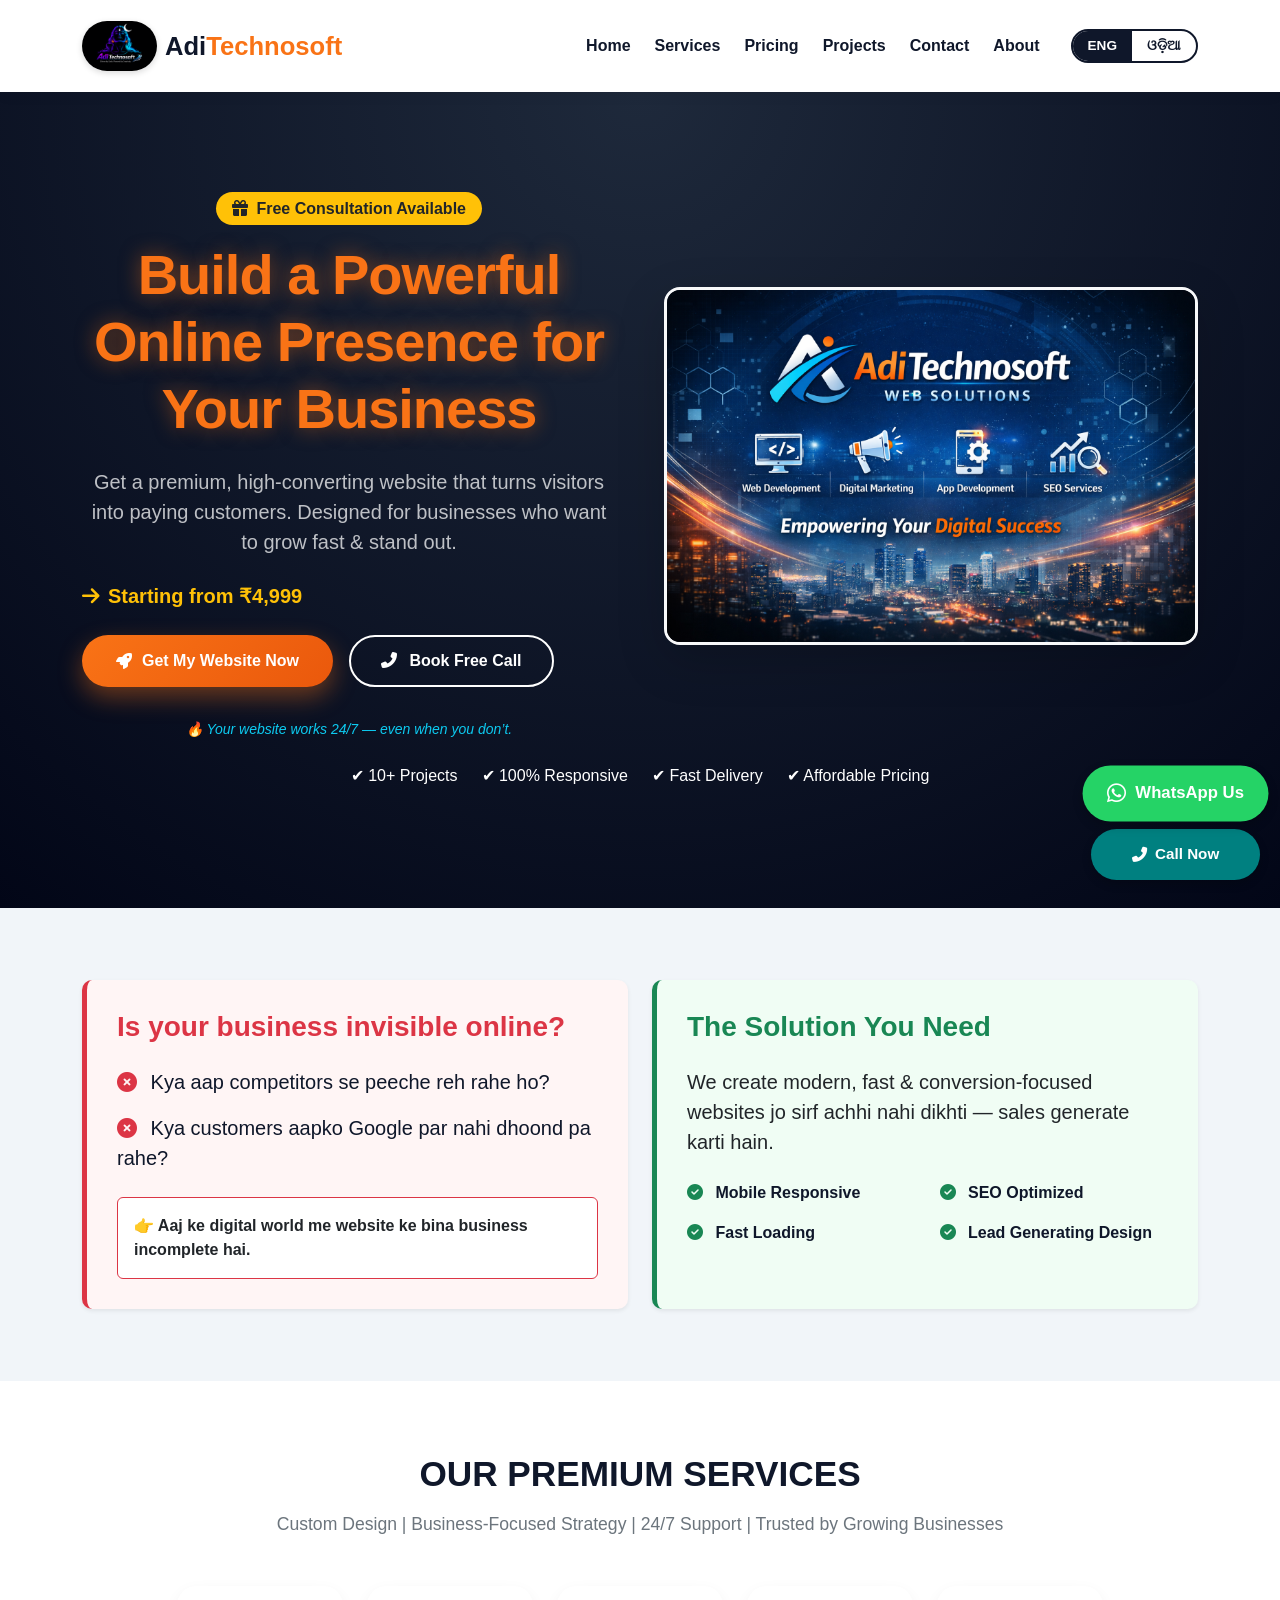
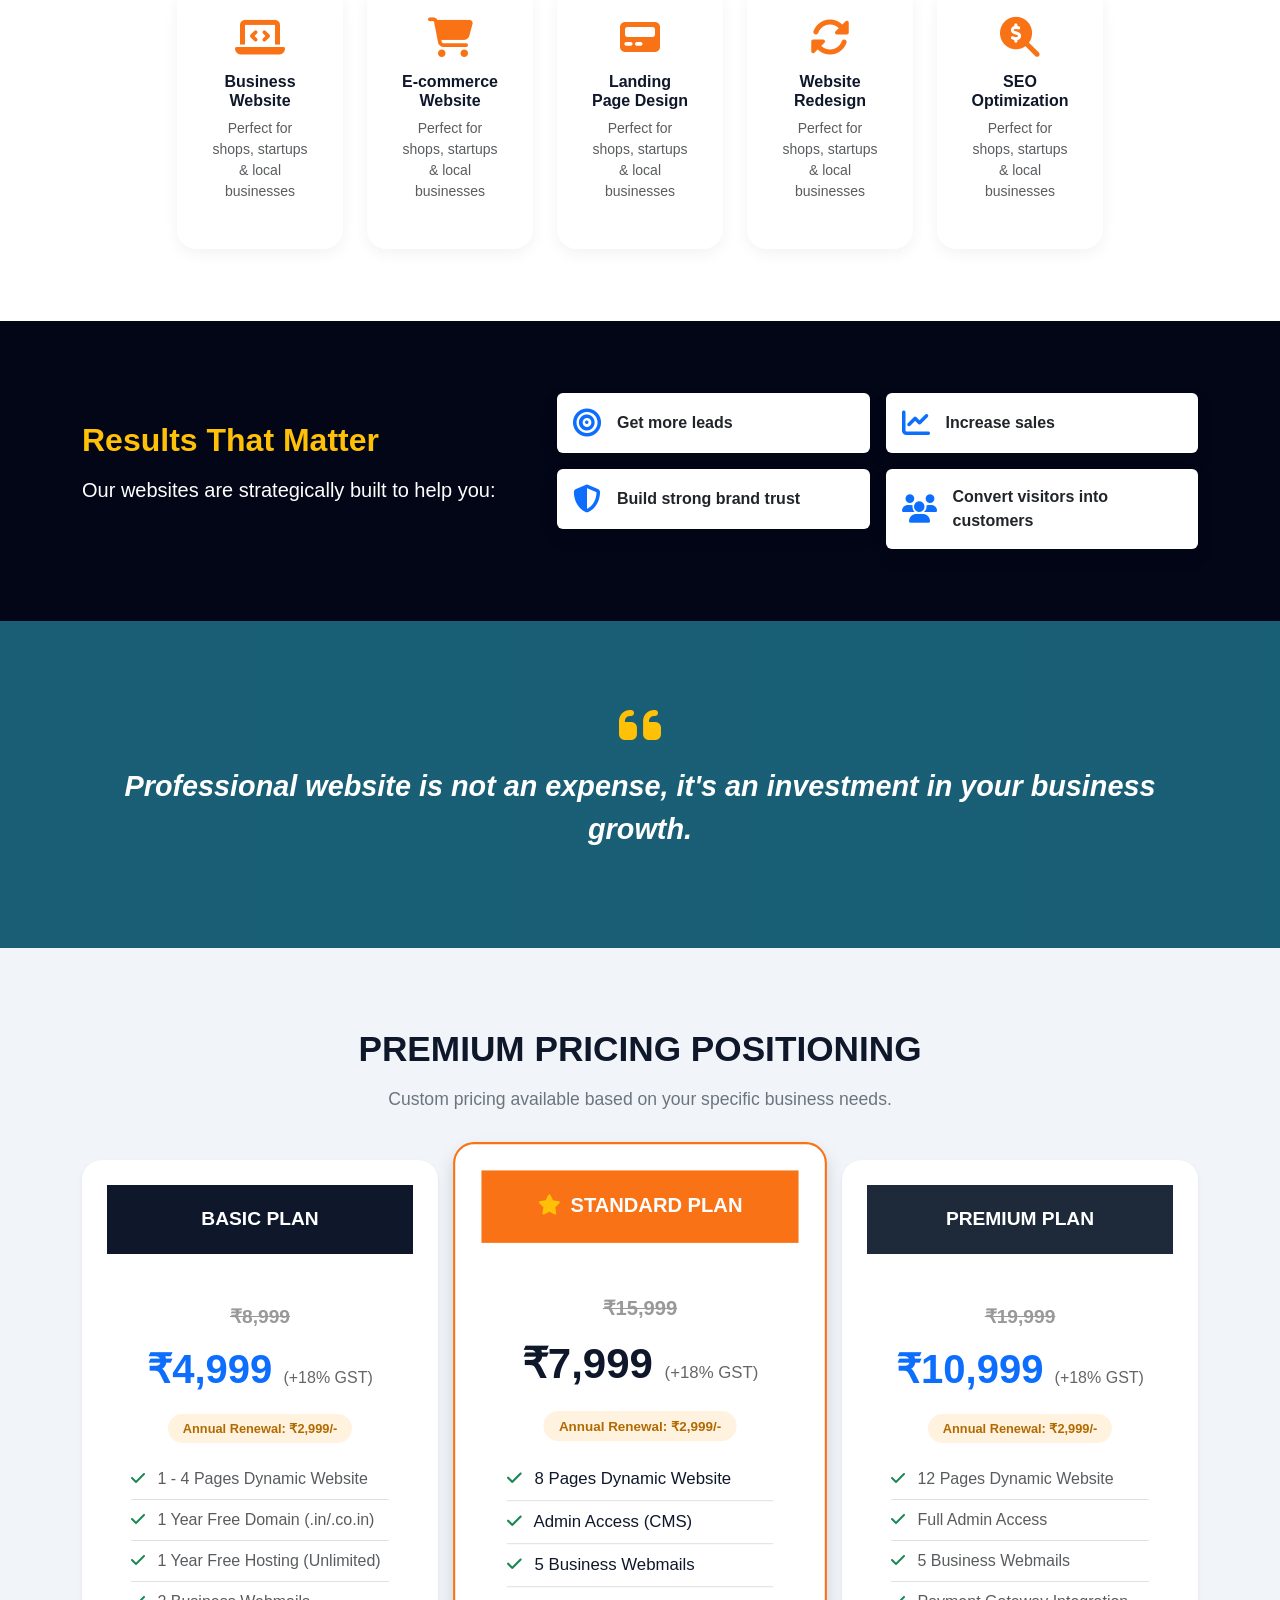
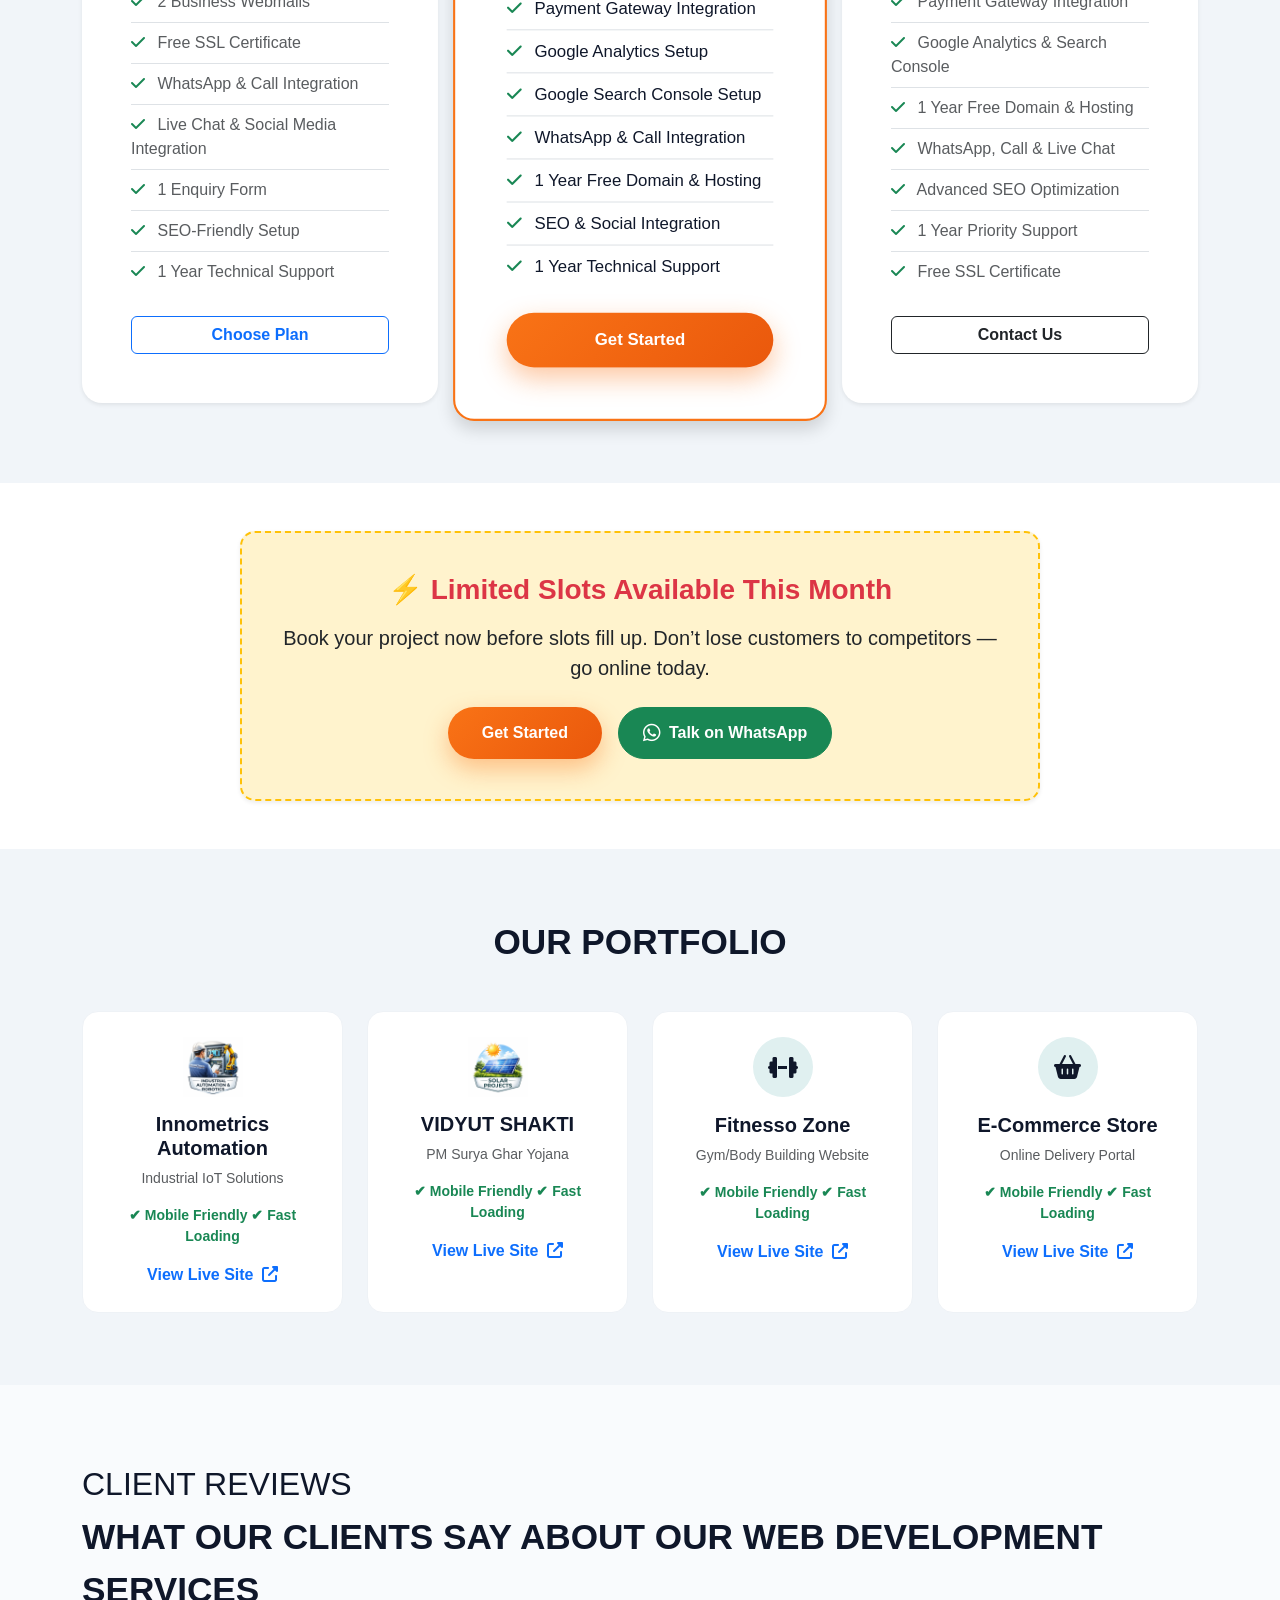
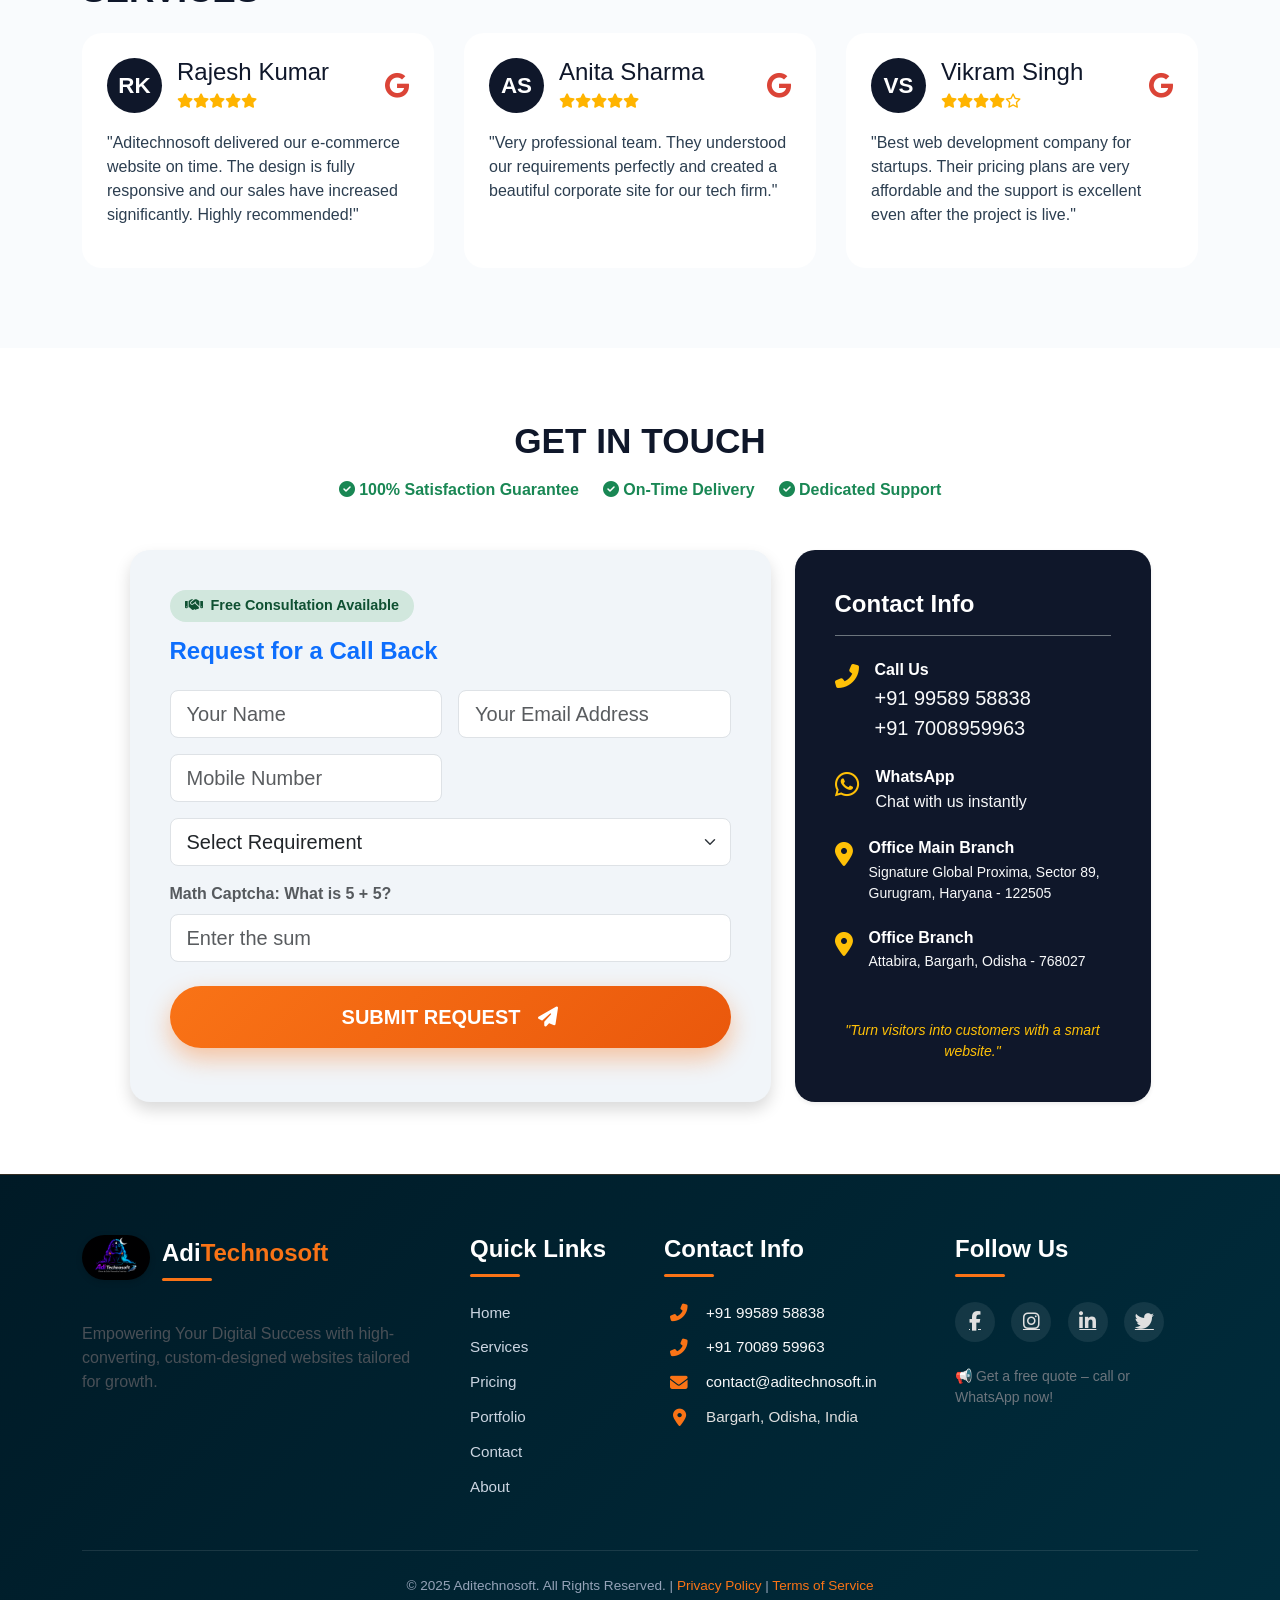
==== index.html @ 4ab3dbf2 "file updated" ====
<!DOCTYPE html>
<html lang="en">

<head>
    <meta charset="UTF-8">
    <meta name="viewport" content="width=device-width, initial-scale=1.0">
    <meta name="description"
        content="Aditechnosoft offers affordable, SEO-friendly, and 100% mobile responsive web development solutions for startups and businesses. Get a premium website starting at Rs. 9,999/-.">
    <meta name="keywords"
        content="web development, affordable website, web design, Aditechnosoft, SEO friendly website, mobile responsive, business website">
    <meta name="author" content="Aditechnosoft">
    <meta property="og:title" content="AdiTechnosoft">
<meta property="og:image" content="assets/images/preview.jpg">
    <title>Aditechnosoft | Empowering Your Digital Success – Home</title>
    <link rel="icon" sizes="32x32" href="assets/img/favicon.png">
    <link rel="icon" type="image/png" href="assets/img/favlogo.png">
    <link href="https://cdn.jsdelivr.net/npm/bootstrap@5.3.2/dist/css/bootstrap.min.css" rel="stylesheet">
    <link rel="stylesheet" href="https://cdnjs.cloudflare.com/ajax/libs/font-awesome/6.4.0/css/all.min.css">
    <link rel="stylesheet" href="assets/css/style.css">
</head>

<body data-bs-spy="scroll" data-bs-target="#mainNav" data-bs-offset="80" tabindex="0">

    <!-- Navbar (same as index.html) -->
    <nav id="mainNav" class="navbar navbar-expand-lg navbar-light bg-white sticky-top py-3">
        <div class="container">
            <a class="navbar-brand d-flex align-items-center" href="index.html">
                <img src="assets/img/logo.png" alt="Logo" class="me-2 oval-logo" onerror="this.style.display='none'">
                Adi<span style="color: var(--accent);">Technosoft</span>
            </a>
            <button class="navbar-toggler border-0 shadow-none" type="button" data-bs-toggle="collapse"
                data-bs-target="#navbarNav">
                <span class="navbar-toggler-icon"></span>
            </button>
            <div class="collapse navbar-collapse" id="navbarNav">
                <ul class="navbar-nav ms-auto align-items-center gap-2">
                    <li class="nav-item"><a class="nav-link" href="index.html"><span class="trn" data-en="Home"
                                data-or="ହୋମ୍">Home</span></a></li>
                    <li class="nav-item"><a class="nav-link active" href="services.html"><span class="trn"
                                data-en="Services" data-or="ସେବା">Services</span></a></li>
                    <li class="nav-item"><a class="nav-link" href="pricing.html"><span class="trn" data-en="Pricing"
                                data-or="ମୂଲ୍ୟ">Pricing</span></a></li>
                    <li class="nav-item"><a class="nav-link" href="projects.html"><span class="trn" data-en="Projects"
                                data-or="ପ୍ରୋଜେକ୍ଟ">Projects</span></a></li>
                    <li class="nav-item"><a class="nav-link" href="contact.html"><span class="trn" data-en="Contact"
                                data-or="ଯୋଗାଯୋଗ">Contact</span></a></li>
                    <li class="nav-item"><a class="nav-link" href="about.html"><span class="trn" data-en="About"
                                data-or="ଆମ ବିଷୟରେ">About</span></a></li>
                    <li class="nav-item mt-3 mt-lg-0">
                        <div class="lang-toggle">
                            <button class="lang-btn active" data-lang="en">ENG</button>
                            <button class="lang-btn" data-lang="or">ଓଡ଼ିଆ</button>
                        </div>
                    </li>
                </ul>
            </div>
        </div>
    </nav>

    <!-- 1. HERO SECTION -->
    <section id="home" class="hero-section">
        <div class="container">
            <div class="row align-items-center g-5">
                <div class="col-lg-6">
                    <span class="badge bg-warning text-dark px-3 py-2 fs-6 mb-3 rounded-pill fw-bold">
                        <i class="fas fa-gift me-1"></i> <span class="trn" data-en="Free Consultation Available" data-or="ମାଗଣା ପରାମର୍ଶ ଉପଲବ୍ଧ">Free Consultation Available</span>
                    </span>
                    <h1 class="display-4 fw-bold hero-title mb-4">
                        <span class="trn" data-en="Build a Powerful Online Presence for Your Business" data-or="ଆପଣଙ୍କ ବ୍ୟବସାୟ ପାଇଁ ଏକ ଶକ୍ତିଶାଳୀ ଅନଲାଇନ୍ ଉପସ୍ଥିତି ତିଆରି କରନ୍ତୁ">Build a Powerful Online Presence for Your Business</span>
                    </h1>
                    <p class="fs-5 mb-4 text-light opacity-75">
                        <span class="trn" data-en="Get a premium, high-converting website that turns visitors into paying customers. Designed for businesses who want to grow fast & stand out." data-or="ଏକ ପ୍ରିମିୟମ୍ ୱେବସାଇଟ୍ ପାଆନ୍ତୁ ଯାହା ଭିଜିଟରମାନଙ୍କୁ ଗ୍ରାହକରେ ପରିଣତ କରେ | ବ୍ୟବସାୟ ବୃଦ୍ଧି ପାଇଁ ବିଶେଷ ଭାବରେ ପ୍ରସ୍ତୁତ |">Get a premium, high-converting website that turns visitors into paying customers. Designed for businesses who want to grow fast & stand out.</span>
                    </p>
                    <div class="d-flex align-items-center mb-4 text-warning fw-bold fs-5">
                        <i class="fas fa-arrow-right me-2"></i> 
                        <span class="trn" data-en="Starting from ₹4,999" data-or="ମାତ୍ର ₹4,999 ରୁ ଆରମ୍ଭ">Starting from ₹4,999</span>
                    </div>
                    <div class="d-flex flex-wrap gap-3">
                        <a href="#contact" class="btn btn-custom-accent">
                            <i class="fas fa-rocket"></i> <span class="trn" data-en="Get My Website Now" data-or="ଏବେ ମୋର ୱେବସାଇଟ୍ ପାଆନ୍ତୁ">Get My Website Now</span>
                        </a>
                        <a href="tel:+919958958838" class="btn btn-outline-light-custom">
                            <i class="fas fa-phone-alt me-2"></i> <span class="trn" data-en="Book Free Call" data-or="ମାଗଣା କଲ୍ ବୁକ୍ କରନ୍ତୁ">Book Free Call</span>
                        </a>
                    </div>
                    <div class="mt-4 pt-2">
                        <p class="fst-italic small text-info mb-0">
                            🔥 <span class="trn" data-en="Your website works 24/7 — even when you don’t." data-or="ଆପଣଙ୍କ ୱେବସାଇଟ୍ ୨୪/୭ କାମ କରେ — ଯେତେବେଳେ ଆପଣ ଶୋଇଥାନ୍ତି ବି |">Your website works 24/7 — even when you don’t.</span>
                        </p>
                    </div>
                </div>
                <div class="col-lg-6 text-center">
                    <!-- Main Hero Image injected here -->
                    <img src="assets/img/AdiTechnosoftImg.png" alt="Adi Technosoft Digital Solutions" class="img-fluid rounded-4 shadow-lg border border-3 border-light">
                </div>
            </div>
        </div>
        <div class="d-flex justify-content-center gap-4 flex-wrap mt-4 text-center">
    <span>✔ 10+ Projects</span>
    <span>✔ 100% Responsive</span>
    <span>✔ Fast Delivery</span>
    <span>✔ Affordable Pricing</span>
</div>
    </section>

    <!-- 2 & 3. PROBLEM + SOLUTION HOOK -->
    <section class="py-5" style="background-color: var(--bg-light);">
        <div class="container py-4">
            <div class="row g-4">
                <div class="col-lg-6">
                    <div class="problem-box h-100 shadow-sm">
                        <h3 class="fw-bold mb-4 text-danger"><span class="trn" data-en="Is your business invisible online?" data-or="କ’ଣ ଆପଣଙ୍କ ବ୍ୟବସାୟ ଅନଲାଇନରେ ଦେଖାଯାଉନାହିଁ କି?">Is your business invisible online?</span></h3>
                        <ul class="list-unstyled fs-5">
                            <li class="mb-3"><i class="fas fa-times-circle me-2"></i> <span class="trn" data-en="Kya aap competitors se peeche reh rahe ho?" data-or="କ’ଣ ଆପଣ ନିଜ ପ୍ରତିଯୋଗୀମାନଙ୍କଠାରୁ ପଛରେ ରହିଯାଉଛନ୍ତି?">Kya aap competitors se peeche reh rahe ho?</span></li>
                            <li class="mb-3"><i class="fas fa-times-circle me-2"></i> <span class="trn" data-en="Kya customers aapko Google par nahi dhoond pa rahe?" data-or="କ’ଣ ଗ୍ରାହକମାନେ ଆପଣଙ୍କୁ ଗୁଗୁଲରେ ଖୋଜି ପାରୁନାହାଁନ୍ତି?">Kya customers aapko Google par nahi dhoond pa rahe?</span></li>
                        </ul>
                        <div class="mt-4 fw-bold p-3 bg-white rounded border border-danger text-dark">
                            👉 <span class="trn" data-en="Aaj ke digital world me website ke bina business incomplete hai." data-or="ଆଜିର ଡିଜିଟାଲ୍ ଯୁଗରେ ୱେବସାଇଟ୍ ବିନା ବ୍ୟବସାୟ ଅସମ୍ପୂର୍ଣ୍ଣ |">Aaj ke digital world me website ke bina business incomplete hai.</span>
                        </div>
                    </div>
                </div>
                <div class="col-lg-6">
                    <div class="solution-box shadow-sm">
                        <h3 class="fw-bold mb-4 text-success"><span class="trn" data-en="The Solution You Need" data-or="ଆପଣଙ୍କର ଆବଶ୍ୟକୀୟ ସମାଧାନ">The Solution You Need</span></h3>
                        <p class="fs-5 fw-medium text-dark mb-4">
                            <span class="trn" data-en="We create modern, fast & conversion-focused websites jo sirf achhi nahi dikhti — sales generate karti hain." data-or="ଆମେ ଆଧୁନିକ ଏବଂ ଦ୍ରୁତ ୱେବସାଇଟ୍ ତିଆରି କରୁ ଯାହା କେବଳ ଭଲ ଦେଖାଯାଏ ନାହିଁ, ବରଂ ସେଲ୍ସ ମଧ୍ୟ ବଢାଏ |">We create modern, fast & conversion-focused websites jo sirf achhi nahi dikhti — sales generate karti hain.</span>
                        </p>
                        <div class="row fs-6 fw-bold">
                            <div class="col-sm-6 mb-3"><i class="fas fa-check-circle me-2"></i> <span class="trn" data-en="Mobile Responsive" data-or="ମୋବାଇଲ୍ ରେସପନ୍ସିଭ୍">Mobile Responsive</span></div>
                            <div class="col-sm-6 mb-3"><i class="fas fa-check-circle me-2"></i> <span class="trn" data-en="SEO Optimized" data-or="ଏସଇଓ (SEO) ଅପ୍ଟିମାଇଜ୍ଡ">SEO Optimized</span></div>
                            <div class="col-sm-6 mb-3"><i class="fas fa-check-circle me-2"></i> <span class="trn" data-en="Fast Loading" data-or="ଫାଷ୍ଟ ଲୋଡିଂ">Fast Loading</span></div>
                            <div class="col-sm-6 mb-3"><i class="fas fa-check-circle me-2"></i> <span class="trn" data-en="Lead Generating Design" data-or="ଲିଡ୍ ଜେନେରେଟିଂ ଡିଜାଇନ୍">Lead Generating Design</span></div>
                        </div>
                    </div>
                </div>
            </div>
        </div>
    </section>

    <!-- 4 & 5. WHY CHOOSE US & SERVICES -->
    <section id="services" class="py-5">
        <div class="container py-4">
            <div class="text-center mb-5">
                <h2 class="section-title"><span class="trn" data-en="Our Premium Services" data-or="ଆମର ପ୍ରିମିୟମ୍ ସେବା">Our Premium Services</span></h2>
                <p class="section-subtitle"><span class="trn" data-en="Custom Design | Business-Focused Strategy | 24/7 Support | Trusted by Growing Businesses" data-or="କଷ୍ଟମ୍ ଡିଜାଇନ୍ | ବ୍ୟବସାୟ-କେନ୍ଦ୍ରିକ ରଣନୀତି | ୨୪/୭ ସପୋର୍ଟ | ବଢୁଥିବା ବ୍ୟବସାୟ ଦ୍ୱାରା ବିଶ୍ୱାସଯୋଗ୍ୟ">Custom Design | Business-Focused Strategy | 24/7 Support | Trusted by Growing Businesses</span></p>
            </div>
            
            <div class="row g-4 justify-content-center">
                <div class="col-lg-2 col-md-4 col-6">
                    <div class="service-card">
                        <i class="fas fa-laptop-code service-icon"></i>
                        <h6 class="fw-bold"><span class="trn" data-en="Business Website" data-or="ବ୍ୟବସାୟିକ ୱେବସାଇଟ୍">Business Website</span></h6>
                        <p class="small text-muted">Perfect for shops, startups & local businesses</p>
                    </div>
                </div>
                <div class="col-lg-2 col-md-4 col-6">
                    <div class="service-card">
                        <i class="fas fa-shopping-cart service-icon"></i>
                        <h6 class="fw-bold"><span class="trn" data-en="E-commerce Website" data-or="ଇ-କମର୍ସ ୱେବସାଇଟ୍">E-commerce Website</span></h6>
                        <p class="small text-muted">Perfect for shops, startups & local businesses</p>
                    </div>
                </div>
                <div class="col-lg-2 col-md-4 col-6">
                    <div class="service-card">
                        <i class="fas fa-pager service-icon"></i>
                        <h6 class="fw-bold"><span class="trn" data-en="Landing Page Design" data-or="ଲ୍ୟାଣ୍ଡିଂ ପେଜ୍">Landing Page Design</span></h6>
                        <p class="small text-muted">Perfect for shops, startups & local businesses</p>
                    </div>
                </div>
                <div class="col-lg-2 col-md-4 col-6">
                    <div class="service-card">
                        <i class="fas fa-sync-alt service-icon"></i>
                        <h6 class="fw-bold"><span class="trn" data-en="Website Redesign" data-or="ୱେବସାଇଟ୍ ରି-ଡିଜାଇନ୍">Website Redesign</span></h6>
                        <p class="small text-muted">Perfect for shops, startups & local businesses</p>
                    </div>
                </div>
                <div class="col-lg-2 col-md-4 col-6">
                    <div class="service-card">
                        <i class="fas fa-search-dollar service-icon"></i>
                        <h6 class="fw-bold"><span class="trn" data-en="SEO Optimization" data-or="ଏସଇଓ ସର୍ଭିସ୍">SEO Optimization</span></h6>
                        <p class="small text-muted">Perfect for shops, startups & local businesses</p>
                    </div>
                </div>
            </div>
        </div>
    </section>

    <!-- 6. RESULTS SECTION -->
    <section class="py-5 text-white" style="background-color: var(--primary-dark);">
        <div class="container py-4">
            <div class="row align-items-center">
                <div class="col-lg-5 mb-4 mb-lg-0">
                    <h2 class="fw-bold mb-3 text-warning"><span class="trn" data-en="Results That Matter" data-or="ଫଳାଫଳ ଯାହା ମହତ୍ତ୍ୱପୂର୍ଣ୍ଣ">Results That Matter</span></h2>
                    <p class="fs-5"><span class="trn" data-en="Our websites are strategically built to help you:" data-or="ଆମର ୱେବସାଇଟ୍ ଗୁଡିକ ଆପଣଙ୍କୁ ସାହାଯ୍ୟ କରିବା ପାଇଁ ପ୍ରସ୍ତୁତ:">Our websites are strategically built to help you:</span></p>
                </div>
                <div class="col-lg-7">
                    <div class="row g-3">
                        <div class="col-sm-6">
                            <div class="bg-white text-dark p-3 rounded shadow fw-bold d-flex align-items-center gap-3">
                                <i class="fas fa-bullseye text-primary fs-3"></i> 
                                <span class="trn" data-en="Get more leads" data-or="ଅଧିକ ଲିଡ୍ ପାଇବାକୁ">Get more leads</span>
                            </div>
                        </div>
                        <div class="col-sm-6">
                            <div class="bg-white text-dark p-3 rounded shadow fw-bold d-flex align-items-center gap-3">
                                <i class="fas fa-chart-line text-primary fs-3"></i> 
                                <span class="trn" data-en="Increase sales" data-or="ସେଲ୍ସ ବଢାଇବାକୁ">Increase sales</span>
                            </div>
                        </div>
                        <div class="col-sm-6">
                            <div class="bg-white text-dark p-3 rounded shadow fw-bold d-flex align-items-center gap-3">
                                <i class="fas fa-shield-alt text-primary fs-3"></i> 
                                <span class="trn" data-en="Build strong brand trust" data-or="ବ୍ରାଣ୍ଡ ଉପରେ ବିଶ୍ୱାସ ବଢାଇବାକୁ">Build strong brand trust</span>
                            </div>
                        </div>
                        <div class="col-sm-6">
                            <div class="bg-white text-dark p-3 rounded shadow fw-bold d-flex align-items-center gap-3">
                                <i class="fas fa-users text-primary fs-3"></i> 
                                <span class="trn" data-en="Convert visitors into customers" data-or="ଭିଜିଟରମାନଙ୍କୁ ଗ୍ରାହକରେ ପରିଣତ କରିବାକୁ">Convert visitors into customers</span>
                            </div>
                        </div>
                    </div>
                </div>
            </div>
        </div>
    </section>

    <!-- 7. CLIENT TRUST LINE -->
    <section class="trust-quote-container">
        <div class="container">
            <i class="fas fa-quote-left text-warning mb-3" style="font-size: 3rem;"></i>
            <p class="trust-quote">
                <span class="trn" data-en="Professional website is not an expense, it's an investment in your business growth." data-or="ପ୍ରଫେସନାଲ୍ ୱେବସାଇଟ୍ ଏକ ଖର୍ଚ୍ଚ ନୁହେଁ, ଏହା ଆପଣଙ୍କ ବ୍ୟବସାୟିକ ଅଭିବୃଦ୍ଧି ପାଇଁ ଏକ ବିନିଯୋଗ |">Professional website is not an expense, it's an investment in your business growth.</span>
            </p>
        </div>
    </section>

    <!-- 8. PRICING POSITIONING -->
    <section id="pricing" class="pricing-section">
        <div class="container">
            <div class="text-center mb-5">
                <h2 class="section-title"><span class="trn" data-en="Premium Pricing Positioning" data-or="ମୂଲ୍ୟ ନିର୍ଦ୍ଧାରଣ">Premium Pricing Positioning</span></h2>
                <p class="section-subtitle"><span class="trn" data-en="Custom pricing available based on your specific business needs." data-or="ଆପଣଙ୍କ ଆବଶ୍ୟକତା ଅନୁଯାୟୀ କଷ୍ଟମ୍ ମୂଲ୍ୟ ଉପଲବ୍ଧ |">Custom pricing available based on your specific business needs.</span></p>
            </div>
            <div class="row g-4 justify-content-center align-items-center">
                <!-- Basic Plan -->
                <div class="col-lg-4 col-md-6">
                    <div class="pricing-card h-100 shadow-sm">
                        <div class="pricing-header"><span class="trn" data-en="BASIC PLAN" data-or="ବେସିକ୍ ପ୍ଲାନ୍">BASIC PLAN</span></div>
                        <div class="pricing-amount text-primary">
                            <span class="old-price">₹8,999</span><br>₹4,999 <span class="gst-text">(+18% GST)</span>
                        </div>
                        <div class="px-4 pb-4 text-center">
                            <span class="renewal-badge mb-3">Annual Renewal: ₹2,999/-</span>
                            <ul class="list-unstyled text-start mb-4 text-muted">
                                <li class="py-2 border-bottom"><i class="fas fa-check text-success me-2"></i> <span class="trn" data-en="1 - 4 Pages Dynamic Website" data-or="୧ ରୁ ୪ ପୃଷ୍ଠାର ଡାଇନାମିକ୍ ୱେବସାଇଟ୍">1 - 4 Pages Dynamic Website</span></li>
                                <li class="py-2 border-bottom"><i class="fas fa-check text-success me-2"></i> <span class="trn" data-en="1 Year Free Domain (.in/.co.in)" data-or="୧ ବର୍ଷର ମାଗଣା ଡୋମେନ୍">1 Year Free Domain (.in/.co.in)</span></li>
                                <li class="py-2 border-bottom"><i class="fas fa-check text-success me-2"></i> <span class="trn" data-en="1 Year Free Hosting (Unlimited)" data-or="୧ ବର୍ଷର ମାଗଣା ହୋଷ୍ଟିଂ">1 Year Free Hosting (Unlimited)</span></li>
                                <li class="py-2 border-bottom"><i class="fas fa-check text-success me-2"></i> <span class="trn" data-en="2 Business Webmails" data-or="୨ଟି ବିଜିନେସ୍ ୱେବମେଲ୍">2 Business Webmails</span></li>
                                <li class="py-2 border-bottom"><i class="fas fa-check text-success me-2"></i> <span class="trn" data-en="Free SSL Certificate" data-or="ମାଗଣା SSL ସାର୍ଟିଫିକେଟ୍">Free SSL Certificate</span></li>
                                <li class="py-2 border-bottom"><i class="fas fa-check text-success me-2"></i> <span class="trn" data-en="WhatsApp & Call Integration" data-or="ହ୍ୱାଟ୍ସଆପ୍ ଏବଂ କଲ୍ ଇଣ୍ଟିଗ୍ରେସନ୍">WhatsApp & Call Integration</span></li>
                                <li class="py-2 border-bottom"><i class="fas fa-check text-success me-2"></i> <span class="trn" data-en="Live Chat & Social Media Integration" data-or="ଲାଇଭ୍ ଚାଟ୍ ଏବଂ ସୋସିଆଲ୍ ମିଡିଆ">Live Chat & Social Media Integration</span></li>
                                <li class="py-2 border-bottom"><i class="fas fa-check text-success me-2"></i> <span class="trn" data-en="1 Enquiry Form" data-or="୧ଟି ଅନୁସନ୍ଧାନ ଫର୍ମ">1 Enquiry Form</span></li>
                                <li class="py-2 border-bottom"><i class="fas fa-check text-success me-2"></i> <span class="trn" data-en="SEO-Friendly Setup" data-or="ଏସଇଓ ଫ୍ରେଣ୍ଡଲି ସେଟଅପ୍">SEO-Friendly Setup</span></li>
                                <li class="py-2"><i class="fas fa-check text-success me-2"></i> <span class="trn" data-en="1 Year Technical Support" data-or="୧ ବର୍ଷର ବୈଷୟିକ ସହାୟତା">1 Year Technical Support</span></li>
                            </ul>
                            <a href="#contact" class="btn btn-outline-primary w-100 fw-bold"><span class="trn" data-en="Choose Plan" data-or="ପ୍ଲାନ୍ ବାଛନ୍ତୁ">Choose Plan</span></a>
                        </div>
                    </div>
                </div>
                
                <!-- Standard Plan -->
                <div class="col-lg-4 col-md-6">
                    <div class="pricing-card featured h-100 shadow">
                        <div class="pricing-header" style="background-color: var(--accent); color: #fff;">
                            <i class="fas fa-star text-warning me-1"></i> <span class="trn" data-en="STANDARD PLAN" data-or="ଷ୍ଟାଣ୍ଡାର୍ଡ ପ୍ଲାନ୍">STANDARD PLAN</span>
                        </div>
                        <div class="pricing-amount">
                            <span class="old-price">₹15,999</span><br>₹7,999 <span class="gst-text">(+18% GST)</span>
                        </div>
                        <div class="px-4 pb-4 text-center">
                            <span class="renewal-badge mb-3">Annual Renewal: ₹2,999/-</span>
                            <ul class="list-unstyled text-start mb-4 fw-medium">
                                <li class="py-2 border-bottom"><i class="fas fa-check text-success me-2"></i> <span class="trn" data-en="8 Pages Dynamic Website" data-or="୮ ପୃଷ୍ଠାର ଡାଇନାମିକ୍ ୱେବସାଇଟ୍">8 Pages Dynamic Website</span></li>
                                <li class="py-2 border-bottom"><i class="fas fa-check text-success me-2"></i> <span class="trn" data-en="Admin Access (CMS)" data-or="ଆଡମିନ୍ ଆକ୍ସେସ୍ (CMS)">Admin Access (CMS)</span></li>
                                <li class="py-2 border-bottom"><i class="fas fa-check text-success me-2"></i> <span class="trn" data-en="5 Business Webmails" data-or="୫ଟି ବିଜିନେସ୍ ୱେବମେଲ୍">5 Business Webmails</span></li>
                                <li class="py-2 border-bottom"><i class="fas fa-check text-success me-2"></i> <span class="trn" data-en="Payment Gateway Integration" data-or="ପେମେଣ୍ଟ ଗେଟୱେ ଇଣ୍ଟିଗ୍ରେସନ୍">Payment Gateway Integration</span></li>
                                <li class="py-2 border-bottom"><i class="fas fa-check text-success me-2"></i> <span class="trn" data-en="Google Analytics Setup" data-or="ଗୁଗୁଲ୍ ଆନାଲିଟିକ୍ସ ସେଟଅପ୍">Google Analytics Setup</span></li>
                                <li class="py-2 border-bottom"><i class="fas fa-check text-success me-2"></i> <span class="trn" data-en="Google Search Console Setup" data-or="ଗୁଗୁଲ୍ ସର୍ଚ୍ଚ କନସୋଲ୍">Google Search Console Setup</span></li>
                                <li class="py-2 border-bottom"><i class="fas fa-check text-success me-2"></i> <span class="trn" data-en="WhatsApp & Call Integration" data-or="ହ୍ୱାଟ୍ସଆପ୍ ଏବଂ କଲ୍ ଇଣ୍ଟିଗ୍ରେସନ୍">WhatsApp & Call Integration</span></li>
                                <li class="py-2 border-bottom"><i class="fas fa-check text-success me-2"></i> <span class="trn" data-en="1 Year Free Domain & Hosting" data-or="୧ ବର୍ଷ ମାଗଣା ଡୋମେନ୍ ଓ ହୋଷ୍ଟିଂ">1 Year Free Domain & Hosting</span></li>
                                <li class="py-2 border-bottom"><i class="fas fa-check text-success me-2"></i> <span class="trn" data-en="SEO & Social Integration" data-or="ଏସଇଓ ଏବଂ ସୋସିଆଲ୍ ଇଣ୍ଟିଗ୍ରେସନ୍">SEO & Social Integration</span></li>
                                <li class="py-2"><i class="fas fa-check text-success me-2"></i> <span class="trn" data-en="1 Year Technical Support" data-or="୧ ବର୍ଷର ବୈଷୟିକ ସହାୟତା">1 Year Technical Support</span></li>
                            </ul>
                            <a href="#contact" class="btn btn-custom-accent w-100 text-center justify-content-center"><span class="trn" data-en="Get Started" data-or="ଆରମ୍ଭ କରନ୍ତୁ">Get Started</span></a>
                        </div>
                    </div>
                </div>

                <!-- Premium Plan -->
                <div class="col-lg-4 col-md-6">
                    <div class="pricing-card h-100 shadow-sm">
                        <div class="pricing-header" style="background: #1e2a3a;"><span class="trn" data-en="PREMIUM PLAN" data-or="ପ୍ରିମିୟମ୍ ପ୍ଲାନ୍">PREMIUM PLAN</span></div>
                        <div class="pricing-amount text-primary">
                            <span class="old-price">₹19,999</span><br>₹10,999 <span class="gst-text">(+18% GST)</span>
                        </div>
                        <div class="px-4 pb-4 text-center">
                            <span class="renewal-badge mb-3">Annual Renewal: ₹2,999/-</span>
                            <ul class="list-unstyled text-start mb-4 text-muted">
                                <li class="py-2 border-bottom"><i class="fas fa-check text-success me-2"></i> <span class="trn" data-en="12 Pages Dynamic Website" data-or="୧୨ ପୃଷ୍ଠାର ଡାଇନାମିକ୍ ୱେବସାଇଟ୍">12 Pages Dynamic Website</span></li>
                                <li class="py-2 border-bottom"><i class="fas fa-check text-success me-2"></i> <span class="trn" data-en="Full Admin Access" data-or="ସମ୍ପୂର୍ଣ୍ଣ ଆଡମିନ୍ ଆକ୍ସେସ୍">Full Admin Access</span></li>
                                <li class="py-2 border-bottom"><i class="fas fa-check text-success me-2"></i> <span class="trn" data-en="5 Business Webmails" data-or="୫ଟି ବିଜିନେସ୍ ୱେବମେଲ୍">5 Business Webmails</span></li>
                                <li class="py-2 border-bottom"><i class="fas fa-check text-success me-2"></i> <span class="trn" data-en="Payment Gateway Integration" data-or="ପେମେଣ୍ଟ ଗେଟୱେ ଇଣ୍ଟିଗ୍ରେସନ୍">Payment Gateway Integration</span></li>
                                <li class="py-2 border-bottom"><i class="fas fa-check text-success me-2"></i> <span class="trn" data-en="Google Analytics & Search Console" data-or="ଗୁଗୁଲ୍ ଆନାଲିଟିକ୍ସ ଓ ସର୍ଚ୍ଚ କନସୋଲ୍">Google Analytics & Search Console</span></li>
                                <li class="py-2 border-bottom"><i class="fas fa-check text-success me-2"></i> <span class="trn" data-en="1 Year Free Domain & Hosting" data-or="୧ ବର୍ଷ ମାଗଣା ଡୋମେନ୍ ଓ ହୋଷ୍ଟିଂ">1 Year Free Domain & Hosting</span></li>
                                <li class="py-2 border-bottom"><i class="fas fa-check text-success me-2"></i> <span class="trn" data-en="WhatsApp, Call & Live Chat" data-or="ହ୍ୱାଟ୍ସଆପ୍, କଲ୍ ଏବଂ ଲାଇଭ୍ ଚାଟ୍">WhatsApp, Call & Live Chat</span></li>
                                <li class="py-2 border-bottom"><i class="fas fa-check text-success me-2"></i> <span class="trn" data-en="Advanced SEO Optimization" data-or="ଆଡଭାନ୍ସଡ୍ ଏସଇଓ ଅପ୍ଟିମାଇଜେସନ୍">Advanced SEO Optimization</span></li>
                                <li class="py-2 border-bottom"><i class="fas fa-check text-success me-2"></i> <span class="trn" data-en="1 Year Priority Support" data-or="୧ ବର୍ଷର ପ୍ରାଥମିକତା ସହାୟତା">1 Year Priority Support</span></li>
                                <li class="py-2"><i class="fas fa-check text-success me-2"></i> <span class="trn" data-en="Free SSL Certificate" data-or="ମାଗଣା SSL ସାର୍ଟିଫିକେଟ୍">Free SSL Certificate</span></li>
                            </ul>
                            <a href="#contact" class="btn btn-outline-dark w-100 fw-bold"><span class="trn" data-en="Contact Us" data-or="ଯୋଗାଯୋଗ କରନ୍ତୁ">Contact Us</span></a>
                        </div>
                    </div>
                </div>
            </div>
        </div>
    </section>

    <!-- 9. URGENCY & CTA -->
    <section class="py-5 bg-white">
        <div class="container">
            <div class="urgency-section shadow-sm mx-auto" style="max-width: 800px;">
                <h3 class="fw-bold text-danger mb-3">⚡ <span class="trn" data-en="Limited Slots Available This Month" data-or="ଏହି ମାସରେ ସୀମିତ ସ୍ଲଟ୍ ଉପଲବ୍ଧ">Limited Slots Available This Month</span></h3>
                <p class="fs-5 mb-4 text-dark"><span class="trn" data-en="Book your project now before slots fill up. Don’t lose customers to competitors — go online today." data-or="ସ୍ଲଟ୍ ପୂରଣ ହେବା ପୂର୍ବରୁ ଆପଣଙ୍କର ପ୍ରୋଜେକ୍ଟ ବୁକ୍ କରନ୍ତୁ | ପ୍ରତିଯୋଗୀମାନଙ୍କୁ ନିଜ ଗ୍ରାହକ ହରାନ୍ତୁ ନାହିଁ - ଆଜି ହିଁ ଅନଲାଇନ୍ ଆସନ୍ତୁ |">Book your project now before slots fill up. Don’t lose customers to competitors — go online today.</span></p>
                <div class="d-flex justify-content-center gap-3 flex-wrap">
                    <a href="#contact" class="btn btn-custom-accent"><span class="trn" data-en="Get Started" data-or="ଆରମ୍ଭ କରନ୍ତୁ">Get Started</span></a>
                    <a href="https://wa.me/919958958838" target="_blank" class="btn btn-success fw-bold px-4 rounded-pill d-flex align-items-center">
                        <i class="fab fa-whatsapp fs-5 me-2"></i> <span class="trn" data-en="Talk on WhatsApp" data-or="ହ୍ୱାଟ୍ସଆପ୍ ରେ କଥା ହୁଅନ୍ତୁ">Talk on WhatsApp</span>
                    </a>
                </div>
            </div>
        </div>
    </section>

    <!-- PROJECTS SECTION (Real Time Icons Restored) -->
    <section id="projects" class="py-5" style="background-color: var(--bg-light);">
        <div class="container py-4">
            <div class="text-center mb-5">
                <h2 class="section-title"><span class="trn" data-en="OUR PORTFOLIO" data-or="ଆମର ପୋର୍ଟଫୋଲିଓ">OUR PORTFOLIO</span></h2>
            </div>
            
            <div class="row g-4 justify-content-center">
                <!-- Using actual image tags provided in earlier reference for real-time project icons -->
                <div class="col-xl-3 col-lg-4 col-md-6">
                    <div class="project-card">
                        <img src="assets/img/IAC.png" alt="Innometrics" class="project-icon-img" onerror="this.src='favicon.png'">
                        <h5 class="fw-bold">Innometrics Automation</h5>
                        <p class="text-muted small mb-3">Industrial IoT Solutions</p>
                        <p class="small text-success fw-bold">✔ Mobile Friendly ✔ Fast Loading</p>
                        <a href="https://innometricsautomation.com/" target="_blank" class="text-primary fw-bold text-decoration-none">View Live Site <i class="fas fa-external-link-alt ms-1"></i></a>
                    </div>
                </div>
                <div class="col-xl-3 col-lg-4 col-md-6">
                    <div class="project-card">
                        <img src="assets/img/Solar Project.png" alt="Vidyut Shakti" class="project-icon-img" onerror="this.src='favicon.png'">
                        <h5 class="fw-bold">VIDYUT SHAKTI</h5>
                        <p class="text-muted small mb-3">PM Surya Ghar Yojana</p>
                        <p class="small text-success fw-bold">✔ Mobile Friendly ✔ Fast Loading</p>
                        <a href="https://amitsahu629.github.io/vidyutshakti/" target="_blank" class="text-primary fw-bold text-decoration-none">View Live Site <i class="fas fa-external-link-alt ms-1"></i></a>
                    </div>
                </div>
                <div class="col-xl-3 col-lg-4 col-md-6">
                    <div class="project-card">
                        <div class="icon-box d-flex align-items-center justify-content-center rounded-circle mx-auto mb-3" style="width:60px; height:60px; background:#e0f0f0; color:var(--primary); font-size:1.5rem;"><i class="fas fa-dumbbell"></i></div>
                        <h5 class="fw-bold">Fitnesso Zone</h5>
                        <p class="text-muted small mb-3">Gym/Body Building Website</p>
                        <p class="small text-success fw-bold">✔ Mobile Friendly ✔ Fast Loading</p>
                        <a href="https://amitsahu629.github.io/Fitnesszone//" target="_blank" class="text-primary fw-bold text-decoration-none">View Live Site <i class="fas fa-external-link-alt ms-1"></i></a>
                    </div>
                </div>
                <div class="col-xl-3 col-lg-4 col-md-6">
                    <div class="project-card">
                        <div class="icon-box d-flex align-items-center justify-content-center rounded-circle mx-auto mb-3" style="width:60px; height:60px; background:#e0f0f0; color:var(--primary); font-size:1.5rem;"><i class="fas fa-shopping-basket"></i></div>
                        <h5 class="fw-bold">E-Commerce Store</h5>
                        <p class="text-muted small mb-3">Online Delivery Portal</p>
                        <p class="small text-success fw-bold">✔ Mobile Friendly ✔ Fast Loading</p>
                        <a href="https://amitsahu629.github.io/aamardukan/" class="text-primary fw-bold text-decoration-none">View Live Site <i class="fas fa-external-link-alt ms-1"></i></a>
                    </div>
                </div>
            </div>
        </div>
    </section>

    <!-- REVIEWS SECTION -->
    <section class="reviews" id="reviews">
        <div class="container">
            <div class="section-title">
                <h2>CLIENT REVIEWS</h2>
                <p>What our clients say about our web development services</p>
            </div>
            <div class="reviews-grid">
                <div class="review-card"><div class="review-header"><div class="client-img">RK</div><div class="client-meta"><h4>Rajesh Kumar</h4><div class="stars"><i class="fas fa-star"></i><i class="fas fa-star"></i><i class="fas fa-star"></i><i class="fas fa-star"></i><i class="fas fa-star"></i></div></div><i class="fab fa-google google-icon"></i></div><p class="review-text">"Aditechnosoft delivered our e-commerce website on time. The design is fully responsive and our sales have increased significantly. Highly recommended!"</p></div>
                <div class="review-card"><div class="review-header"><div class="client-img">AS</div><div class="client-meta"><h4>Anita Sharma</h4><div class="stars"><i class="fas fa-star"></i><i class="fas fa-star"></i><i class="fas fa-star"></i><i class="fas fa-star"></i><i class="fas fa-star"></i></div></div><i class="fab fa-google google-icon"></i></div><p class="review-text">"Very professional team. They understood our requirements perfectly and created a beautiful corporate site for our tech firm."</p></div>
                <div class="review-card"><div class="review-header"><div class="client-img">VS</div><div class="client-meta"><h4>Vikram Singh</h4><div class="stars"><i class="fas fa-star"></i><i class="fas fa-star"></i><i class="fas fa-star"></i><i class="fas fa-star"></i><i class="far fa-star"></i></div></div><i class="fab fa-google google-icon"></i></div><p class="review-text">"Best web development company for startups. Their pricing plans are very affordable and the support is excellent even after the project is live."</p></div>
            </div>
        </div>
    </section>


    <!-- CONTACT SECTION (Final Trust Close & Form) -->
    <section id="contact" class="py-5 bg-white">
        <div class="container py-4">
            <div class="text-center mb-5">
                <h2 class="section-title"><span class="trn" data-en="GET IN TOUCH" data-or="ଯୋଗାଯୋଗ କରନ୍ତୁ">GET IN TOUCH</span></h2>
                <div class="d-flex justify-content-center gap-4 text-success fw-bold flex-wrap mt-3">
                    <span><i class="fas fa-check-circle"></i> <span class="trn" data-en="100% Satisfaction Guarantee" data-or="୧୦୦% ସନ୍ତୁଷ୍ଟି ଗ୍ୟାରେଣ୍ଟି">100% Satisfaction Guarantee</span></span>
                    <span><i class="fas fa-check-circle"></i> <span class="trn" data-en="On-Time Delivery" data-or="ଠିକ୍ ସମୟରେ ବିତରଣ">On-Time Delivery</span></span>
                    <span><i class="fas fa-check-circle"></i> <span class="trn" data-en="Dedicated Support" data-or="ସମର୍ପିତ ସମର୍ଥନ">Dedicated Support</span></span>
                </div>
            </div>
            
            <div class="row g-4 justify-content-center">
                <!-- Form Area -->
                <div class="col-lg-7">
                    <div class="contact-box shadow">
                        <div class="free-consult-badge">
                            <i class="fas fa-handshake me-1"></i> <span class="trn" data-en="Free Consultation Available" data-or="ମାଗଣା ପରାମର୍ଶ ଉପଲବ୍ଧ">Free Consultation Available</span>
                        </div>
                        <h4 class="mb-4 text-primary fw-bold"><span class="trn" data-en="Request for a Call Back" data-or="କଲ୍ ବ୍ୟାକ୍ ପାଇଁ ଅନୁରୋଧ କରନ୍ତୁ">Request for a Call Back</span></h4>
                        
                        <form action="https://formspree.io/f/mwvwzbbd" method="POST" id="contactForm" class="needs-validation" novalidate>
                            <div class="row g-3">
                                <div class="col-md-6">
                                    <input type="text" class="form-control form-control-lg" name="Name" placeholder="Your Name" required>
                                </div>
                                <div class="col-md-6"><input type="email" class="form-control form-control-lg" name="Email" placeholder="Your Email Address" required></div>
                                <div class="col-md-6">
                                    <input type="tel" class="form-control form-control-lg" name="Phone" placeholder="Mobile Number" required pattern="[0-9]{10}">
                                </div>
                                <div class="col-12">
                                    <select class="form-select form-select-lg" name="Service" required>
                                        <option value="" disabled selected>Select Requirement</option>
                                        <option value="Basic Plan">Basic Plan (₹4,999)</option>
                                        <option value="Standard Plan">Standard Plan (₹7,999)</option>
                                        <option value="Premium Plan">Premium Plan (₹10,999)</option>
                                    </select>
                                </div>
                                
                                <!-- Custom Math Captcha -->
                                <div class="col-12">
                                    <label id="captchaQuestion" class="form-label fw-bold text-muted"></label>
                                    <input type="number" class="form-control form-control-lg" id="captchaInput" placeholder="Enter the sum" required>
                                    <div class="invalid-feedback" id="captchaError">Incorrect math answer. Please try again.</div>
                                </div>

                                <div class="col-12 mt-4">
                                    <button type="submit" class="btn-custom-accent w-100 justify-content-center py-3 fs-5 border-0">
                                        <span class="trn" data-en="SUBMIT REQUEST" data-or="ଦାଖଲ କରନ୍ତୁ">SUBMIT REQUEST</span> <i class="fas fa-paper-plane ms-2"></i>
                                    </button>
                                </div>
                            </div>
                        </form>
                    </div>
                </div>

                <!-- Info Area -->
                <div class="col-lg-4">
                    <div class="contact-box shadow-sm" style="background: var(--primary); color: white;">
                        <h4 class="fw-bold mb-4 border-bottom pb-3 border-secondary">Contact Info</h4>
                        
                        <div class="d-flex mb-4">
                            <i class="fas fa-phone-alt fs-4 text-warning me-3 mt-1"></i>
                            <div>
                                <h6 class="fw-bold text-white mb-1">Call Us</h6>
                                <a href="tel:+919958958838" class="text-light text-decoration-none fs-5">+91 99589 58838</a>
                                 <div><a href="tel:+917008959963" class="text-light text-decoration-none fs-5">+91 7008959963</a></div>
                            </div>
                        </div>
                        
                        <div class="d-flex mb-4">
                            <i class="fab fa-whatsapp fs-3 text-warning me-3 mt-1"></i>
                            <div>
                                <h6 class="fw-bold text-white mb-1">WhatsApp</h6>
                                <a href="https://wa.me/919958958838" target="_blank" class="text-light text-decoration-none">Chat with us instantly</a>
                            </div>
                        </div>

                        <div class="d-flex mb-4">
                            <i class="fas fa-map-marker-alt fs-4 text-warning me-3 mt-1"></i>
                            <div>
                                <h6 class="fw-bold text-white mb-1">Office Main Branch</h6>
                                <p class="text-light mb-0 small">Signature Global Proxima, Sector 89, Gurugram, Haryana - 122505</p>
                            </div>
                        </div>

                         <div class="d-flex mb-4">
                            <i class="fas fa-map-marker-alt fs-4 text-warning me-3 mt-1"></i>
                            <div>
                                <h6 class="fw-bold text-white mb-1">Office Branch</h6>
                                <p class="text-light mb-0 small">Attabira, Bargarh, Odisha - 768027</p>
                            </div>
                        </div>
                        
                        <div class="mt-5 text-center">
                            <p class="fst-italic text-warning small mb-0">
                                "Turn visitors into customers with a smart website."
                            </p>
                        </div>
                    </div>
                </div>
            </div>
        </div>
    </section>


    
    <footer>
    <div class="container">
        <div class="row g-5">
            <!-- Column 1: Brand & description -->
            <div class="col-lg-4 col-md-6">
                <a href="index.html" class="text-decoration-none">
                    <img src="assets/img/logo.png" alt="Logo" class="me-2 oval-logo" onerror="this.style.display='none'" style="height: 45px;">
                    <h4 class="fw-bold d-inline-block">Adi<span style="color:var(--accent);">Technosoft</span></h4>
                </a>
                <p class="mt-3 text-light-emphasis">
                    Empowering Your Digital Success with high-converting, custom-designed websites tailored for growth.
                </p>
            </div>

            <!-- Column 2: Quick Links -->
            <div class="col-lg-2 col-md-6">
                <h4>Quick Links</h4>
                <div class="d-flex flex-column">
                    <a href="index.html" class="footer-link">Home</a>
                    <a href="services.html" class="footer-link">Services</a>
                    <a href="pricing.html" class="footer-link">Pricing</a>
                    <a href="projects.html" class="footer-link">Portfolio</a>
                    <a href="contact.html" class="footer-link">Contact</a>
                    <a href="about.html" class="footer-link">About</a>
                </div>
            </div>

            <!-- Column 3: Contact Info -->
            <div class="col-lg-3 col-md-6">
                <h4>Contact Info</h4>
                <div class="contact-info">
                    <p><i class="fas fa-phone-alt"></i> <a href="tel:+919958958838" class="text-light text-decoration-none">+91 99589 58838</a></p>
                    <p><i class="fas fa-phone-alt"></i> <a href="tel:+917008959963" class="text-light text-decoration-none">+91 70089 59963</a></p>
                    <p><i class="fas fa-envelope"></i> <a href="mailto:contact@aditechnosoft.in" class="text-light text-decoration-none">contact@aditechnosoft.in</a></p>
                    <p><i class="fas fa-map-marker-alt"></i> Bargarh, Odisha, India</p>
                </div>
            </div>

            <!-- Column 4: Social Links -->
            <div class="col-lg-3 col-md-6">
                <h4>Follow Us</h4>
                <div class="social-icons">
                    <a href="#" aria-label="Facebook"><i class="fab fa-facebook-f"></i></a>
                    <a href="#" aria-label="Instagram"><i class="fab fa-instagram"></i></a>
                    <a href="#" aria-label="LinkedIn"><i class="fab fa-linkedin-in"></i></a>
                    <a href="#" aria-label="Twitter"><i class="fab fa-twitter"></i></a>
                </div>
                <div class="mt-4">
                    <p class="small text-secondary mb-0">📢 Get a free quote – call or WhatsApp now!</p>
                </div>
            </div>
        </div>

        <!-- Copyright row -->
        <div class="copyright">
            <p class="mb-0">&copy; 2025 Aditechnosoft. All Rights Reserved. | 
                <a href="#">Privacy Policy</a> | 
                <a href="#">Terms of Service</a>
            </p>
        </div>
    </div>
</footer>

    <div class="floating-buttons">
        <a href="https://wa.me/919958958838?text=Hello%20Aditechnosoft,%20I%20want%20to%20build%20a%20website"
            target="_blank" class="float-btn float-whatsapp">
            <i class="fab fa-whatsapp fs-5"></i> <span>WhatsApp Us</span>
        </a>

        <!-- Call -->
         <a href="tel:+919958958838"
       class="float-btn call"
       aria-label="Call Now">
        <i class="fas fa-phone-alt"></i> <span>Call Now</span></a>
    
    </div>


    

    <script src="https://cdn.jsdelivr.net/npm/bootstrap@5.3.2/dist/js/bootstrap.bundle.min.js"></script>
    <script src="assets/js/script.js"></script>
</body>

</html>
---- assets/css/style.css ----
:root {

    --primary: #0f172a;
    /* dark navy (premium) */
    --primary-dark: #020617;
    --accent: #f97316;
    /* modern orange */
    --accent-dark: #ea580c;
    --text-main: #0f172a;
    --bg-light: #f1f5f9;
    --white: #ffffff;
    --transition: all 0.3s ease;
    --danger: #dc3545;
    --success: #198754;
    --warning: #ffb400;

    --danger-bg: #fff5f5;
--success-bg: #f0fdf4;
--google: #db4437;
}

body {
    font-family: 'Segoe UI', Tahoma, Geneva, Verdana, sans-serif;
    color: var(--text-main);
    scroll-behavior: smooth;
}

.navbar {
    box-shadow: 0 2px 15px rgba(0, 0, 0, 0.05);
    transition: var(--transition);

    backdrop-filter: blur(10px);
    background: rgba(255, 255, 255, 0.8) !important;
}

.navbar-brand {
    font-weight: 700;
    font-size: 1.6rem;
    color: var(--primary) !important;

}

.oval-logo {
    height: 50px;
    border-radius: 50px;
    box-shadow: 0 2px 6px rgba(0, 0, 0, 0.15);
    object-fit: cover;
}

.nav-link {
    font-weight: 600;
    color: var(--text-main) !important;
    transition: var(--transition);
}

.nav-link:hover,
.nav-link.active {
    color: var(--accent) !important;
}

.lang-toggle {
    background: #fff;
    border: 2px solid var(--primary);
    border-radius: 30px;
    overflow: hidden;
    display: inline-flex;
    margin-left: 15px;
}

.lang-btn {
    background: transparent;
    border: none;
    padding: 5px 15px;
    font-size: 0.85rem;
    font-weight: 700;
    color: var(--primary);
    cursor: pointer;
    transition: var(--transition);
}

.lang-btn.active {
    background: var(--primary);
    color: #fff;
}

.hero-section {
    background: radial-gradient(circle at top, #1e293b, #020617);
    padding: 100px 0 120px;
    color: white;
    text-align: center;


}

.hero-title {
    /* line-height: 1.2; */
    /* font-size: 3rem; */
    font-weight: 800;
    letter-spacing: -1px;
    font-size: clamp(2rem, 5vw, 3.5rem);
}

.hero-title span {
    /* color: var(--accent); */
    color: var(--accent);
    text-shadow: 0 0 20px rgba(249, 115, 22, 0.5);
}

.btn-custom-accent {

    color: #fff;
    font-weight: 700;
    border-radius: 50px;
    padding: 14px 32px;
    transition: var(--transition);
    border: none;
    box-shadow: 0 6px 15px rgba(255, 102, 0, 0.3);
    display: inline-flex;
    align-items: center;
    gap: 10px;

    background: linear-gradient(135deg, #f97316, #ea580c);
    border-radius: 999px;
    padding: 14px 34px;
    font-size: 1rem;
    font-weight: 700;
    box-shadow: 0 10px 25px rgba(249, 115, 22, 0.4);
}

.btn-custom-accent:hover {
    background-color: var(--accent-dark);
    transform: translateY(-2px);
    color: #fff;
    transform: translateY(-3px) scale(1.03);

}

.btn-outline-light-custom {
    border: 2px solid white;
    color: white;
    font-weight: 700;
    border-radius: 50px;
    padding: 12px 30px;
    transition: var(--transition);
}

.btn-outline-light-custom:hover {
    background-color: white;
    color: var(--primary);
}

section {
    padding: 80px 0;
}

.section-title {
    color: var(--primary);
    font-weight: 800;
    margin-bottom: 1rem;
    text-transform: uppercase;

    font-size: 2.2rem;
    font-weight: 800;
}

.section-subtitle {
    color: #6c757d;
    margin-bottom: 3rem;
    font-size: 1.1rem;
}

.problem-box {
    background: #fff5f5;
    border-left: 5px solid #dc3545;
    padding: 30px;
    border-radius: 10px;
}

.problem-box i {
    color: #dc3545;
}

.solution-box {
    background: #f0fdf4;
    border-left: 5px solid #198754;
    padding: 30px;
    border-radius: 10px;
    height: 100%;
}

.solution-box i {
    color: #198754;
}

.trust-quote-container {
    background: linear-gradient(rgba(0, 77, 102, 0.9), rgba(0, 77, 102, 0.9)), url('AdiTechnosoftImg.jpg') center/cover;
    color: white;
    padding: 80px 0;
    text-align: center;
}

.trust-quote {
    font-size: 1.8rem;
    font-style: italic;
    font-weight: 600;
    line-height: 1.5;
}

.service-card {

    box-shadow: 0 5px 15px rgba(0, 0, 0, 0.05);
    height: 100%;
    text-align: center;

    background: rgba(255, 255, 255, 0.7);
    backdrop-filter: blur(10px);
    padding: 30px;
    border-radius: 20px;
    transition: var(--transition);
    border: 1px solid rgba(255, 255, 255, 0.2);
}

.service-card:hover {

    border-color: var(--accent);


    transform: translateY(-8px);


    box-shadow: 0 0 25px rgba(249, 115, 22, 0.2);
}

.service-icon {
    font-size: 2.5rem;
    color: var(--accent);
    margin-bottom: 15px;
}

.pricing-section {
    background-color: var(--bg-light);
    padding: 80px 0;
}

.pricing-card {


    background: white;
    border-radius: 20px;
    padding: 25px;
    transition: var(--transition);
    border: none;
    box-shadow: 0 8px 20px rgba(0, 0, 0, 0.05);
}

.pricing-card:hover {

    transform: translateY(-10px);
    box-shadow: 0 20px 40px rgba(0, 0, 0, 0.1);
}

.pricing-header {
    background-color: var(--primary);
    color: white;
    font-weight: 700;
    padding: 20px;
    text-align: center;
    font-size: 1.2rem;
}

.pricing-card.featured {
    border: 2px solid var(--accent);
    transform: scale(1.05);
    z-index: 2;
}

.pricing-card.featured:hover {
    transform: scale(1.05) translateY(-8px);
}

.pricing-amount {
    font-size: 2.5rem;
    font-weight: 800;
    text-align: center;
    padding: 25px 0 15px;
}

.old-price {
    font-size: 1.2rem;
    color: #999;
    text-decoration: line-through;
}

.gst-text {
    font-size: 1rem;
    color: #666;
    font-weight: normal;
}

.renewal-badge {
    background: #fff3e0;
    color: #b26a00;
    font-size: 0.8rem;
    font-weight: 600;
    border-radius: 20px;
    padding: 5px 15px;
    display: inline-block;
}

.urgency-section {
    background-color: #fff3cd;
    border: 2px dashed #ffc107;
    padding: 40px;
    border-radius: 15px;
    text-align: center;
}

.project-card {
    background: white;
    border-radius: 16px;
    border: 1px solid #eef2f6;
    transition: var(--transition);
    padding: 25px;
    text-align: center;
    height: 100%;
}

.project-card:hover {
    transform: translateY(-6px);
    border-color: var(--primary);
    box-shadow: 0 10px 20px rgba(0, 77, 102, 0.1);
}

.project-icon-img {
    width: 60px;
    height: 60px;
    object-fit: contain;
    margin-bottom: 15px;
}

.contact-box {
    background: var(--bg-light);
    padding: 40px;
    border-radius: 20px;
    height: 100%;
}

.free-consult-badge {
    background: #d1e7dd;
    color: #0f5132;
    padding: 5px 15px;
    border-radius: 20px;
    font-weight: 700;
    font-size: 0.9rem;
    display: inline-block;
    margin-bottom: 15px;
}

.about-box {
    padding: 25px;
    border-radius: 15px;
    background: #f8fbfd;
    transition: 0.3s;
}

.about-box:hover {
    transform: translateY(-5px);
}

/* ========== REVIEWS ========== */
.reviews {
    padding: 80px 0;
    background: #f9fbfd;
}

.reviews-grid {
    display: grid;
    grid-template-columns: repeat(auto-fit, minmax(300px, 1fr));
    gap: 30px;
}

.review-card {
    background: white;
    padding: 25px;
    border-radius: 20px;
    box-shadow: var(--shadow);
}

.review-header {
    display: flex;
    align-items: center;
    gap: 15px;
    margin-bottom: 18px;
    flex-wrap: wrap;
}

.client-img {
    width: 55px;
    height: 55px;
    background: var(--primary);
    border-radius: 50%;
    display: flex;
    align-items: center;
    justify-content: center;
    color: white;
    font-weight: bold;
    font-size: 1.4rem;
}

.client-meta h4 {
    margin-bottom: 4px;
}

.stars {
    color: #ffb400;
    font-size: 0.9rem;
}

.google-icon {
    color: #db4437;
    font-size: 1.6rem;
    margin-left: auto;
}

.review-text {
    color: #2c3e50;
    line-height: 1.5;
}


/* ========== FOOTER STYLES - MODERN & STYLISH ========== */
footer {
    background: linear-gradient(135deg, #001a26 0%, #002d3d 100%);
    color: #e0e0e0;
    padding: 60px 0 30px;
    position: relative;
    border-top: 1px solid rgba(255, 102, 0, 0.2);
}

footer h4 {
    color: #ffffff;
    margin-bottom: 25px;
    font-weight: 700;
    position: relative;
    display: inline-block;
}

footer h4::after {
    content: '';
    display: block;
    width: 50px;
    height: 3px;
    background: var(--accent);
    margin-top: 10px;
    border-radius: 2px;
}

footer .footer-link {
    color: #cbd5e1 !important;
    text-decoration: none;
    transition: all 0.3s ease;
    display: inline-block;
    margin-bottom: 12px;
    font-size: 0.95rem;
}

footer .footer-link:hover {
    color: var(--accent) !important;
    transform: translateX(5px);
}

/* Contact info list */
footer .contact-info p {
    margin-bottom: 12px;
    display: flex;
    align-items: center;
    gap: 12px;
    font-size: 0.95rem;
    transition: 0.3s;
}

footer .contact-info p i {
    width: 30px;
    color: var(--accent);
    font-size: 1.1rem;
    text-align: center;
}

footer .contact-info p:hover {
    transform: translateX(5px);
    color: white;
}

/* Social icons */
footer .social-icons a {
    display: inline-flex;
    align-items: center;
    justify-content: center;
    width: 40px;
    height: 40px;
    background: rgba(255, 255, 255, 0.08);
    border-radius: 50%;
    transition: all 0.3s ease;
    color: #e0e0e0;
    font-size: 1.2rem;
    margin-right: 12px;
}

footer .social-icons a:hover {
    background: var(--accent);
    color: white;
    transform: translateY(-3px);
    box-shadow: 0 5px 12px rgba(255, 102, 0, 0.3);
}

/* Copyright area */
footer .copyright {
    border-top: 1px solid rgba(255, 255, 255, 0.1);
    padding-top: 25px;
    margin-top: 40px;
    text-align: center;
    font-size: 0.85rem;
    color: #94a3b8;
    transition: 0.3s;
}

footer .copyright a {
    color: var(--accent);
    text-decoration: none;
}

footer .copyright a:hover {
    text-decoration: underline;
}

/* Responsive adjustments */
@media (max-width: 768px) {
    footer {
        text-align: center;
    }

    footer h4::after {
        margin-left: auto;
        margin-right: auto;
    }

    footer .contact-info p {
        justify-content: center;
    }

    footer .social-icons a {
        margin: 0 6px;
    }
}


.floating-buttons {
    position: fixed;
    bottom: 20px;
    right: 20px;
    z-index: 1030;
    display: flex;
    flex-direction: column;
    gap: 10px;
}

.float-btn {
    display: flex;
    align-items: center;
    justify-content: center;
    gap: 8px;
    color: white;
    /* padding: 12px 20px; */
    /* border-radius: 50px; */
    text-decoration: none;
    font-weight: 600;
    /* font-size: 0.9rem; */
    box-shadow: 0 4px 10px rgba(0, 0, 0, 0.2);
    transition: var(--transition);

    border-radius: 999px;
    font-size: 0.95rem;
    padding: 14px 22px;
}

.float-whatsapp {
    background: #25D366;
}

.float-btn.call {
    background: #008080;
}

.float-btn:hover {
    transform: scale(1.05);
    color: white;
    filter: brightness(1.1);
}

@media (max-width: 991px) {
    .pricing-card.featured {
        transform: none;
        margin: 15px 0;
    }

    .pricing-card.featured:hover {
        transform: translateY(-8px);
    }
}

/* --- Popup styles for thank you message (added) --- */
#thank-you-popup-overlay {
    position: fixed;
    top: 0;
    left: 0;
    width: 100%;
    height: 100%;
    background-color: rgba(0, 0, 0, 0.7);
    display: flex;
    justify-content: center;
    align-items: center;
    z-index: 1100;
}

#thank-you-popup-content {
    background-color: white;
    padding: 30px;
    border-radius: 8px;
    text-align: center;
    box-shadow: 0 4px 8px rgba(0, 0, 0, 0.2);
    max-width: 400px;
    margin: 20px;
}

#thank-you-popup-content p {
    font-size: 18px;
    margin-bottom: 20px;
    color: #1e2a3a;
}

#thank-you-popup-content button {
    padding: 10px 20px;
    background-color: var(--accent);
    color: white;
    border: none;
    border-radius: 5px;
    cursor: pointer;
    font-weight: 600;
}

#thank-you-popup-content button:hover {
    background-color: var(--accent-dark);
}

* {
    transition: transform 0.3s, box-shadow 0.3s;
}

.fw-bold {
    font-weight: 700;
}

.text-lg {
    font-size: 1.2rem;
}

@keyframes fadeUp {
    from {
        opacity: 0;
        transform: translateY(20px);
    }

    to {
        opacity: 1;
        transform: translateY(0);
    }
}

.fade-up {
    animation: fadeUp 0.6s ease forwards;
}

.gradient-text {
    background: linear-gradient(135deg, #f97316, #ea580c);
    -webkit-background-clip: text;
    -webkit-text-fill-color: transparent;
}

.popup-overlay {
    position: fixed;
    top: 0;
    left: 0;
    width: 100%;
    height: 100%;
    background: rgba(0,0,0,0.7);
    display: flex;
    justify-content: center;
    align-items: center;
    z-index: 1100;
}

.popup-box {
    background: white;
    padding: 30px;
    border-radius: 10px;
    text-align: center;
    max-width: 300px;
}

.popup-box button {
    margin-top: 15px;
    padding: 10px 20px;
    background: #ff6600;
    color: white;
    border: none;
    border-radius: 5px;
}
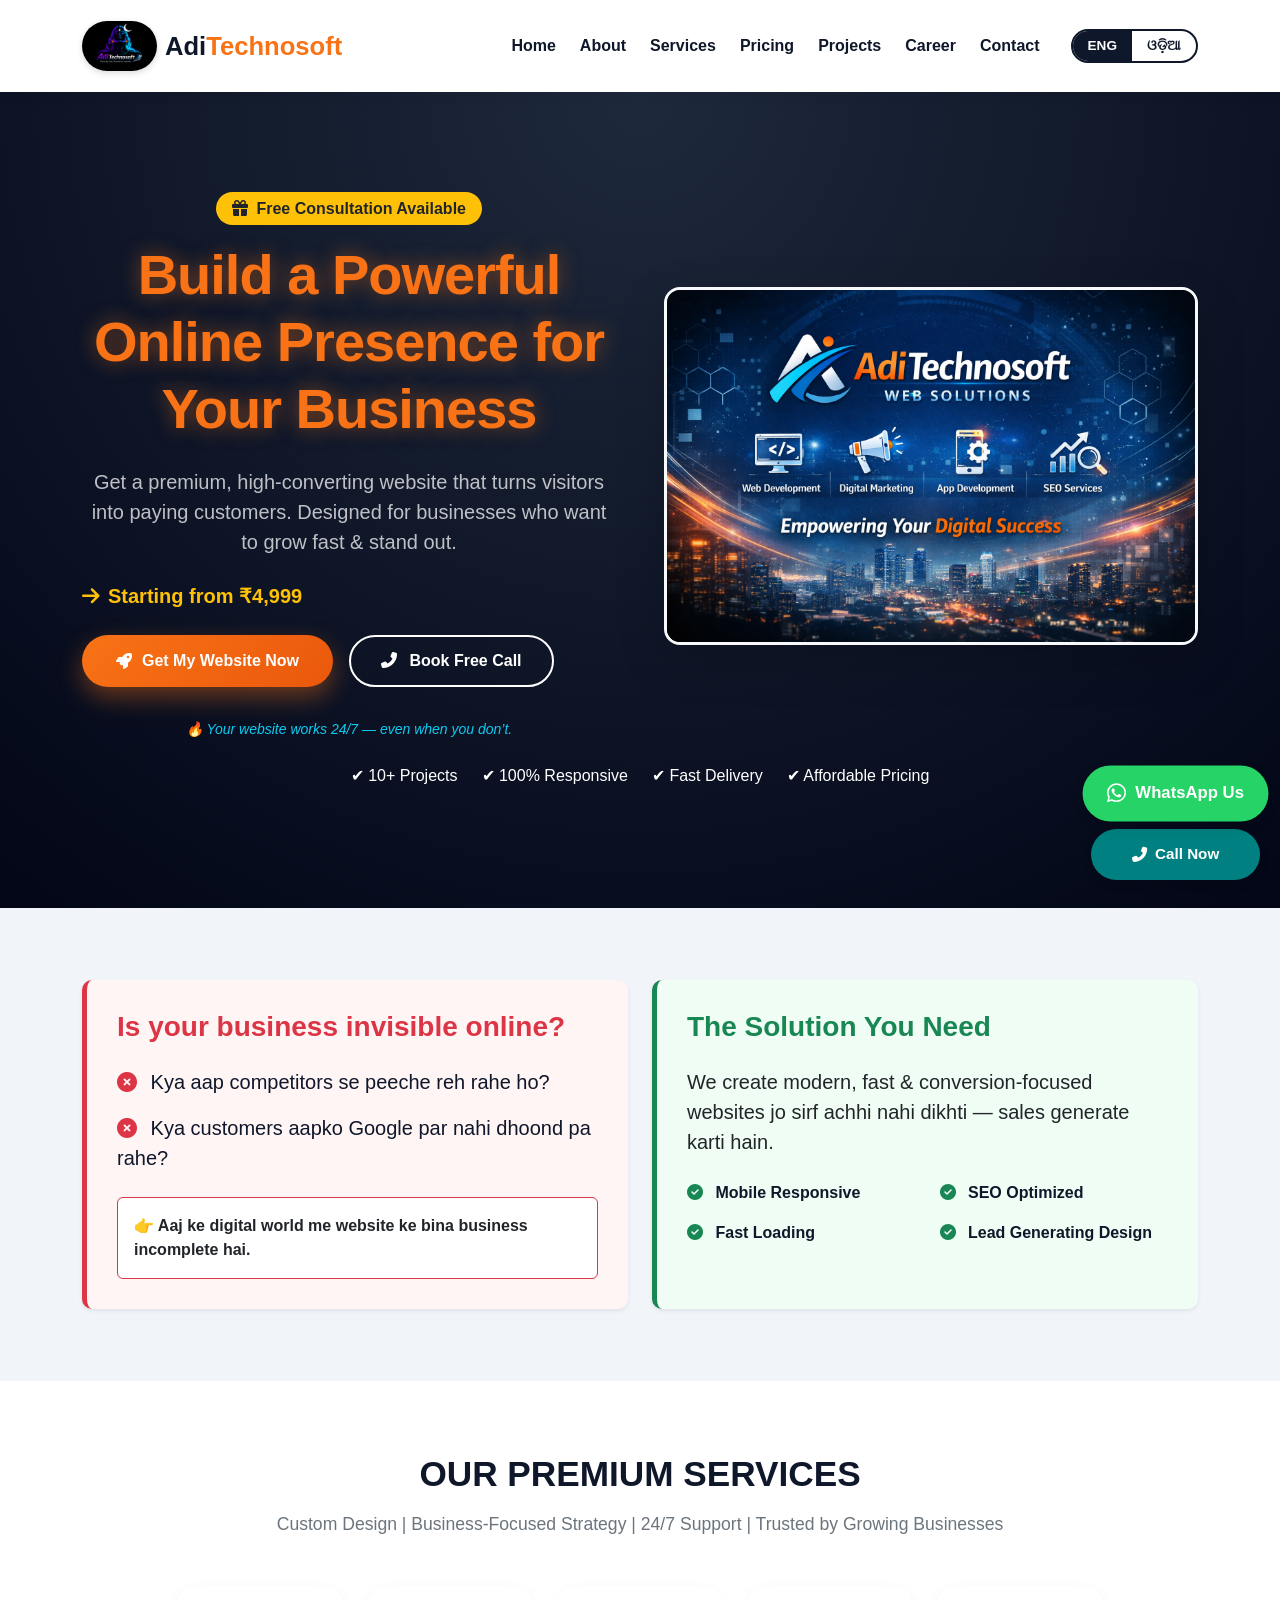
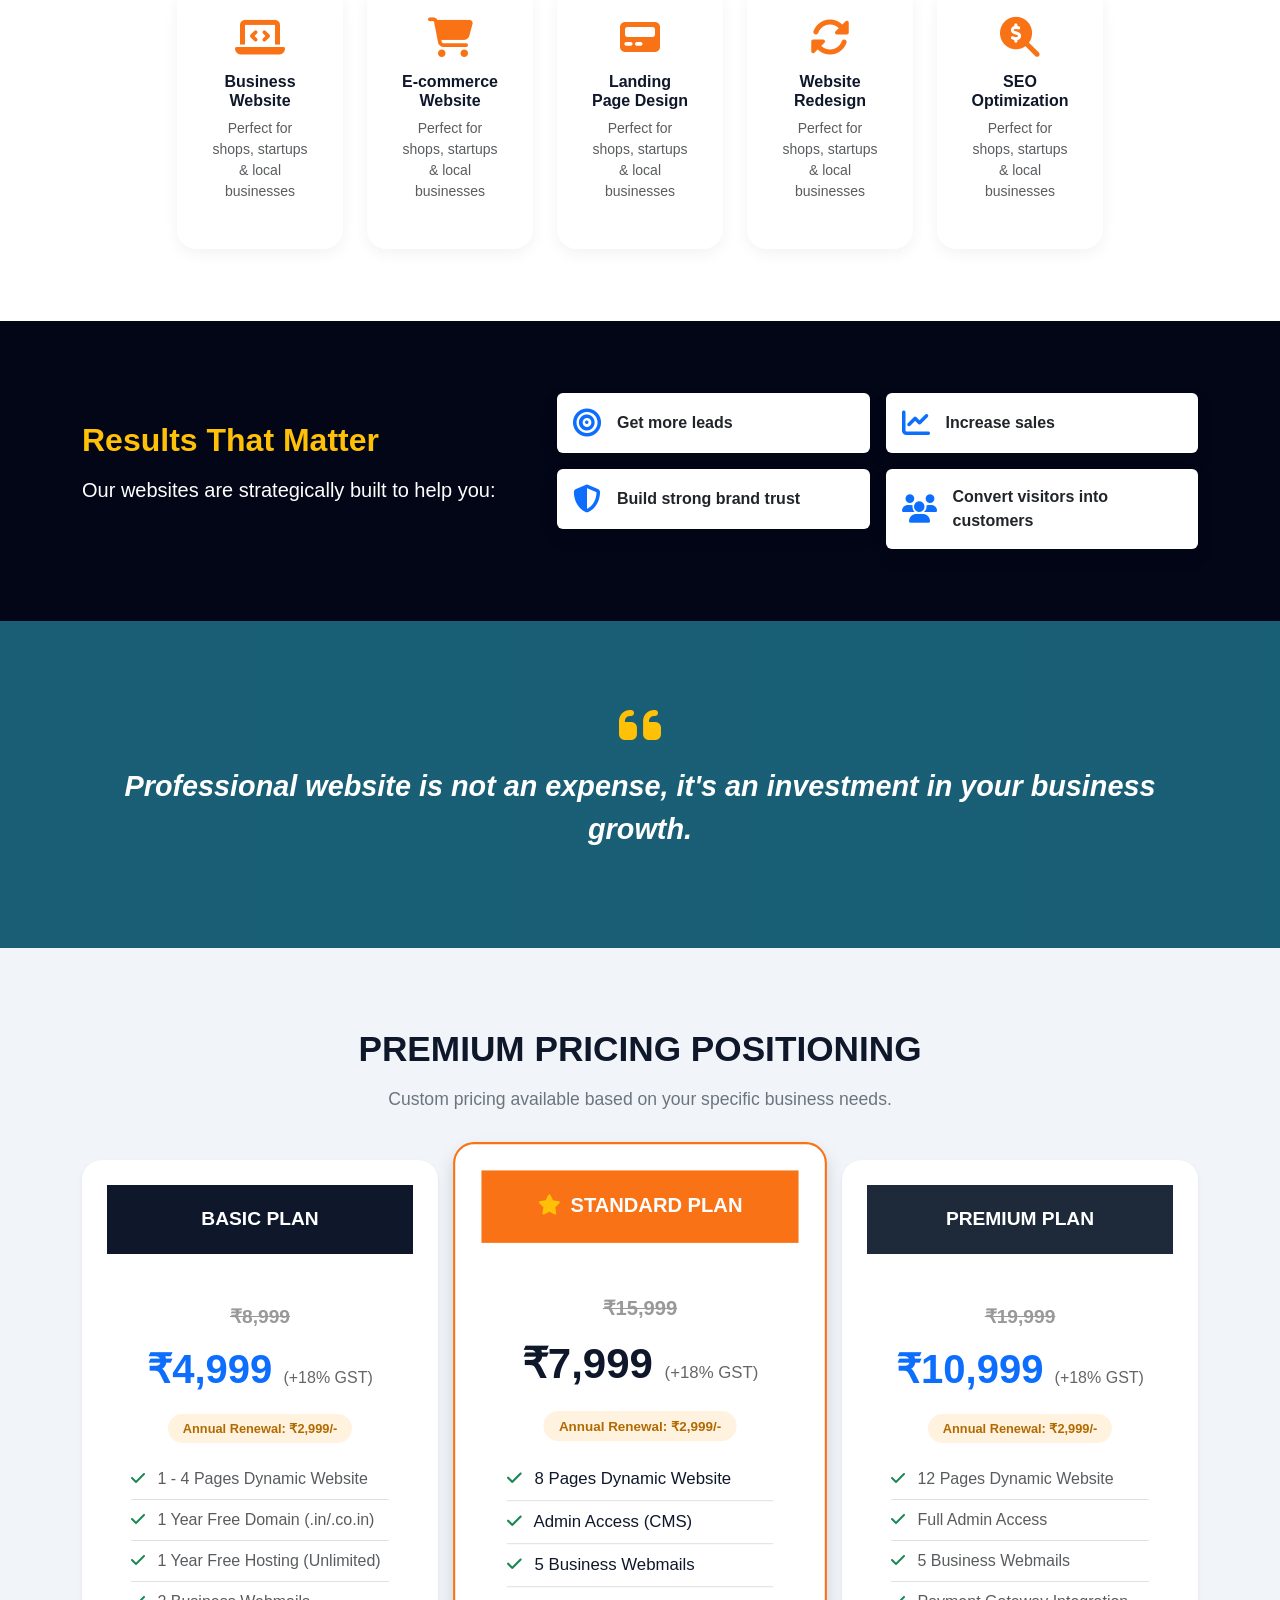
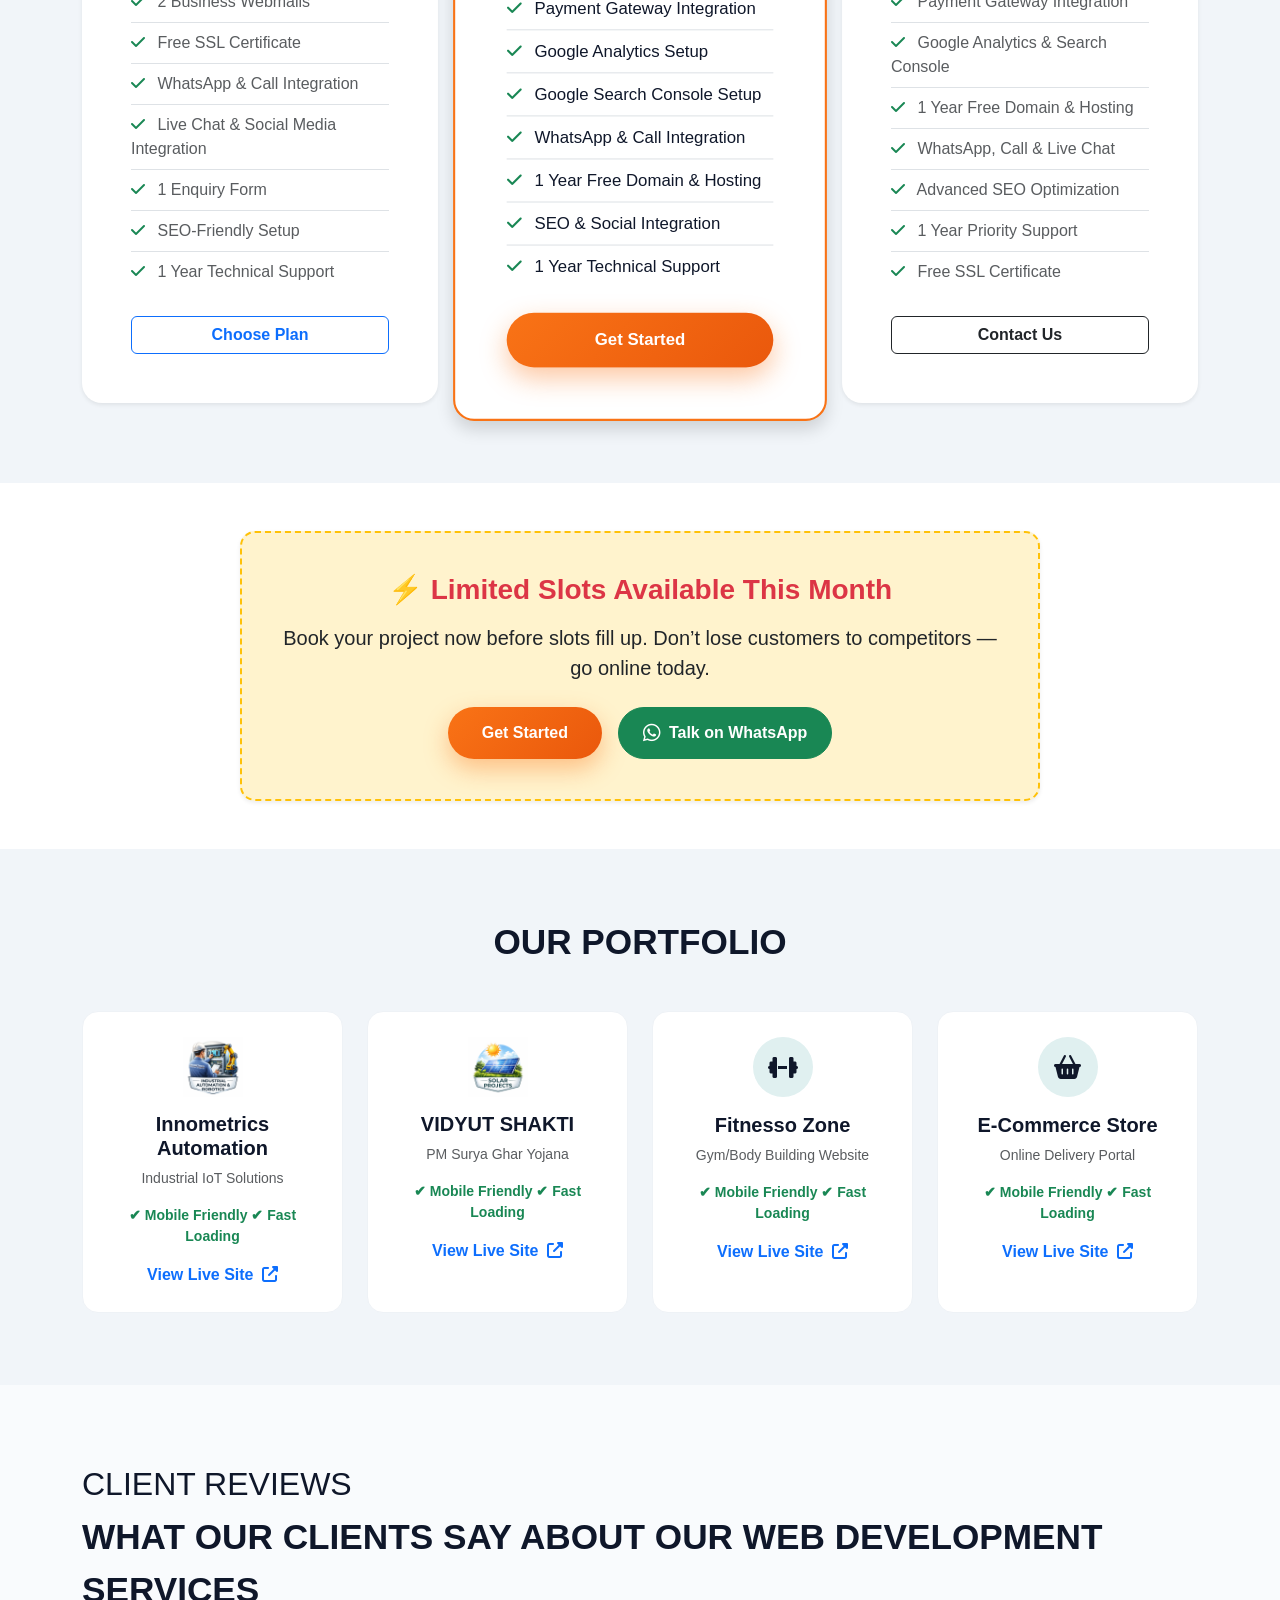
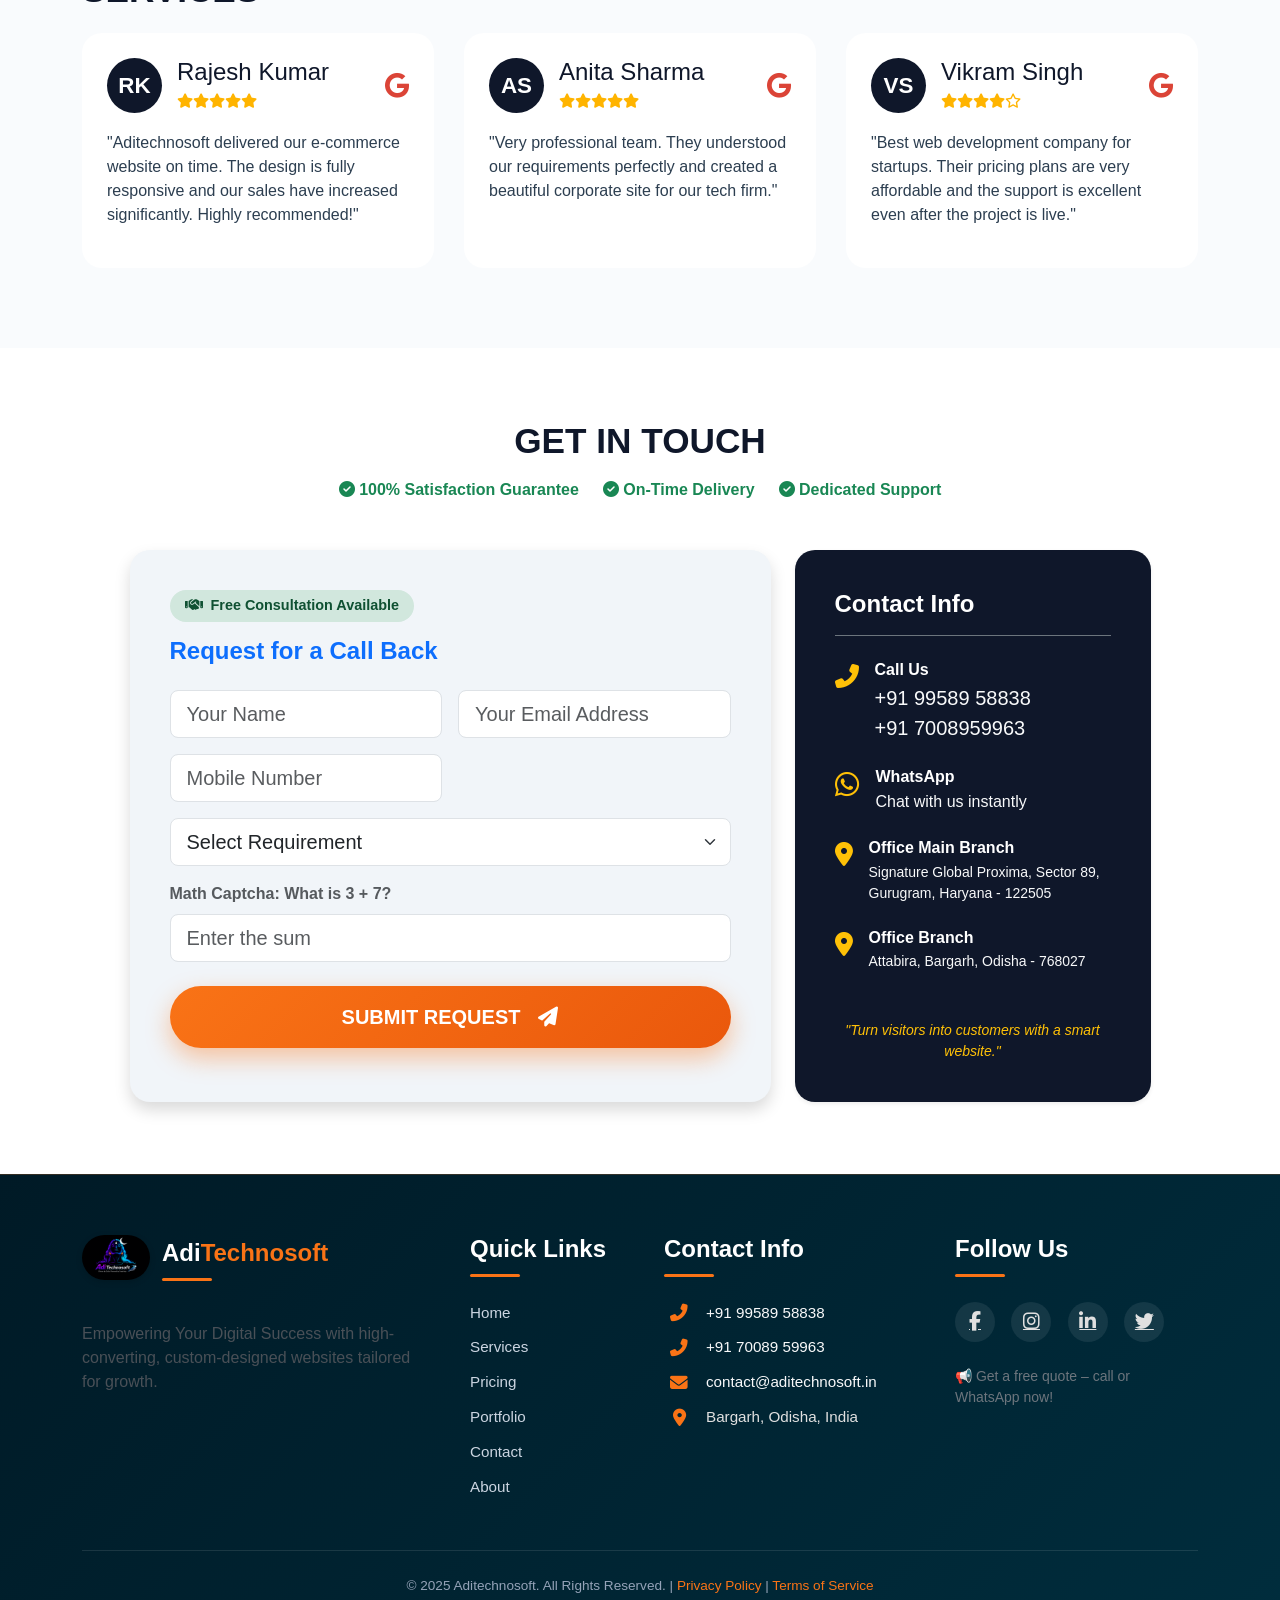
==== commit dc3c674d: "file modified" ====
--- a/index.html
+++ b/index.html
@@ -10,7 +10,8 @@
         content="web development, affordable website, web design, Aditechnosoft, SEO friendly website, mobile responsive, business website">
     <meta name="author" content="Aditechnosoft">
     <meta property="og:title" content="AdiTechnosoft">
-<meta property="og:image" content="assets/images/preview.jpg">
+    <meta property="og:image" content="assets/images/preview.jpg">
+    <meta name="google-site-verification" content="PrwBs2NR2Fb20FjVS_dCwJ9hAWnOa04ygaIyOFXfbQM" />
     <title>Aditechnosoft | Empowering Your Digital Success – Home</title>
     <link rel="icon" sizes="32x32" href="assets/img/favicon.png">
     <link rel="icon" type="image/png" href="assets/img/favlogo.png">
@@ -34,19 +35,25 @@
             </button>
             <div class="collapse navbar-collapse" id="navbarNav">
                 <ul class="navbar-nav ms-auto align-items-center gap-2">
-                    <li class="nav-item"><a class="nav-link" href="index.html"><span class="trn" data-en="Home"
+                    <li class="nav-item"><a class="nav-link active" href="index.html"><span class="trn" data-en="Home"
                                 data-or="ହୋମ୍">Home</span></a></li>
-                    <li class="nav-item"><a class="nav-link active" href="services.html"><span class="trn"
+                    <li class="nav-item"><a class="nav-link" href="about.html"><span class="trn" data-en="About"
+                                data-or="ଆମ ବିଷୟରେ">About</span></a></li>
+                    <li class="nav-item"><a class="nav-link " href="services.html"><span class="trn"
                                 data-en="Services" data-or="ସେବା">Services</span></a></li>
                     <li class="nav-item"><a class="nav-link" href="pricing.html"><span class="trn" data-en="Pricing"
                                 data-or="ମୂଲ୍ୟ">Pricing</span></a></li>
                     <li class="nav-item"><a class="nav-link" href="projects.html"><span class="trn" data-en="Projects"
                                 data-or="ପ୍ରୋଜେକ୍ଟ">Projects</span></a></li>
+                    <li class="nav-item"><a class="nav-link " href="career.html"><span class="trn" data-en="About"
+                                data-or="ଆମ ସହିତ ଯୋଗ ଦିଅ">Career</span></a></li>
                     <li class="nav-item"><a class="nav-link" href="contact.html"><span class="trn" data-en="Contact"
                                 data-or="ଯୋଗାଯୋଗ">Contact</span></a></li>
-                    <li class="nav-item"><a class="nav-link" href="about.html"><span class="trn" data-en="About"
-                                data-or="ଆମ ବିଷୟରେ">About</span></a></li>
+
+
                     <li class="nav-item mt-3 mt-lg-0">
+
+
                         <div class="lang-toggle">
                             <button class="lang-btn active" data-lang="en">ENG</button>
                             <button class="lang-btn" data-lang="or">ଓଡ଼ିଆ</button>
@@ -63,44 +70,57 @@
             <div class="row align-items-center g-5">
                 <div class="col-lg-6">
                     <span class="badge bg-warning text-dark px-3 py-2 fs-6 mb-3 rounded-pill fw-bold">
-                        <i class="fas fa-gift me-1"></i> <span class="trn" data-en="Free Consultation Available" data-or="ମାଗଣା ପରାମର୍ଶ ଉପଲବ୍ଧ">Free Consultation Available</span>
+                        <i class="fas fa-gift me-1"></i> <span class="trn" data-en="Free Consultation Available"
+                            data-or="ମାଗଣା ପରାମର୍ଶ ଉପଲବ୍ଧ">Free Consultation Available</span>
                     </span>
                     <h1 class="display-4 fw-bold hero-title mb-4">
-                        <span class="trn" data-en="Build a Powerful Online Presence for Your Business" data-or="ଆପଣଙ୍କ ବ୍ୟବସାୟ ପାଇଁ ଏକ ଶକ୍ତିଶାଳୀ ଅନଲାଇନ୍ ଉପସ୍ଥିତି ତିଆରି କରନ୍ତୁ">Build a Powerful Online Presence for Your Business</span>
+                        <span class="trn" data-en="Build a Powerful Online Presence for Your Business"
+                            data-or="ଆପଣଙ୍କ ବ୍ୟବସାୟ ପାଇଁ ଏକ ଶକ୍ତିଶାଳୀ ଅନଲାଇନ୍ ଉପସ୍ଥିତି ତିଆରି କରନ୍ତୁ">Build a Powerful
+                            Online Presence for Your Business</span>
                     </h1>
                     <p class="fs-5 mb-4 text-light opacity-75">
-                        <span class="trn" data-en="Get a premium, high-converting website that turns visitors into paying customers. Designed for businesses who want to grow fast & stand out." data-or="ଏକ ପ୍ରିମିୟମ୍ ୱେବସାଇଟ୍ ପାଆନ୍ତୁ ଯାହା ଭିଜିଟରମାନଙ୍କୁ ଗ୍ରାହକରେ ପରିଣତ କରେ | ବ୍ୟବସାୟ ବୃଦ୍ଧି ପାଇଁ ବିଶେଷ ଭାବରେ ପ୍ରସ୍ତୁତ |">Get a premium, high-converting website that turns visitors into paying customers. Designed for businesses who want to grow fast & stand out.</span>
+                        <span class="trn"
+                            data-en="Get a premium, high-converting website that turns visitors into paying customers. Designed for businesses who want to grow fast & stand out."
+                            data-or="ଏକ ପ୍ରିମିୟମ୍ ୱେବସାଇଟ୍ ପାଆନ୍ତୁ ଯାହା ଭିଜିଟରମାନଙ୍କୁ ଗ୍ରାହକରେ ପରିଣତ କରେ | ବ୍ୟବସାୟ ବୃଦ୍ଧି ପାଇଁ ବିଶେଷ ଭାବରେ ପ୍ରସ୍ତୁତ |">Get
+                            a premium, high-converting website that turns visitors into paying customers. Designed for
+                            businesses who want to grow fast & stand out.</span>
                     </p>
                     <div class="d-flex align-items-center mb-4 text-warning fw-bold fs-5">
-                        <i class="fas fa-arrow-right me-2"></i> 
-                        <span class="trn" data-en="Starting from ₹4,999" data-or="ମାତ୍ର ₹4,999 ରୁ ଆରମ୍ଭ">Starting from ₹4,999</span>
+                        <i class="fas fa-arrow-right me-2"></i>
+                        <span class="trn" data-en="Starting from ₹4,999" data-or="ମାତ୍ର ₹4,999 ରୁ ଆରମ୍ଭ">Starting from
+                            ₹4,999</span>
                     </div>
                     <div class="d-flex flex-wrap gap-3">
                         <a href="#contact" class="btn btn-custom-accent">
-                            <i class="fas fa-rocket"></i> <span class="trn" data-en="Get My Website Now" data-or="ଏବେ ମୋର ୱେବସାଇଟ୍ ପାଆନ୍ତୁ">Get My Website Now</span>
+                            <i class="fas fa-rocket"></i> <span class="trn" data-en="Get My Website Now"
+                                data-or="ଏବେ ମୋର ୱେବସାଇଟ୍ ପାଆନ୍ତୁ">Get My Website Now</span>
                         </a>
                         <a href="tel:+919958958838" class="btn btn-outline-light-custom">
-                            <i class="fas fa-phone-alt me-2"></i> <span class="trn" data-en="Book Free Call" data-or="ମାଗଣା କଲ୍ ବୁକ୍ କରନ୍ତୁ">Book Free Call</span>
+                            <i class="fas fa-phone-alt me-2"></i> <span class="trn" data-en="Book Free Call"
+                                data-or="ମାଗଣା କଲ୍ ବୁକ୍ କରନ୍ତୁ">Book Free Call</span>
                         </a>
                     </div>
                     <div class="mt-4 pt-2">
                         <p class="fst-italic small text-info mb-0">
-                            🔥 <span class="trn" data-en="Your website works 24/7 — even when you don’t." data-or="ଆପଣଙ୍କ ୱେବସାଇଟ୍ ୨୪/୭ କାମ କରେ — ଯେତେବେଳେ ଆପଣ ଶୋଇଥାନ୍ତି ବି |">Your website works 24/7 — even when you don’t.</span>
+                            🔥 <span class="trn" data-en="Your website works 24/7 — even when you don’t."
+                                data-or="ଆପଣଙ୍କ ୱେବସାଇଟ୍ ୨୪/୭ କାମ କରେ — ଯେତେବେଳେ ଆପଣ ଶୋଇଥାନ୍ତି ବି |">Your website works
+                                24/7 — even when you don’t.</span>
                         </p>
                     </div>
                 </div>
                 <div class="col-lg-6 text-center">
                     <!-- Main Hero Image injected here -->
-                    <img src="assets/img/AdiTechnosoftImg.png" alt="Adi Technosoft Digital Solutions" class="img-fluid rounded-4 shadow-lg border border-3 border-light">
+                    <img src="assets/img/AdiTechnosoftImg.png"  alt="Adi Technosoft Digital Solutions"
+                        class="img-fluid rounded-4 shadow-lg border border-3 border-light" loading="lazy">
                 </div>
             </div>
         </div>
         <div class="d-flex justify-content-center gap-4 flex-wrap mt-4 text-center">
-    <span>✔ 10+ Projects</span>
-    <span>✔ 100% Responsive</span>
-    <span>✔ Fast Delivery</span>
-    <span>✔ Affordable Pricing</span>
-</div>
+            <span>✔ 10+ Projects</span>
+            <span>✔ 100% Responsive</span>
+            <span>✔ Fast Delivery</span>
+            <span>✔ Affordable Pricing</span>
+        </div>
     </section>
 
     <!-- 2 & 3. PROBLEM + SOLUTION HOOK -->
@@ -109,27 +129,50 @@
             <div class="row g-4">
                 <div class="col-lg-6">
                     <div class="problem-box h-100 shadow-sm">
-                        <h3 class="fw-bold mb-4 text-danger"><span class="trn" data-en="Is your business invisible online?" data-or="କ’ଣ ଆପଣଙ୍କ ବ୍ୟବସାୟ ଅନଲାଇନରେ ଦେଖାଯାଉନାହିଁ କି?">Is your business invisible online?</span></h3>
+                        <h3 class="fw-bold mb-4 text-danger"><span class="trn"
+                                data-en="Is your business invisible online?"
+                                data-or="କ’ଣ ଆପଣଙ୍କ ବ୍ୟବସାୟ ଅନଲାଇନରେ ଦେଖାଯାଉନାହିଁ କି?">Is your business invisible
+                                online?</span></h3>
                         <ul class="list-unstyled fs-5">
-                            <li class="mb-3"><i class="fas fa-times-circle me-2"></i> <span class="trn" data-en="Kya aap competitors se peeche reh rahe ho?" data-or="କ’ଣ ଆପଣ ନିଜ ପ୍ରତିଯୋଗୀମାନଙ୍କଠାରୁ ପଛରେ ରହିଯାଉଛନ୍ତି?">Kya aap competitors se peeche reh rahe ho?</span></li>
-                            <li class="mb-3"><i class="fas fa-times-circle me-2"></i> <span class="trn" data-en="Kya customers aapko Google par nahi dhoond pa rahe?" data-or="କ’ଣ ଗ୍ରାହକମାନେ ଆପଣଙ୍କୁ ଗୁଗୁଲରେ ଖୋଜି ପାରୁନାହାଁନ୍ତି?">Kya customers aapko Google par nahi dhoond pa rahe?</span></li>
+                            <li class="mb-3"><i class="fas fa-times-circle me-2"></i> <span class="trn"
+                                    data-en="Kya aap competitors se peeche reh rahe ho?"
+                                    data-or="କ’ଣ ଆପଣ ନିଜ ପ୍ରତିଯୋଗୀମାନଙ୍କଠାରୁ ପଛରେ ରହିଯାଉଛନ୍ତି?">Kya aap competitors se
+                                    peeche reh rahe ho?</span></li>
+                            <li class="mb-3"><i class="fas fa-times-circle me-2"></i> <span class="trn"
+                                    data-en="Kya customers aapko Google par nahi dhoond pa rahe?"
+                                    data-or="କ’ଣ ଗ୍ରାହକମାନେ ଆପଣଙ୍କୁ ଗୁଗୁଲରେ ଖୋଜି ପାରୁନାହାଁନ୍ତି?">Kya customers aapko
+                                    Google par nahi dhoond pa rahe?</span></li>
                         </ul>
                         <div class="mt-4 fw-bold p-3 bg-white rounded border border-danger text-dark">
-                            👉 <span class="trn" data-en="Aaj ke digital world me website ke bina business incomplete hai." data-or="ଆଜିର ଡିଜିଟାଲ୍ ଯୁଗରେ ୱେବସାଇଟ୍ ବିନା ବ୍ୟବସାୟ ଅସମ୍ପୂର୍ଣ୍ଣ |">Aaj ke digital world me website ke bina business incomplete hai.</span>
+                            👉 <span class="trn"
+                                data-en="Aaj ke digital world me website ke bina business incomplete hai."
+                                data-or="ଆଜିର ଡିଜିଟାଲ୍ ଯୁଗରେ ୱେବସାଇଟ୍ ବିନା ବ୍ୟବସାୟ ଅସମ୍ପୂର୍ଣ୍ଣ |">Aaj ke digital world
+                                me website ke bina business incomplete hai.</span>
                         </div>
                     </div>
                 </div>
                 <div class="col-lg-6">
                     <div class="solution-box shadow-sm">
-                        <h3 class="fw-bold mb-4 text-success"><span class="trn" data-en="The Solution You Need" data-or="ଆପଣଙ୍କର ଆବଶ୍ୟକୀୟ ସମାଧାନ">The Solution You Need</span></h3>
+                        <h3 class="fw-bold mb-4 text-success"><span class="trn" data-en="The Solution You Need"
+                                data-or="ଆପଣଙ୍କର ଆବଶ୍ୟକୀୟ ସମାଧାନ">The Solution You Need</span></h3>
                         <p class="fs-5 fw-medium text-dark mb-4">
-                            <span class="trn" data-en="We create modern, fast & conversion-focused websites jo sirf achhi nahi dikhti — sales generate karti hain." data-or="ଆମେ ଆଧୁନିକ ଏବଂ ଦ୍ରୁତ ୱେବସାଇଟ୍ ତିଆରି କରୁ ଯାହା କେବଳ ଭଲ ଦେଖାଯାଏ ନାହିଁ, ବରଂ ସେଲ୍ସ ମଧ୍ୟ ବଢାଏ |">We create modern, fast & conversion-focused websites jo sirf achhi nahi dikhti — sales generate karti hain.</span>
+                            <span class="trn"
+                                data-en="We create modern, fast & conversion-focused websites jo sirf achhi nahi dikhti — sales generate karti hain."
+                                data-or="ଆମେ ଆଧୁନିକ ଏବଂ ଦ୍ରୁତ ୱେବସାଇଟ୍ ତିଆରି କରୁ ଯାହା କେବଳ ଭଲ ଦେଖାଯାଏ ନାହିଁ, ବରଂ ସେଲ୍ସ ମଧ୍ୟ ବଢାଏ |">We
+                                create modern, fast & conversion-focused websites jo sirf achhi nahi dikhti — sales
+                                generate karti hain.</span>
                         </p>
                         <div class="row fs-6 fw-bold">
-                            <div class="col-sm-6 mb-3"><i class="fas fa-check-circle me-2"></i> <span class="trn" data-en="Mobile Responsive" data-or="ମୋବାଇଲ୍ ରେସପନ୍ସିଭ୍">Mobile Responsive</span></div>
-                            <div class="col-sm-6 mb-3"><i class="fas fa-check-circle me-2"></i> <span class="trn" data-en="SEO Optimized" data-or="ଏସଇଓ (SEO) ଅପ୍ଟିମାଇଜ୍ଡ">SEO Optimized</span></div>
-                            <div class="col-sm-6 mb-3"><i class="fas fa-check-circle me-2"></i> <span class="trn" data-en="Fast Loading" data-or="ଫାଷ୍ଟ ଲୋଡିଂ">Fast Loading</span></div>
-                            <div class="col-sm-6 mb-3"><i class="fas fa-check-circle me-2"></i> <span class="trn" data-en="Lead Generating Design" data-or="ଲିଡ୍ ଜେନେରେଟିଂ ଡିଜାଇନ୍">Lead Generating Design</span></div>
+                            <div class="col-sm-6 mb-3"><i class="fas fa-check-circle me-2"></i> <span class="trn"
+                                    data-en="Mobile Responsive" data-or="ମୋବାଇଲ୍ ରେସପନ୍ସିଭ୍">Mobile Responsive</span>
+                            </div>
+                            <div class="col-sm-6 mb-3"><i class="fas fa-check-circle me-2"></i> <span class="trn"
+                                    data-en="SEO Optimized" data-or="ଏସଇଓ (SEO) ଅପ୍ଟିମାଇଜ୍ଡ">SEO Optimized</span></div>
+                            <div class="col-sm-6 mb-3"><i class="fas fa-check-circle me-2"></i> <span class="trn"
+                                    data-en="Fast Loading" data-or="ଫାଷ୍ଟ ଲୋଡିଂ">Fast Loading</span></div>
+                            <div class="col-sm-6 mb-3"><i class="fas fa-check-circle me-2"></i> <span class="trn"
+                                    data-en="Lead Generating Design" data-or="ଲିଡ୍ ଜେନେରେଟିଂ ଡିଜାଇନ୍">Lead Generating
+                                    Design</span></div>
                         </div>
                     </div>
                 </div>
@@ -141,43 +184,52 @@
     <section id="services" class="py-5">
         <div class="container py-4">
             <div class="text-center mb-5">
-                <h2 class="section-title"><span class="trn" data-en="Our Premium Services" data-or="ଆମର ପ୍ରିମିୟମ୍ ସେବା">Our Premium Services</span></h2>
-                <p class="section-subtitle"><span class="trn" data-en="Custom Design | Business-Focused Strategy | 24/7 Support | Trusted by Growing Businesses" data-or="କଷ୍ଟମ୍ ଡିଜାଇନ୍ | ବ୍ୟବସାୟ-କେନ୍ଦ୍ରିକ ରଣନୀତି | ୨୪/୭ ସପୋର୍ଟ | ବଢୁଥିବା ବ୍ୟବସାୟ ଦ୍ୱାରା ବିଶ୍ୱାସଯୋଗ୍ୟ">Custom Design | Business-Focused Strategy | 24/7 Support | Trusted by Growing Businesses</span></p>
-            </div>
-            
+                <h2 class="section-title"><span class="trn" data-en="Our Premium Services"
+                        data-or="ଆମର ପ୍ରିମିୟମ୍ ସେବା">Our Premium Services</span></h2>
+                <p class="section-subtitle"><span class="trn"
+                        data-en="Custom Design | Business-Focused Strategy | 24/7 Support | Trusted by Growing Businesses"
+                        data-or="କଷ୍ଟମ୍ ଡିଜାଇନ୍ | ବ୍ୟବସାୟ-କେନ୍ଦ୍ରିକ ରଣନୀତି | ୨୪/୭ ସପୋର୍ଟ | ବଢୁଥିବା ବ୍ୟବସାୟ ଦ୍ୱାରା ବିଶ୍ୱାସଯୋଗ୍ୟ">Custom
+                        Design | Business-Focused Strategy | 24/7 Support | Trusted by Growing Businesses</span></p>
+            </div>
+
             <div class="row g-4 justify-content-center">
                 <div class="col-lg-2 col-md-4 col-6">
                     <div class="service-card">
                         <i class="fas fa-laptop-code service-icon"></i>
-                        <h6 class="fw-bold"><span class="trn" data-en="Business Website" data-or="ବ୍ୟବସାୟିକ ୱେବସାଇଟ୍">Business Website</span></h6>
+                        <h6 class="fw-bold"><span class="trn" data-en="Business Website"
+                                data-or="ବ୍ୟବସାୟିକ ୱେବସାଇଟ୍">Business Website</span></h6>
                         <p class="small text-muted">Perfect for shops, startups & local businesses</p>
                     </div>
                 </div>
                 <div class="col-lg-2 col-md-4 col-6">
                     <div class="service-card">
                         <i class="fas fa-shopping-cart service-icon"></i>
-                        <h6 class="fw-bold"><span class="trn" data-en="E-commerce Website" data-or="ଇ-କମର୍ସ ୱେବସାଇଟ୍">E-commerce Website</span></h6>
+                        <h6 class="fw-bold"><span class="trn" data-en="E-commerce Website"
+                                data-or="ଇ-କମର୍ସ ୱେବସାଇଟ୍">E-commerce Website</span></h6>
                         <p class="small text-muted">Perfect for shops, startups & local businesses</p>
                     </div>
                 </div>
                 <div class="col-lg-2 col-md-4 col-6">
                     <div class="service-card">
                         <i class="fas fa-pager service-icon"></i>
-                        <h6 class="fw-bold"><span class="trn" data-en="Landing Page Design" data-or="ଲ୍ୟାଣ୍ଡିଂ ପେଜ୍">Landing Page Design</span></h6>
+                        <h6 class="fw-bold"><span class="trn" data-en="Landing Page Design"
+                                data-or="ଲ୍ୟାଣ୍ଡିଂ ପେଜ୍">Landing Page Design</span></h6>
                         <p class="small text-muted">Perfect for shops, startups & local businesses</p>
                     </div>
                 </div>
                 <div class="col-lg-2 col-md-4 col-6">
                     <div class="service-card">
                         <i class="fas fa-sync-alt service-icon"></i>
-                        <h6 class="fw-bold"><span class="trn" data-en="Website Redesign" data-or="ୱେବସାଇଟ୍ ରି-ଡିଜାଇନ୍">Website Redesign</span></h6>
+                        <h6 class="fw-bold"><span class="trn" data-en="Website Redesign"
+                                data-or="ୱେବସାଇଟ୍ ରି-ଡିଜାଇନ୍">Website Redesign</span></h6>
                         <p class="small text-muted">Perfect for shops, startups & local businesses</p>
                     </div>
                 </div>
                 <div class="col-lg-2 col-md-4 col-6">
                     <div class="service-card">
                         <i class="fas fa-search-dollar service-icon"></i>
-                        <h6 class="fw-bold"><span class="trn" data-en="SEO Optimization" data-or="ଏସଇଓ ସର୍ଭିସ୍">SEO Optimization</span></h6>
+                        <h6 class="fw-bold"><span class="trn" data-en="SEO Optimization" data-or="ଏସଇଓ ସର୍ଭିସ୍">SEO
+                                Optimization</span></h6>
                         <p class="small text-muted">Perfect for shops, startups & local businesses</p>
                     </div>
                 </div>
@@ -190,33 +242,41 @@
         <div class="container py-4">
             <div class="row align-items-center">
                 <div class="col-lg-5 mb-4 mb-lg-0">
-                    <h2 class="fw-bold mb-3 text-warning"><span class="trn" data-en="Results That Matter" data-or="ଫଳାଫଳ ଯାହା ମହତ୍ତ୍ୱପୂର୍ଣ୍ଣ">Results That Matter</span></h2>
-                    <p class="fs-5"><span class="trn" data-en="Our websites are strategically built to help you:" data-or="ଆମର ୱେବସାଇଟ୍ ଗୁଡିକ ଆପଣଙ୍କୁ ସାହାଯ୍ୟ କରିବା ପାଇଁ ପ୍ରସ୍ତୁତ:">Our websites are strategically built to help you:</span></p>
+                    <h2 class="fw-bold mb-3 text-warning"><span class="trn" data-en="Results That Matter"
+                            data-or="ଫଳାଫଳ ଯାହା ମହତ୍ତ୍ୱପୂର୍ଣ୍ଣ">Results That Matter</span></h2>
+                    <p class="fs-5"><span class="trn" data-en="Our websites are strategically built to help you:"
+                            data-or="ଆମର ୱେବସାଇଟ୍ ଗୁଡିକ ଆପଣଙ୍କୁ ସାହାଯ୍ୟ କରିବା ପାଇଁ ପ୍ରସ୍ତୁତ:">Our websites are
+                            strategically built to help you:</span></p>
                 </div>
                 <div class="col-lg-7">
                     <div class="row g-3">
                         <div class="col-sm-6">
                             <div class="bg-white text-dark p-3 rounded shadow fw-bold d-flex align-items-center gap-3">
-                                <i class="fas fa-bullseye text-primary fs-3"></i> 
-                                <span class="trn" data-en="Get more leads" data-or="ଅଧିକ ଲିଡ୍ ପାଇବାକୁ">Get more leads</span>
+                                <i class="fas fa-bullseye text-primary fs-3"></i>
+                                <span class="trn" data-en="Get more leads" data-or="ଅଧିକ ଲିଡ୍ ପାଇବାକୁ">Get more
+                                    leads</span>
                             </div>
                         </div>
                         <div class="col-sm-6">
                             <div class="bg-white text-dark p-3 rounded shadow fw-bold d-flex align-items-center gap-3">
-                                <i class="fas fa-chart-line text-primary fs-3"></i> 
-                                <span class="trn" data-en="Increase sales" data-or="ସେଲ୍ସ ବଢାଇବାକୁ">Increase sales</span>
+                                <i class="fas fa-chart-line text-primary fs-3"></i>
+                                <span class="trn" data-en="Increase sales" data-or="ସେଲ୍ସ ବଢାଇବାକୁ">Increase
+                                    sales</span>
                             </div>
                         </div>
                         <div class="col-sm-6">
                             <div class="bg-white text-dark p-3 rounded shadow fw-bold d-flex align-items-center gap-3">
-                                <i class="fas fa-shield-alt text-primary fs-3"></i> 
-                                <span class="trn" data-en="Build strong brand trust" data-or="ବ୍ରାଣ୍ଡ ଉପରେ ବିଶ୍ୱାସ ବଢାଇବାକୁ">Build strong brand trust</span>
+                                <i class="fas fa-shield-alt text-primary fs-3"></i>
+                                <span class="trn" data-en="Build strong brand trust"
+                                    data-or="ବ୍ରାଣ୍ଡ ଉପରେ ବିଶ୍ୱାସ ବଢାଇବାକୁ">Build strong brand trust</span>
                             </div>
                         </div>
                         <div class="col-sm-6">
                             <div class="bg-white text-dark p-3 rounded shadow fw-bold d-flex align-items-center gap-3">
-                                <i class="fas fa-users text-primary fs-3"></i> 
-                                <span class="trn" data-en="Convert visitors into customers" data-or="ଭିଜିଟରମାନଙ୍କୁ ଗ୍ରାହକରେ ପରିଣତ କରିବାକୁ">Convert visitors into customers</span>
+                                <i class="fas fa-users text-primary fs-3"></i>
+                                <span class="trn" data-en="Convert visitors into customers"
+                                    data-or="ଭିଜିଟରମାନଙ୍କୁ ଗ୍ରାହକରେ ପରିଣତ କରିବାକୁ">Convert visitors into
+                                    customers</span>
                             </div>
                         </div>
                     </div>
@@ -230,7 +290,10 @@
         <div class="container">
             <i class="fas fa-quote-left text-warning mb-3" style="font-size: 3rem;"></i>
             <p class="trust-quote">
-                <span class="trn" data-en="Professional website is not an expense, it's an investment in your business growth." data-or="ପ୍ରଫେସନାଲ୍ ୱେବସାଇଟ୍ ଏକ ଖର୍ଚ୍ଚ ନୁହେଁ, ଏହା ଆପଣଙ୍କ ବ୍ୟବସାୟିକ ଅଭିବୃଦ୍ଧି ପାଇଁ ଏକ ବିନିଯୋଗ |">Professional website is not an expense, it's an investment in your business growth.</span>
+                <span class="trn"
+                    data-en="Professional website is not an expense, it's an investment in your business growth."
+                    data-or="ପ୍ରଫେସନାଲ୍ ୱେବସାଇଟ୍ ଏକ ଖର୍ଚ୍ଚ ନୁହେଁ, ଏହା ଆପଣଙ୍କ ବ୍ୟବସାୟିକ ଅଭିବୃଦ୍ଧି ପାଇଁ ଏକ ବିନିଯୋଗ |">Professional
+                    website is not an expense, it's an investment in your business growth.</span>
             </p>
         </div>
     </section>
@@ -239,41 +302,71 @@
     <section id="pricing" class="pricing-section">
         <div class="container">
             <div class="text-center mb-5">
-                <h2 class="section-title"><span class="trn" data-en="Premium Pricing Positioning" data-or="ମୂଲ୍ୟ ନିର୍ଦ୍ଧାରଣ">Premium Pricing Positioning</span></h2>
-                <p class="section-subtitle"><span class="trn" data-en="Custom pricing available based on your specific business needs." data-or="ଆପଣଙ୍କ ଆବଶ୍ୟକତା ଅନୁଯାୟୀ କଷ୍ଟମ୍ ମୂଲ୍ୟ ଉପଲବ୍ଧ |">Custom pricing available based on your specific business needs.</span></p>
+                <h2 class="section-title"><span class="trn" data-en="Premium Pricing Positioning"
+                        data-or="ମୂଲ୍ୟ ନିର୍ଦ୍ଧାରଣ">Premium Pricing Positioning</span></h2>
+                <p class="section-subtitle"><span class="trn"
+                        data-en="Custom pricing available based on your specific business needs."
+                        data-or="ଆପଣଙ୍କ ଆବଶ୍ୟକତା ଅନୁଯାୟୀ କଷ୍ଟମ୍ ମୂଲ୍ୟ ଉପଲବ୍ଧ |">Custom pricing available based on your
+                        specific business needs.</span></p>
             </div>
             <div class="row g-4 justify-content-center align-items-center">
                 <!-- Basic Plan -->
                 <div class="col-lg-4 col-md-6">
                     <div class="pricing-card h-100 shadow-sm">
-                        <div class="pricing-header"><span class="trn" data-en="BASIC PLAN" data-or="ବେସିକ୍ ପ୍ଲାନ୍">BASIC PLAN</span></div>
+                        <div class="pricing-header"><span class="trn" data-en="BASIC PLAN" data-or="ବେସିକ୍ ପ୍ଲାନ୍">BASIC
+                                PLAN</span></div>
                         <div class="pricing-amount text-primary">
                             <span class="old-price">₹8,999</span><br>₹4,999 <span class="gst-text">(+18% GST)</span>
                         </div>
                         <div class="px-4 pb-4 text-center">
                             <span class="renewal-badge mb-3">Annual Renewal: ₹2,999/-</span>
                             <ul class="list-unstyled text-start mb-4 text-muted">
-                                <li class="py-2 border-bottom"><i class="fas fa-check text-success me-2"></i> <span class="trn" data-en="1 - 4 Pages Dynamic Website" data-or="୧ ରୁ ୪ ପୃଷ୍ଠାର ଡାଇନାମିକ୍ ୱେବସାଇଟ୍">1 - 4 Pages Dynamic Website</span></li>
-                                <li class="py-2 border-bottom"><i class="fas fa-check text-success me-2"></i> <span class="trn" data-en="1 Year Free Domain (.in/.co.in)" data-or="୧ ବର୍ଷର ମାଗଣା ଡୋମେନ୍">1 Year Free Domain (.in/.co.in)</span></li>
-                                <li class="py-2 border-bottom"><i class="fas fa-check text-success me-2"></i> <span class="trn" data-en="1 Year Free Hosting (Unlimited)" data-or="୧ ବର୍ଷର ମାଗଣା ହୋଷ୍ଟିଂ">1 Year Free Hosting (Unlimited)</span></li>
-                                <li class="py-2 border-bottom"><i class="fas fa-check text-success me-2"></i> <span class="trn" data-en="2 Business Webmails" data-or="୨ଟି ବିଜିନେସ୍ ୱେବମେଲ୍">2 Business Webmails</span></li>
-                                <li class="py-2 border-bottom"><i class="fas fa-check text-success me-2"></i> <span class="trn" data-en="Free SSL Certificate" data-or="ମାଗଣା SSL ସାର୍ଟିଫିକେଟ୍">Free SSL Certificate</span></li>
-                                <li class="py-2 border-bottom"><i class="fas fa-check text-success me-2"></i> <span class="trn" data-en="WhatsApp & Call Integration" data-or="ହ୍ୱାଟ୍ସଆପ୍ ଏବଂ କଲ୍ ଇଣ୍ଟିଗ୍ରେସନ୍">WhatsApp & Call Integration</span></li>
-                                <li class="py-2 border-bottom"><i class="fas fa-check text-success me-2"></i> <span class="trn" data-en="Live Chat & Social Media Integration" data-or="ଲାଇଭ୍ ଚାଟ୍ ଏବଂ ସୋସିଆଲ୍ ମିଡିଆ">Live Chat & Social Media Integration</span></li>
-                                <li class="py-2 border-bottom"><i class="fas fa-check text-success me-2"></i> <span class="trn" data-en="1 Enquiry Form" data-or="୧ଟି ଅନୁସନ୍ଧାନ ଫର୍ମ">1 Enquiry Form</span></li>
-                                <li class="py-2 border-bottom"><i class="fas fa-check text-success me-2"></i> <span class="trn" data-en="SEO-Friendly Setup" data-or="ଏସଇଓ ଫ୍ରେଣ୍ଡଲି ସେଟଅପ୍">SEO-Friendly Setup</span></li>
-                                <li class="py-2"><i class="fas fa-check text-success me-2"></i> <span class="trn" data-en="1 Year Technical Support" data-or="୧ ବର୍ଷର ବୈଷୟିକ ସହାୟତା">1 Year Technical Support</span></li>
+                                <li class="py-2 border-bottom"><i class="fas fa-check text-success me-2"></i> <span
+                                        class="trn" data-en="1 - 4 Pages Dynamic Website"
+                                        data-or="୧ ରୁ ୪ ପୃଷ୍ଠାର ଡାଇନାମିକ୍ ୱେବସାଇଟ୍">1 - 4 Pages Dynamic Website</span>
+                                </li>
+                                <li class="py-2 border-bottom"><i class="fas fa-check text-success me-2"></i> <span
+                                        class="trn" data-en="1 Year Free Domain (.in/.co.in)"
+                                        data-or="୧ ବର୍ଷର ମାଗଣା ଡୋମେନ୍">1 Year Free Domain (.in/.co.in)</span></li>
+                                <li class="py-2 border-bottom"><i class="fas fa-check text-success me-2"></i> <span
+                                        class="trn" data-en="1 Year Free Hosting (Unlimited)"
+                                        data-or="୧ ବର୍ଷର ମାଗଣା ହୋଷ୍ଟିଂ">1 Year Free Hosting (Unlimited)</span></li>
+                                <li class="py-2 border-bottom"><i class="fas fa-check text-success me-2"></i> <span
+                                        class="trn" data-en="2 Business Webmails" data-or="୨ଟି ବିଜିନେସ୍ ୱେବମେଲ୍">2
+                                        Business Webmails</span></li>
+                                <li class="py-2 border-bottom"><i class="fas fa-check text-success me-2"></i> <span
+                                        class="trn" data-en="Free SSL Certificate" data-or="ମାଗଣା SSL ସାର୍ଟିଫିକେଟ୍">Free
+                                        SSL Certificate</span></li>
+                                <li class="py-2 border-bottom"><i class="fas fa-check text-success me-2"></i> <span
+                                        class="trn" data-en="WhatsApp & Call Integration"
+                                        data-or="ହ୍ୱାଟ୍ସଆପ୍ ଏବଂ କଲ୍ ଇଣ୍ଟିଗ୍ରେସନ୍">WhatsApp & Call Integration</span>
+                                </li>
+                                <li class="py-2 border-bottom"><i class="fas fa-check text-success me-2"></i> <span
+                                        class="trn" data-en="Live Chat & Social Media Integration"
+                                        data-or="ଲାଇଭ୍ ଚାଟ୍ ଏବଂ ସୋସିଆଲ୍ ମିଡିଆ">Live Chat & Social Media
+                                        Integration</span></li>
+                                <li class="py-2 border-bottom"><i class="fas fa-check text-success me-2"></i> <span
+                                        class="trn" data-en="1 Enquiry Form" data-or="୧ଟି ଅନୁସନ୍ଧାନ ଫର୍ମ">1 Enquiry
+                                        Form</span></li>
+                                <li class="py-2 border-bottom"><i class="fas fa-check text-success me-2"></i> <span
+                                        class="trn" data-en="SEO-Friendly Setup"
+                                        data-or="ଏସଇଓ ଫ୍ରେଣ୍ଡଲି ସେଟଅପ୍">SEO-Friendly Setup</span></li>
+                                <li class="py-2"><i class="fas fa-check text-success me-2"></i> <span class="trn"
+                                        data-en="1 Year Technical Support" data-or="୧ ବର୍ଷର ବୈଷୟିକ ସହାୟତା">1 Year
+                                        Technical Support</span></li>
                             </ul>
-                            <a href="#contact" class="btn btn-outline-primary w-100 fw-bold"><span class="trn" data-en="Choose Plan" data-or="ପ୍ଲାନ୍ ବାଛନ୍ତୁ">Choose Plan</span></a>
-                        </div>
-                    </div>
-                </div>
-                
+                            <a href="#contact" class="btn btn-outline-primary w-100 fw-bold"><span class="trn"
+                                    data-en="Choose Plan" data-or="ପ୍ଲାନ୍ ବାଛନ୍ତୁ">Choose Plan</span></a>
+                        </div>
+                    </div>
+                </div>
+
                 <!-- Standard Plan -->
                 <div class="col-lg-4 col-md-6">
                     <div class="pricing-card featured h-100 shadow">
                         <div class="pricing-header" style="background-color: var(--accent); color: #fff;">
-                            <i class="fas fa-star text-warning me-1"></i> <span class="trn" data-en="STANDARD PLAN" data-or="ଷ୍ଟାଣ୍ଡାର୍ଡ ପ୍ଲାନ୍">STANDARD PLAN</span>
+                            <i class="fas fa-star text-warning me-1"></i> <span class="trn" data-en="STANDARD PLAN"
+                                data-or="ଷ୍ଟାଣ୍ଡାର୍ଡ ପ୍ଲାନ୍">STANDARD PLAN</span>
                         </div>
                         <div class="pricing-amount">
                             <span class="old-price">₹15,999</span><br>₹7,999 <span class="gst-text">(+18% GST)</span>
@@ -281,18 +374,41 @@
                         <div class="px-4 pb-4 text-center">
                             <span class="renewal-badge mb-3">Annual Renewal: ₹2,999/-</span>
                             <ul class="list-unstyled text-start mb-4 fw-medium">
-                                <li class="py-2 border-bottom"><i class="fas fa-check text-success me-2"></i> <span class="trn" data-en="8 Pages Dynamic Website" data-or="୮ ପୃଷ୍ଠାର ଡାଇନାମିକ୍ ୱେବସାଇଟ୍">8 Pages Dynamic Website</span></li>
-                                <li class="py-2 border-bottom"><i class="fas fa-check text-success me-2"></i> <span class="trn" data-en="Admin Access (CMS)" data-or="ଆଡମିନ୍ ଆକ୍ସେସ୍ (CMS)">Admin Access (CMS)</span></li>
-                                <li class="py-2 border-bottom"><i class="fas fa-check text-success me-2"></i> <span class="trn" data-en="5 Business Webmails" data-or="୫ଟି ବିଜିନେସ୍ ୱେବମେଲ୍">5 Business Webmails</span></li>
-                                <li class="py-2 border-bottom"><i class="fas fa-check text-success me-2"></i> <span class="trn" data-en="Payment Gateway Integration" data-or="ପେମେଣ୍ଟ ଗେଟୱେ ଇଣ୍ଟିଗ୍ରେସନ୍">Payment Gateway Integration</span></li>
-                                <li class="py-2 border-bottom"><i class="fas fa-check text-success me-2"></i> <span class="trn" data-en="Google Analytics Setup" data-or="ଗୁଗୁଲ୍ ଆନାଲିଟିକ୍ସ ସେଟଅପ୍">Google Analytics Setup</span></li>
-                                <li class="py-2 border-bottom"><i class="fas fa-check text-success me-2"></i> <span class="trn" data-en="Google Search Console Setup" data-or="ଗୁଗୁଲ୍ ସର୍ଚ୍ଚ କନସୋଲ୍">Google Search Console Setup</span></li>
-                                <li class="py-2 border-bottom"><i class="fas fa-check text-success me-2"></i> <span class="trn" data-en="WhatsApp & Call Integration" data-or="ହ୍ୱାଟ୍ସଆପ୍ ଏବଂ କଲ୍ ଇଣ୍ଟିଗ୍ରେସନ୍">WhatsApp & Call Integration</span></li>
-                                <li class="py-2 border-bottom"><i class="fas fa-check text-success me-2"></i> <span class="trn" data-en="1 Year Free Domain & Hosting" data-or="୧ ବର୍ଷ ମାଗଣା ଡୋମେନ୍ ଓ ହୋଷ୍ଟିଂ">1 Year Free Domain & Hosting</span></li>
-                                <li class="py-2 border-bottom"><i class="fas fa-check text-success me-2"></i> <span class="trn" data-en="SEO & Social Integration" data-or="ଏସଇଓ ଏବଂ ସୋସିଆଲ୍ ଇଣ୍ଟିଗ୍ରେସନ୍">SEO & Social Integration</span></li>
-                                <li class="py-2"><i class="fas fa-check text-success me-2"></i> <span class="trn" data-en="1 Year Technical Support" data-or="୧ ବର୍ଷର ବୈଷୟିକ ସହାୟତା">1 Year Technical Support</span></li>
+                                <li class="py-2 border-bottom"><i class="fas fa-check text-success me-2"></i> <span
+                                        class="trn" data-en="8 Pages Dynamic Website"
+                                        data-or="୮ ପୃଷ୍ଠାର ଡାଇନାମିକ୍ ୱେବସାଇଟ୍">8 Pages Dynamic Website</span></li>
+                                <li class="py-2 border-bottom"><i class="fas fa-check text-success me-2"></i> <span
+                                        class="trn" data-en="Admin Access (CMS)" data-or="ଆଡମିନ୍ ଆକ୍ସେସ୍ (CMS)">Admin
+                                        Access (CMS)</span></li>
+                                <li class="py-2 border-bottom"><i class="fas fa-check text-success me-2"></i> <span
+                                        class="trn" data-en="5 Business Webmails" data-or="୫ଟି ବିଜିନେସ୍ ୱେବମେଲ୍">5
+                                        Business Webmails</span></li>
+                                <li class="py-2 border-bottom"><i class="fas fa-check text-success me-2"></i> <span
+                                        class="trn" data-en="Payment Gateway Integration"
+                                        data-or="ପେମେଣ୍ଟ ଗେଟୱେ ଇଣ୍ଟିଗ୍ରେସନ୍">Payment Gateway Integration</span></li>
+                                <li class="py-2 border-bottom"><i class="fas fa-check text-success me-2"></i> <span
+                                        class="trn" data-en="Google Analytics Setup"
+                                        data-or="ଗୁଗୁଲ୍ ଆନାଲିଟିକ୍ସ ସେଟଅପ୍">Google Analytics Setup</span></li>
+                                <li class="py-2 border-bottom"><i class="fas fa-check text-success me-2"></i> <span
+                                        class="trn" data-en="Google Search Console Setup"
+                                        data-or="ଗୁଗୁଲ୍ ସର୍ଚ୍ଚ କନସୋଲ୍">Google Search Console Setup</span></li>
+                                <li class="py-2 border-bottom"><i class="fas fa-check text-success me-2"></i> <span
+                                        class="trn" data-en="WhatsApp & Call Integration"
+                                        data-or="ହ୍ୱାଟ୍ସଆପ୍ ଏବଂ କଲ୍ ଇଣ୍ଟିଗ୍ରେସନ୍">WhatsApp & Call Integration</span>
+                                </li>
+                                <li class="py-2 border-bottom"><i class="fas fa-check text-success me-2"></i> <span
+                                        class="trn" data-en="1 Year Free Domain & Hosting"
+                                        data-or="୧ ବର୍ଷ ମାଗଣା ଡୋମେନ୍ ଓ ହୋଷ୍ଟିଂ">1 Year Free Domain & Hosting</span></li>
+                                <li class="py-2 border-bottom"><i class="fas fa-check text-success me-2"></i> <span
+                                        class="trn" data-en="SEO & Social Integration"
+                                        data-or="ଏସଇଓ ଏବଂ ସୋସିଆଲ୍ ଇଣ୍ଟିଗ୍ରେସନ୍">SEO & Social Integration</span></li>
+                                <li class="py-2"><i class="fas fa-check text-success me-2"></i> <span class="trn"
+                                        data-en="1 Year Technical Support" data-or="୧ ବର୍ଷର ବୈଷୟିକ ସହାୟତା">1 Year
+                                        Technical Support</span></li>
                             </ul>
-                            <a href="#contact" class="btn btn-custom-accent w-100 text-center justify-content-center"><span class="trn" data-en="Get Started" data-or="ଆରମ୍ଭ କରନ୍ତୁ">Get Started</span></a>
+                            <a href="#contact"
+                                class="btn btn-custom-accent w-100 text-center justify-content-center"><span class="trn"
+                                    data-en="Get Started" data-or="ଆରମ୍ଭ କରନ୍ତୁ">Get Started</span></a>
                         </div>
                     </div>
                 </div>
@@ -300,25 +416,48 @@
                 <!-- Premium Plan -->
                 <div class="col-lg-4 col-md-6">
                     <div class="pricing-card h-100 shadow-sm">
-                        <div class="pricing-header" style="background: #1e2a3a;"><span class="trn" data-en="PREMIUM PLAN" data-or="ପ୍ରିମିୟମ୍ ପ୍ଲାନ୍">PREMIUM PLAN</span></div>
+                        <div class="pricing-header" style="background: #1e2a3a;"><span class="trn"
+                                data-en="PREMIUM PLAN" data-or="ପ୍ରିମିୟମ୍ ପ୍ଲାନ୍">PREMIUM PLAN</span></div>
                         <div class="pricing-amount text-primary">
                             <span class="old-price">₹19,999</span><br>₹10,999 <span class="gst-text">(+18% GST)</span>
                         </div>
                         <div class="px-4 pb-4 text-center">
                             <span class="renewal-badge mb-3">Annual Renewal: ₹2,999/-</span>
                             <ul class="list-unstyled text-start mb-4 text-muted">
-                                <li class="py-2 border-bottom"><i class="fas fa-check text-success me-2"></i> <span class="trn" data-en="12 Pages Dynamic Website" data-or="୧୨ ପୃଷ୍ଠାର ଡାଇନାମିକ୍ ୱେବସାଇଟ୍">12 Pages Dynamic Website</span></li>
-                                <li class="py-2 border-bottom"><i class="fas fa-check text-success me-2"></i> <span class="trn" data-en="Full Admin Access" data-or="ସମ୍ପୂର୍ଣ୍ଣ ଆଡମିନ୍ ଆକ୍ସେସ୍">Full Admin Access</span></li>
-                                <li class="py-2 border-bottom"><i class="fas fa-check text-success me-2"></i> <span class="trn" data-en="5 Business Webmails" data-or="୫ଟି ବିଜିନେସ୍ ୱେବମେଲ୍">5 Business Webmails</span></li>
-                                <li class="py-2 border-bottom"><i class="fas fa-check text-success me-2"></i> <span class="trn" data-en="Payment Gateway Integration" data-or="ପେମେଣ୍ଟ ଗେଟୱେ ଇଣ୍ଟିଗ୍ରେସନ୍">Payment Gateway Integration</span></li>
-                                <li class="py-2 border-bottom"><i class="fas fa-check text-success me-2"></i> <span class="trn" data-en="Google Analytics & Search Console" data-or="ଗୁଗୁଲ୍ ଆନାଲିଟିକ୍ସ ଓ ସର୍ଚ୍ଚ କନସୋଲ୍">Google Analytics & Search Console</span></li>
-                                <li class="py-2 border-bottom"><i class="fas fa-check text-success me-2"></i> <span class="trn" data-en="1 Year Free Domain & Hosting" data-or="୧ ବର୍ଷ ମାଗଣା ଡୋମେନ୍ ଓ ହୋଷ୍ଟିଂ">1 Year Free Domain & Hosting</span></li>
-                                <li class="py-2 border-bottom"><i class="fas fa-check text-success me-2"></i> <span class="trn" data-en="WhatsApp, Call & Live Chat" data-or="ହ୍ୱାଟ୍ସଆପ୍, କଲ୍ ଏବଂ ଲାଇଭ୍ ଚାଟ୍">WhatsApp, Call & Live Chat</span></li>
-                                <li class="py-2 border-bottom"><i class="fas fa-check text-success me-2"></i> <span class="trn" data-en="Advanced SEO Optimization" data-or="ଆଡଭାନ୍ସଡ୍ ଏସଇଓ ଅପ୍ଟିମାଇଜେସନ୍">Advanced SEO Optimization</span></li>
-                                <li class="py-2 border-bottom"><i class="fas fa-check text-success me-2"></i> <span class="trn" data-en="1 Year Priority Support" data-or="୧ ବର୍ଷର ପ୍ରାଥମିକତା ସହାୟତା">1 Year Priority Support</span></li>
-                                <li class="py-2"><i class="fas fa-check text-success me-2"></i> <span class="trn" data-en="Free SSL Certificate" data-or="ମାଗଣା SSL ସାର୍ଟିଫିକେଟ୍">Free SSL Certificate</span></li>
+                                <li class="py-2 border-bottom"><i class="fas fa-check text-success me-2"></i> <span
+                                        class="trn" data-en="12 Pages Dynamic Website"
+                                        data-or="୧୨ ପୃଷ୍ଠାର ଡାଇନାମିକ୍ ୱେବସାଇଟ୍">12 Pages Dynamic Website</span></li>
+                                <li class="py-2 border-bottom"><i class="fas fa-check text-success me-2"></i> <span
+                                        class="trn" data-en="Full Admin Access" data-or="ସମ୍ପୂର୍ଣ୍ଣ ଆଡମିନ୍ ଆକ୍ସେସ୍">Full
+                                        Admin Access</span></li>
+                                <li class="py-2 border-bottom"><i class="fas fa-check text-success me-2"></i> <span
+                                        class="trn" data-en="5 Business Webmails" data-or="୫ଟି ବିଜିନେସ୍ ୱେବମେଲ୍">5
+                                        Business Webmails</span></li>
+                                <li class="py-2 border-bottom"><i class="fas fa-check text-success me-2"></i> <span
+                                        class="trn" data-en="Payment Gateway Integration"
+                                        data-or="ପେମେଣ୍ଟ ଗେଟୱେ ଇଣ୍ଟିଗ୍ରେସନ୍">Payment Gateway Integration</span></li>
+                                <li class="py-2 border-bottom"><i class="fas fa-check text-success me-2"></i> <span
+                                        class="trn" data-en="Google Analytics & Search Console"
+                                        data-or="ଗୁଗୁଲ୍ ଆନାଲିଟିକ୍ସ ଓ ସର୍ଚ୍ଚ କନସୋଲ୍">Google Analytics & Search
+                                        Console</span></li>
+                                <li class="py-2 border-bottom"><i class="fas fa-check text-success me-2"></i> <span
+                                        class="trn" data-en="1 Year Free Domain & Hosting"
+                                        data-or="୧ ବର୍ଷ ମାଗଣା ଡୋମେନ୍ ଓ ହୋଷ୍ଟିଂ">1 Year Free Domain & Hosting</span></li>
+                                <li class="py-2 border-bottom"><i class="fas fa-check text-success me-2"></i> <span
+                                        class="trn" data-en="WhatsApp, Call & Live Chat"
+                                        data-or="ହ୍ୱାଟ୍ସଆପ୍, କଲ୍ ଏବଂ ଲାଇଭ୍ ଚାଟ୍">WhatsApp, Call & Live Chat</span></li>
+                                <li class="py-2 border-bottom"><i class="fas fa-check text-success me-2"></i> <span
+                                        class="trn" data-en="Advanced SEO Optimization"
+                                        data-or="ଆଡଭାନ୍ସଡ୍ ଏସଇଓ ଅପ୍ଟିମାଇଜେସନ୍">Advanced SEO Optimization</span></li>
+                                <li class="py-2 border-bottom"><i class="fas fa-check text-success me-2"></i> <span
+                                        class="trn" data-en="1 Year Priority Support"
+                                        data-or="୧ ବର୍ଷର ପ୍ରାଥମିକତା ସହାୟତା">1 Year Priority Support</span></li>
+                                <li class="py-2"><i class="fas fa-check text-success me-2"></i> <span class="trn"
+                                        data-en="Free SSL Certificate" data-or="ମାଗଣା SSL ସାର୍ଟିଫିକେଟ୍">Free SSL
+                                        Certificate</span></li>
                             </ul>
-                            <a href="#contact" class="btn btn-outline-dark w-100 fw-bold"><span class="trn" data-en="Contact Us" data-or="ଯୋଗାଯୋଗ କରନ୍ତୁ">Contact Us</span></a>
+                            <a href="#contact" class="btn btn-outline-dark w-100 fw-bold"><span class="trn"
+                                    data-en="Contact Us" data-or="ଯୋଗାଯୋଗ କରନ୍ତୁ">Contact Us</span></a>
                         </div>
                     </div>
                 </div>
@@ -330,12 +469,20 @@
     <section class="py-5 bg-white">
         <div class="container">
             <div class="urgency-section shadow-sm mx-auto" style="max-width: 800px;">
-                <h3 class="fw-bold text-danger mb-3">⚡ <span class="trn" data-en="Limited Slots Available This Month" data-or="ଏହି ମାସରେ ସୀମିତ ସ୍ଲଟ୍ ଉପଲବ୍ଧ">Limited Slots Available This Month</span></h3>
-                <p class="fs-5 mb-4 text-dark"><span class="trn" data-en="Book your project now before slots fill up. Don’t lose customers to competitors — go online today." data-or="ସ୍ଲଟ୍ ପୂରଣ ହେବା ପୂର୍ବରୁ ଆପଣଙ୍କର ପ୍ରୋଜେକ୍ଟ ବୁକ୍ କରନ୍ତୁ | ପ୍ରତିଯୋଗୀମାନଙ୍କୁ ନିଜ ଗ୍ରାହକ ହରାନ୍ତୁ ନାହିଁ - ଆଜି ହିଁ ଅନଲାଇନ୍ ଆସନ୍ତୁ |">Book your project now before slots fill up. Don’t lose customers to competitors — go online today.</span></p>
+                <h3 class="fw-bold text-danger mb-3">⚡ <span class="trn" data-en="Limited Slots Available This Month"
+                        data-or="ଏହି ମାସରେ ସୀମିତ ସ୍ଲଟ୍ ଉପଲବ୍ଧ">Limited Slots Available This Month</span></h3>
+                <p class="fs-5 mb-4 text-dark"><span class="trn"
+                        data-en="Book your project now before slots fill up. Don’t lose customers to competitors — go online today."
+                        data-or="ସ୍ଲଟ୍ ପୂରଣ ହେବା ପୂର୍ବରୁ ଆପଣଙ୍କର ପ୍ରୋଜେକ୍ଟ ବୁକ୍ କରନ୍ତୁ | ପ୍ରତିଯୋଗୀମାନଙ୍କୁ ନିଜ ଗ୍ରାହକ ହରାନ୍ତୁ ନାହିଁ - ଆଜି ହିଁ ଅନଲାଇନ୍ ଆସନ୍ତୁ |">Book
+                        your project now before slots fill up. Don’t lose customers to competitors — go online
+                        today.</span></p>
                 <div class="d-flex justify-content-center gap-3 flex-wrap">
-                    <a href="#contact" class="btn btn-custom-accent"><span class="trn" data-en="Get Started" data-or="ଆରମ୍ଭ କରନ୍ତୁ">Get Started</span></a>
-                    <a href="https://wa.me/919958958838" target="_blank" class="btn btn-success fw-bold px-4 rounded-pill d-flex align-items-center">
-                        <i class="fab fa-whatsapp fs-5 me-2"></i> <span class="trn" data-en="Talk on WhatsApp" data-or="ହ୍ୱାଟ୍ସଆପ୍ ରେ କଥା ହୁଅନ୍ତୁ">Talk on WhatsApp</span>
+                    <a href="#contact" class="btn btn-custom-accent"><span class="trn" data-en="Get Started"
+                            data-or="ଆରମ୍ଭ କରନ୍ତୁ">Get Started</span></a>
+                    <a href="https://wa.me/919958958838" target="_blank"
+                        class="btn btn-success fw-bold px-4 rounded-pill d-flex align-items-center">
+                        <i class="fab fa-whatsapp fs-5 me-2"></i> <span class="trn" data-en="Talk on WhatsApp"
+                            data-or="ହ୍ୱାଟ୍ସଆପ୍ ରେ କଥା ହୁଅନ୍ତୁ">Talk on WhatsApp</span>
                     </a>
                 </div>
             </div>
@@ -346,45 +493,62 @@
     <section id="projects" class="py-5" style="background-color: var(--bg-light);">
         <div class="container py-4">
             <div class="text-center mb-5">
-                <h2 class="section-title"><span class="trn" data-en="OUR PORTFOLIO" data-or="ଆମର ପୋର୍ଟଫୋଲିଓ">OUR PORTFOLIO</span></h2>
-            </div>
-            
+                <h2 class="section-title"><span class="trn" data-en="OUR PORTFOLIO" data-or="ଆମର ପୋର୍ଟଫୋଲିଓ">OUR
+                        PORTFOLIO</span></h2>
+            </div>
+
             <div class="row g-4 justify-content-center">
                 <!-- Using actual image tags provided in earlier reference for real-time project icons -->
                 <div class="col-xl-3 col-lg-4 col-md-6">
                     <div class="project-card">
-                        <img src="assets/img/IAC.png" alt="Innometrics" class="project-icon-img" onerror="this.src='favicon.png'">
+                        <img src="assets/img/IAC.png" alt="Innometrics" class="project-icon-img"
+                            onerror="this.src='favicon.png'">
                         <h5 class="fw-bold">Innometrics Automation</h5>
                         <p class="text-muted small mb-3">Industrial IoT Solutions</p>
                         <p class="small text-success fw-bold">✔ Mobile Friendly ✔ Fast Loading</p>
-                        <a href="https://innometricsautomation.com/" target="_blank" class="text-primary fw-bold text-decoration-none">View Live Site <i class="fas fa-external-link-alt ms-1"></i></a>
+                        <a href="https://innometricsautomation.com/" target="_blank"
+                            class="text-primary fw-bold text-decoration-none">View Live Site <i
+                                class="fas fa-external-link-alt ms-1"></i></a>
                     </div>
                 </div>
                 <div class="col-xl-3 col-lg-4 col-md-6">
                     <div class="project-card">
-                        <img src="assets/img/Solar Project.png" alt="Vidyut Shakti" class="project-icon-img" onerror="this.src='favicon.png'">
+                        <img src="assets/img/solar-project.png" alt="Vidyut Shakti" class="project-icon-img"
+                            onerror="this.src='favicon.png'">
                         <h5 class="fw-bold">VIDYUT SHAKTI</h5>
                         <p class="text-muted small mb-3">PM Surya Ghar Yojana</p>
                         <p class="small text-success fw-bold">✔ Mobile Friendly ✔ Fast Loading</p>
-                        <a href="https://amitsahu629.github.io/vidyutshakti/" target="_blank" class="text-primary fw-bold text-decoration-none">View Live Site <i class="fas fa-external-link-alt ms-1"></i></a>
+                        <a href="https://amitsahu629.github.io/vidyutshakti/" target="_blank"
+                            class="text-primary fw-bold text-decoration-none">View Live Site <i
+                                class="fas fa-external-link-alt ms-1"></i></a>
                     </div>
                 </div>
                 <div class="col-xl-3 col-lg-4 col-md-6">
                     <div class="project-card">
-                        <div class="icon-box d-flex align-items-center justify-content-center rounded-circle mx-auto mb-3" style="width:60px; height:60px; background:#e0f0f0; color:var(--primary); font-size:1.5rem;"><i class="fas fa-dumbbell"></i></div>
+                        <div class="icon-box d-flex align-items-center justify-content-center rounded-circle mx-auto mb-3"
+                            style="width:60px; height:60px; background:#e0f0f0; color:var(--primary); font-size:1.5rem;">
+                            <i class="fas fa-dumbbell"></i>
+                        </div>
                         <h5 class="fw-bold">Fitnesso Zone</h5>
                         <p class="text-muted small mb-3">Gym/Body Building Website</p>
                         <p class="small text-success fw-bold">✔ Mobile Friendly ✔ Fast Loading</p>
-                        <a href="https://amitsahu629.github.io/Fitnesszone//" target="_blank" class="text-primary fw-bold text-decoration-none">View Live Site <i class="fas fa-external-link-alt ms-1"></i></a>
+                        <a href="https://amitsahu629.github.io/Fitnesszone/" target="_blank"
+                            class="text-primary fw-bold text-decoration-none">View Live Site <i
+                                class="fas fa-external-link-alt ms-1"></i></a>
                     </div>
                 </div>
                 <div class="col-xl-3 col-lg-4 col-md-6">
                     <div class="project-card">
-                        <div class="icon-box d-flex align-items-center justify-content-center rounded-circle mx-auto mb-3" style="width:60px; height:60px; background:#e0f0f0; color:var(--primary); font-size:1.5rem;"><i class="fas fa-shopping-basket"></i></div>
+                        <div class="icon-box d-flex align-items-center justify-content-center rounded-circle mx-auto mb-3"
+                            style="width:60px; height:60px; background:#e0f0f0; color:var(--primary); font-size:1.5rem;">
+                            <i class="fas fa-shopping-basket"></i>
+                        </div>
                         <h5 class="fw-bold">E-Commerce Store</h5>
                         <p class="text-muted small mb-3">Online Delivery Portal</p>
                         <p class="small text-success fw-bold">✔ Mobile Friendly ✔ Fast Loading</p>
-                        <a href="https://amitsahu629.github.io/aamardukan/" class="text-primary fw-bold text-decoration-none">View Live Site <i class="fas fa-external-link-alt ms-1"></i></a>
+                        <a href="https://amitsahu629.github.io/aamardukan/"
+                            class="text-primary fw-bold text-decoration-none">View Live Site <i
+                                class="fas fa-external-link-alt ms-1"></i></a>
                     </div>
                 </div>
             </div>
@@ -399,9 +563,42 @@
                 <p>What our clients say about our web development services</p>
             </div>
             <div class="reviews-grid">
-                <div class="review-card"><div class="review-header"><div class="client-img">RK</div><div class="client-meta"><h4>Rajesh Kumar</h4><div class="stars"><i class="fas fa-star"></i><i class="fas fa-star"></i><i class="fas fa-star"></i><i class="fas fa-star"></i><i class="fas fa-star"></i></div></div><i class="fab fa-google google-icon"></i></div><p class="review-text">"Aditechnosoft delivered our e-commerce website on time. The design is fully responsive and our sales have increased significantly. Highly recommended!"</p></div>
-                <div class="review-card"><div class="review-header"><div class="client-img">AS</div><div class="client-meta"><h4>Anita Sharma</h4><div class="stars"><i class="fas fa-star"></i><i class="fas fa-star"></i><i class="fas fa-star"></i><i class="fas fa-star"></i><i class="fas fa-star"></i></div></div><i class="fab fa-google google-icon"></i></div><p class="review-text">"Very professional team. They understood our requirements perfectly and created a beautiful corporate site for our tech firm."</p></div>
-                <div class="review-card"><div class="review-header"><div class="client-img">VS</div><div class="client-meta"><h4>Vikram Singh</h4><div class="stars"><i class="fas fa-star"></i><i class="fas fa-star"></i><i class="fas fa-star"></i><i class="fas fa-star"></i><i class="far fa-star"></i></div></div><i class="fab fa-google google-icon"></i></div><p class="review-text">"Best web development company for startups. Their pricing plans are very affordable and the support is excellent even after the project is live."</p></div>
+                <div class="review-card">
+                    <div class="review-header">
+                        <div class="client-img">RK</div>
+                        <div class="client-meta">
+                            <h4>Rajesh Kumar</h4>
+                            <div class="stars"><i class="fas fa-star"></i><i class="fas fa-star"></i><i
+                                    class="fas fa-star"></i><i class="fas fa-star"></i><i class="fas fa-star"></i></div>
+                        </div><i class="fab fa-google google-icon"></i>
+                    </div>
+                    <p class="review-text">"Aditechnosoft delivered our e-commerce website on time. The design is fully
+                        responsive and our sales have increased significantly. Highly recommended!"</p>
+                </div>
+                <div class="review-card">
+                    <div class="review-header">
+                        <div class="client-img">AS</div>
+                        <div class="client-meta">
+                            <h4>Anita Sharma</h4>
+                            <div class="stars"><i class="fas fa-star"></i><i class="fas fa-star"></i><i
+                                    class="fas fa-star"></i><i class="fas fa-star"></i><i class="fas fa-star"></i></div>
+                        </div><i class="fab fa-google google-icon"></i>
+                    </div>
+                    <p class="review-text">"Very professional team. They understood our requirements perfectly and
+                        created a beautiful corporate site for our tech firm."</p>
+                </div>
+                <div class="review-card">
+                    <div class="review-header">
+                        <div class="client-img">VS</div>
+                        <div class="client-meta">
+                            <h4>Vikram Singh</h4>
+                            <div class="stars"><i class="fas fa-star"></i><i class="fas fa-star"></i><i
+                                    class="fas fa-star"></i><i class="fas fa-star"></i><i class="far fa-star"></i></div>
+                        </div><i class="fab fa-google google-icon"></i>
+                    </div>
+                    <p class="review-text">"Best web development company for startups. Their pricing plans are very
+                        affordable and the support is excellent even after the project is live."</p>
+                </div>
             </div>
         </div>
     </section>
@@ -411,31 +608,42 @@
     <section id="contact" class="py-5 bg-white">
         <div class="container py-4">
             <div class="text-center mb-5">
-                <h2 class="section-title"><span class="trn" data-en="GET IN TOUCH" data-or="ଯୋଗାଯୋଗ କରନ୍ତୁ">GET IN TOUCH</span></h2>
+                <h2 class="section-title"><span class="trn" data-en="GET IN TOUCH" data-or="ଯୋଗାଯୋଗ କରନ୍ତୁ">GET IN
+                        TOUCH</span></h2>
                 <div class="d-flex justify-content-center gap-4 text-success fw-bold flex-wrap mt-3">
-                    <span><i class="fas fa-check-circle"></i> <span class="trn" data-en="100% Satisfaction Guarantee" data-or="୧୦୦% ସନ୍ତୁଷ୍ଟି ଗ୍ୟାରେଣ୍ଟି">100% Satisfaction Guarantee</span></span>
-                    <span><i class="fas fa-check-circle"></i> <span class="trn" data-en="On-Time Delivery" data-or="ଠିକ୍ ସମୟରେ ବିତରଣ">On-Time Delivery</span></span>
-                    <span><i class="fas fa-check-circle"></i> <span class="trn" data-en="Dedicated Support" data-or="ସମର୍ପିତ ସମର୍ଥନ">Dedicated Support</span></span>
-                </div>
-            </div>
-            
+                    <span><i class="fas fa-check-circle"></i> <span class="trn" data-en="100% Satisfaction Guarantee"
+                            data-or="୧୦୦% ସନ୍ତୁଷ୍ଟି ଗ୍ୟାରେଣ୍ଟି">100% Satisfaction Guarantee</span></span>
+                    <span><i class="fas fa-check-circle"></i> <span class="trn" data-en="On-Time Delivery"
+                            data-or="ଠିକ୍ ସମୟରେ ବିତରଣ">On-Time Delivery</span></span>
+                    <span><i class="fas fa-check-circle"></i> <span class="trn" data-en="Dedicated Support"
+                            data-or="ସମର୍ପିତ ସମର୍ଥନ">Dedicated Support</span></span>
+                </div>
+            </div>
+
             <div class="row g-4 justify-content-center">
                 <!-- Form Area -->
                 <div class="col-lg-7">
                     <div class="contact-box shadow">
                         <div class="free-consult-badge">
-                            <i class="fas fa-handshake me-1"></i> <span class="trn" data-en="Free Consultation Available" data-or="ମାଗଣା ପରାମର୍ଶ ଉପଲବ୍ଧ">Free Consultation Available</span>
-                        </div>
-                        <h4 class="mb-4 text-primary fw-bold"><span class="trn" data-en="Request for a Call Back" data-or="କଲ୍ ବ୍ୟାକ୍ ପାଇଁ ଅନୁରୋଧ କରନ୍ତୁ">Request for a Call Back</span></h4>
-                        
-                        <form action="https://formspree.io/f/mwvwzbbd" method="POST" id="contactForm" class="needs-validation" novalidate>
+                            <i class="fas fa-handshake me-1"></i> <span class="trn"
+                                data-en="Free Consultation Available" data-or="ମାଗଣା ପରାମର୍ଶ ଉପଲବ୍ଧ">Free Consultation
+                                Available</span>
+                        </div>
+                        <h4 class="mb-4 text-primary fw-bold"><span class="trn" data-en="Request for a Call Back"
+                                data-or="କଲ୍ ବ୍ୟାକ୍ ପାଇଁ ଅନୁରୋଧ କରନ୍ତୁ">Request for a Call Back</span></h4>
+
+                        <form action="https://formspree.io/f/mwvwzbbd" method="POST" id="contactForm"
+                            class="needs-validation" novalidate>
                             <div class="row g-3">
                                 <div class="col-md-6">
-                                    <input type="text" class="form-control form-control-lg" name="Name" placeholder="Your Name" required>
+                                    <input type="text" class="form-control form-control-lg" name="Name"
+                                        placeholder="Your Name" required>
                                 </div>
-                                <div class="col-md-6"><input type="email" class="form-control form-control-lg" name="Email" placeholder="Your Email Address" required></div>
+                                <div class="col-md-6"><input type="email" class="form-control form-control-lg"
+                                        name="Email" placeholder="Your Email Address" required></div>
                                 <div class="col-md-6">
-                                    <input type="tel" class="form-control form-control-lg" name="Phone" placeholder="Mobile Number" required pattern="[0-9]{10}">
+                                    <input type="tel" class="form-control form-control-lg" name="Phone"
+                                        placeholder="Mobile Number" required pattern="[0-9]{10,13}">
                                 </div>
                                 <div class="col-12">
                                     <select class="form-select form-select-lg" name="Service" required>
@@ -445,17 +653,21 @@
                                         <option value="Premium Plan">Premium Plan (₹10,999)</option>
                                     </select>
                                 </div>
-                                
+
                                 <!-- Custom Math Captcha -->
                                 <div class="col-12">
                                     <label id="captchaQuestion" class="form-label fw-bold text-muted"></label>
-                                    <input type="number" class="form-control form-control-lg" id="captchaInput" placeholder="Enter the sum" required>
-                                    <div class="invalid-feedback" id="captchaError">Incorrect math answer. Please try again.</div>
+                                    <input type="number" class="form-control form-control-lg" id="captchaInput"
+                                        placeholder="Enter the sum" required>
+                                    <div class="invalid-feedback" id="captchaError">Incorrect math answer. Please try
+                                        again.</div>
                                 </div>
 
                                 <div class="col-12 mt-4">
-                                    <button type="submit" class="btn-custom-accent w-100 justify-content-center py-3 fs-5 border-0">
-                                        <span class="trn" data-en="SUBMIT REQUEST" data-or="ଦାଖଲ କରନ୍ତୁ">SUBMIT REQUEST</span> <i class="fas fa-paper-plane ms-2"></i>
+                                    <button type="submit"
+                                        class="btn-custom-accent w-100 justify-content-center py-3 fs-5 border-0">
+                                        <span class="trn" data-en="SUBMIT REQUEST" data-or="ଦାଖଲ କରନ୍ତୁ">SUBMIT
+                                            REQUEST</span> <i class="fas fa-paper-plane ms-2"></i>
                                     </button>
                                 </div>
                             </div>
@@ -467,21 +679,24 @@
                 <div class="col-lg-4">
                     <div class="contact-box shadow-sm" style="background: var(--primary); color: white;">
                         <h4 class="fw-bold mb-4 border-bottom pb-3 border-secondary">Contact Info</h4>
-                        
+
                         <div class="d-flex mb-4">
                             <i class="fas fa-phone-alt fs-4 text-warning me-3 mt-1"></i>
                             <div>
                                 <h6 class="fw-bold text-white mb-1">Call Us</h6>
-                                <a href="tel:+919958958838" class="text-light text-decoration-none fs-5">+91 99589 58838</a>
-                                 <div><a href="tel:+917008959963" class="text-light text-decoration-none fs-5">+91 7008959963</a></div>
-                            </div>
-                        </div>
-                        
+                                <a href="tel:+919958958838" class="text-light text-decoration-none fs-5">+91 99589
+                                    58838</a>
+                                <div><a href="tel:+917008959963" class="text-light text-decoration-none fs-5">+91
+                                        7008959963</a></div>
+                            </div>
+                        </div>
+
                         <div class="d-flex mb-4">
                             <i class="fab fa-whatsapp fs-3 text-warning me-3 mt-1"></i>
                             <div>
                                 <h6 class="fw-bold text-white mb-1">WhatsApp</h6>
-                                <a href="https://wa.me/919958958838" target="_blank" class="text-light text-decoration-none">Chat with us instantly</a>
+                                <a href="https://wa.me/919958958838" target="_blank"
+                                    class="text-light text-decoration-none">Chat with us instantly</a>
                             </div>
                         </div>
 
@@ -489,18 +704,19 @@
                             <i class="fas fa-map-marker-alt fs-4 text-warning me-3 mt-1"></i>
                             <div>
                                 <h6 class="fw-bold text-white mb-1">Office Main Branch</h6>
-                                <p class="text-light mb-0 small">Signature Global Proxima, Sector 89, Gurugram, Haryana - 122505</p>
-                            </div>
-                        </div>
-
-                         <div class="d-flex mb-4">
+                                <p class="text-light mb-0 small">Signature Global Proxima, Sector 89, Gurugram, Haryana
+                                    - 122505</p>
+                            </div>
+                        </div>
+
+                        <div class="d-flex mb-4">
                             <i class="fas fa-map-marker-alt fs-4 text-warning me-3 mt-1"></i>
                             <div>
                                 <h6 class="fw-bold text-white mb-1">Office Branch</h6>
                                 <p class="text-light mb-0 small">Attabira, Bargarh, Odisha - 768027</p>
                             </div>
                         </div>
-                        
+
                         <div class="mt-5 text-center">
                             <p class="fst-italic text-warning small mb-0">
                                 "Turn visitors into customers with a smart website."
@@ -513,69 +729,74 @@
     </section>
 
 
-    
+
     <footer>
-    <div class="container">
-        <div class="row g-5">
-            <!-- Column 1: Brand & description -->
-            <div class="col-lg-4 col-md-6">
-                <a href="index.html" class="text-decoration-none">
-                    <img src="assets/img/logo.png" alt="Logo" class="me-2 oval-logo" onerror="this.style.display='none'" style="height: 45px;">
-                    <h4 class="fw-bold d-inline-block">Adi<span style="color:var(--accent);">Technosoft</span></h4>
-                </a>
-                <p class="mt-3 text-light-emphasis">
-                    Empowering Your Digital Success with high-converting, custom-designed websites tailored for growth.
+        <div class="container">
+            <div class="row g-5">
+                <!-- Column 1: Brand & description -->
+                <div class="col-lg-4 col-md-6">
+                    <a href="index.html" class="text-decoration-none">
+                        <img src="assets/img/logo.png" alt="Logo" class="me-2 oval-logo"
+                            onerror="this.style.display='none'" style="height: 45px;">
+                        <h4 class="fw-bold d-inline-block">Adi<span style="color:var(--accent);">Technosoft</span></h4>
+                    </a>
+                    <p class="mt-3 text-light-emphasis">
+                        Empowering Your Digital Success with high-converting, custom-designed websites tailored for
+                        growth.
+                    </p>
+                </div>
+
+                <!-- Column 2: Quick Links -->
+                <div class="col-lg-2 col-md-6">
+                    <h4>Quick Links</h4>
+                    <div class="d-flex flex-column">
+                        <a href="index.html" class="footer-link">Home</a>
+                        <a href="services.html" class="footer-link">Services</a>
+                        <a href="pricing.html" class="footer-link">Pricing</a>
+                        <a href="projects.html" class="footer-link">Portfolio</a>
+                        <a href="contact.html" class="footer-link">Contact</a>
+                        <a href="about.html" class="footer-link">About</a>
+                    </div>
+                </div>
+
+                <!-- Column 3: Contact Info -->
+                <div class="col-lg-3 col-md-6">
+                    <h4>Contact Info</h4>
+                    <div class="contact-info">
+                        <p><i class="fas fa-phone-alt"></i> <a href="tel:+919958958838"
+                                class="text-light text-decoration-none">+91 99589 58838</a></p>
+                        <p><i class="fas fa-phone-alt"></i> <a href="tel:+917008959963"
+                                class="text-light text-decoration-none">+91 70089 59963</a></p>
+                        <p><i class="fas fa-envelope"></i> <a href="mailto:contact@aditechnosoft.in"
+                                class="text-light text-decoration-none">contact@aditechnosoft.in</a></p>
+                        <p><i class="fas fa-map-marker-alt"></i> Bargarh, Odisha, India</p>
+                    </div>
+                </div>
+
+                <!-- Column 4: Social Links -->
+                <div class="col-lg-3 col-md-6">
+                    <h4>Follow Us</h4>
+                    <div class="social-icons">
+                        <a href="#" aria-label="Facebook"><i class="fab fa-facebook-f"></i></a>
+                        <a href="#" aria-label="Instagram"><i class="fab fa-instagram"></i></a>
+                        <a href="#" aria-label="LinkedIn"><i class="fab fa-linkedin-in"></i></a>
+                        <a href="#" aria-label="Twitter"><i class="fab fa-twitter"></i></a>
+                    </div>
+                    <div class="mt-4">
+                        <p class="small text-secondary mb-0">📢 Get a free quote – call or WhatsApp now!</p>
+                    </div>
+                </div>
+            </div>
+
+            <!-- Copyright row -->
+            <div class="copyright">
+                <p class="mb-0">&copy; 2025 Aditechnosoft. All Rights Reserved. |
+                    <a href="#">Privacy Policy</a> |
+                    <a href="#">Terms of Service</a>
                 </p>
             </div>
-
-            <!-- Column 2: Quick Links -->
-            <div class="col-lg-2 col-md-6">
-                <h4>Quick Links</h4>
-                <div class="d-flex flex-column">
-                    <a href="index.html" class="footer-link">Home</a>
-                    <a href="services.html" class="footer-link">Services</a>
-                    <a href="pricing.html" class="footer-link">Pricing</a>
-                    <a href="projects.html" class="footer-link">Portfolio</a>
-                    <a href="contact.html" class="footer-link">Contact</a>
-                    <a href="about.html" class="footer-link">About</a>
-                </div>
-            </div>
-
-            <!-- Column 3: Contact Info -->
-            <div class="col-lg-3 col-md-6">
-                <h4>Contact Info</h4>
-                <div class="contact-info">
-                    <p><i class="fas fa-phone-alt"></i> <a href="tel:+919958958838" class="text-light text-decoration-none">+91 99589 58838</a></p>
-                    <p><i class="fas fa-phone-alt"></i> <a href="tel:+917008959963" class="text-light text-decoration-none">+91 70089 59963</a></p>
-                    <p><i class="fas fa-envelope"></i> <a href="mailto:contact@aditechnosoft.in" class="text-light text-decoration-none">contact@aditechnosoft.in</a></p>
-                    <p><i class="fas fa-map-marker-alt"></i> Bargarh, Odisha, India</p>
-                </div>
-            </div>
-
-            <!-- Column 4: Social Links -->
-            <div class="col-lg-3 col-md-6">
-                <h4>Follow Us</h4>
-                <div class="social-icons">
-                    <a href="#" aria-label="Facebook"><i class="fab fa-facebook-f"></i></a>
-                    <a href="#" aria-label="Instagram"><i class="fab fa-instagram"></i></a>
-                    <a href="#" aria-label="LinkedIn"><i class="fab fa-linkedin-in"></i></a>
-                    <a href="#" aria-label="Twitter"><i class="fab fa-twitter"></i></a>
-                </div>
-                <div class="mt-4">
-                    <p class="small text-secondary mb-0">📢 Get a free quote – call or WhatsApp now!</p>
-                </div>
-            </div>
-        </div>
-
-        <!-- Copyright row -->
-        <div class="copyright">
-            <p class="mb-0">&copy; 2025 Aditechnosoft. All Rights Reserved. | 
-                <a href="#">Privacy Policy</a> | 
-                <a href="#">Terms of Service</a>
-            </p>
-        </div>
-    </div>
-</footer>
+        </div>
+    </footer>
 
     <div class="floating-buttons">
         <a href="https://wa.me/919958958838?text=Hello%20Aditechnosoft,%20I%20want%20to%20build%20a%20website"
@@ -584,15 +805,13 @@
         </a>
 
         <!-- Call -->
-         <a href="tel:+919958958838"
-       class="float-btn call"
-       aria-label="Call Now">
-        <i class="fas fa-phone-alt"></i> <span>Call Now</span></a>
-    
+        <a href="tel:+919958958838" class="float-btn call" aria-label="Call Now">
+            <i class="fas fa-phone-alt"></i> <span>Call Now</span></a>
+
     </div>
 
 
-    
+
 
     <script src="https://cdn.jsdelivr.net/npm/bootstrap@5.3.2/dist/js/bootstrap.bundle.min.js"></script>
     <script src="assets/js/script.js"></script>
--- a/assets/css/style.css
+++ b/assets/css/style.css
@@ -31,6 +31,10 @@
 
     backdrop-filter: blur(10px);
     background: rgba(255, 255, 255, 0.8) !important;
+
+    position: sticky;
+     top: 0; 
+     z-index: 1200; 
 }
 
 .navbar-brand {
@@ -619,7 +623,7 @@
     display: flex;
     justify-content: center;
     align-items: center;
-    z-index: 1100;
+    z-index: 105;
 }
 
 #thank-you-popup-content {
@@ -696,7 +700,7 @@
     display: flex;
     justify-content: center;
     align-items: center;
-    z-index: 1100;
+    z-index: 1050;
 }
 
 .popup-box {
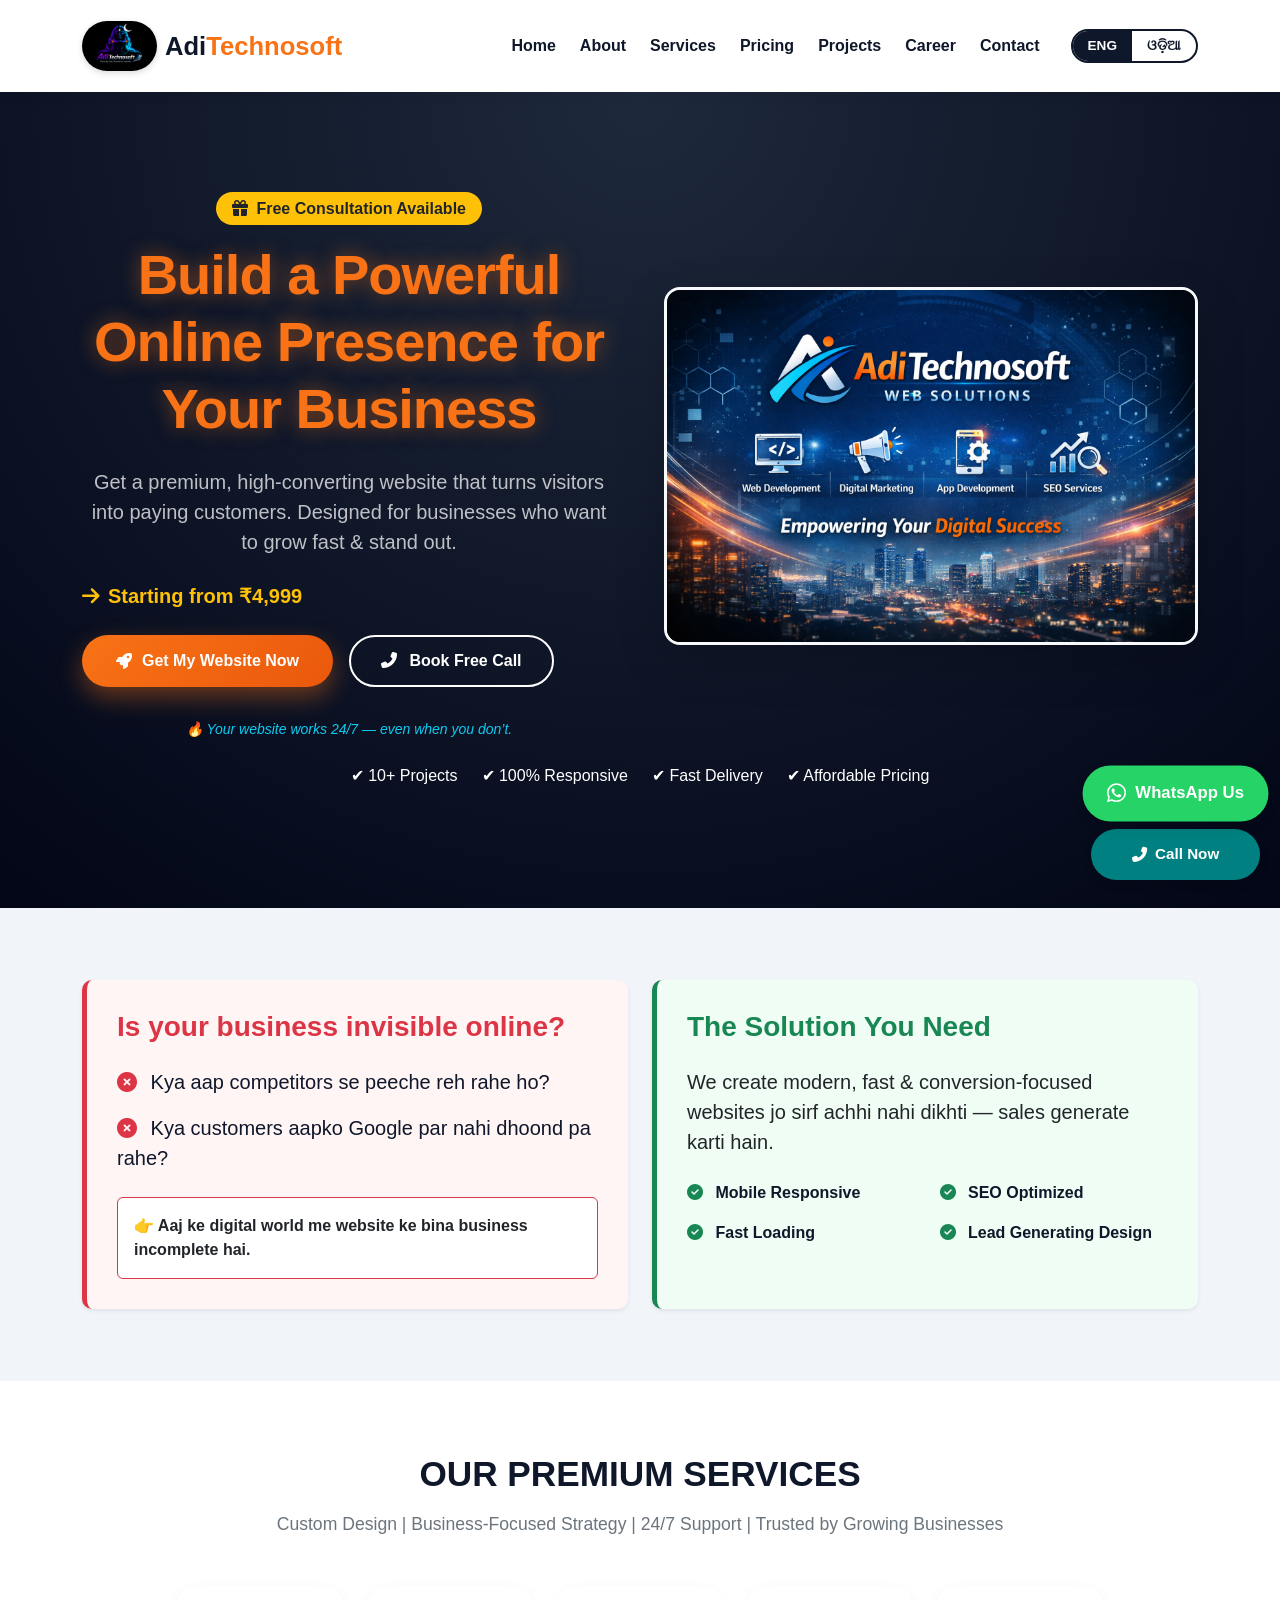
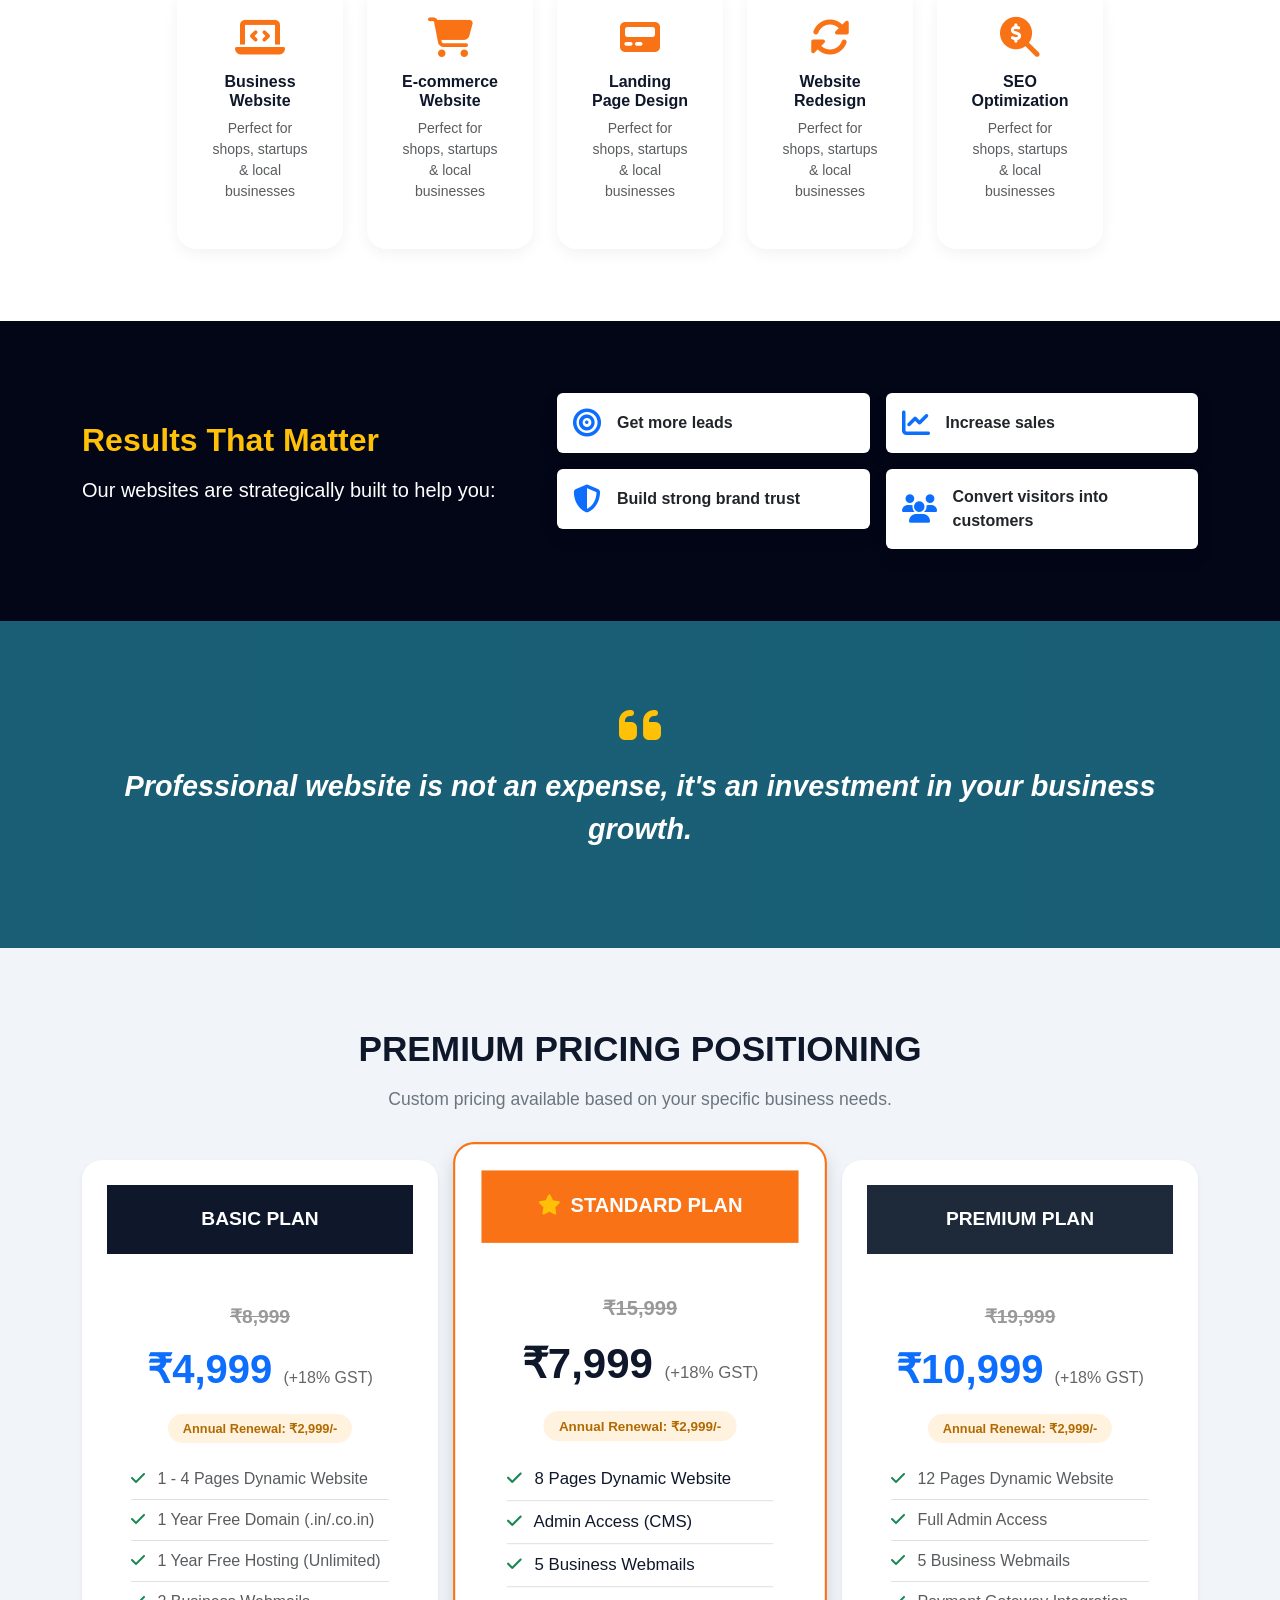
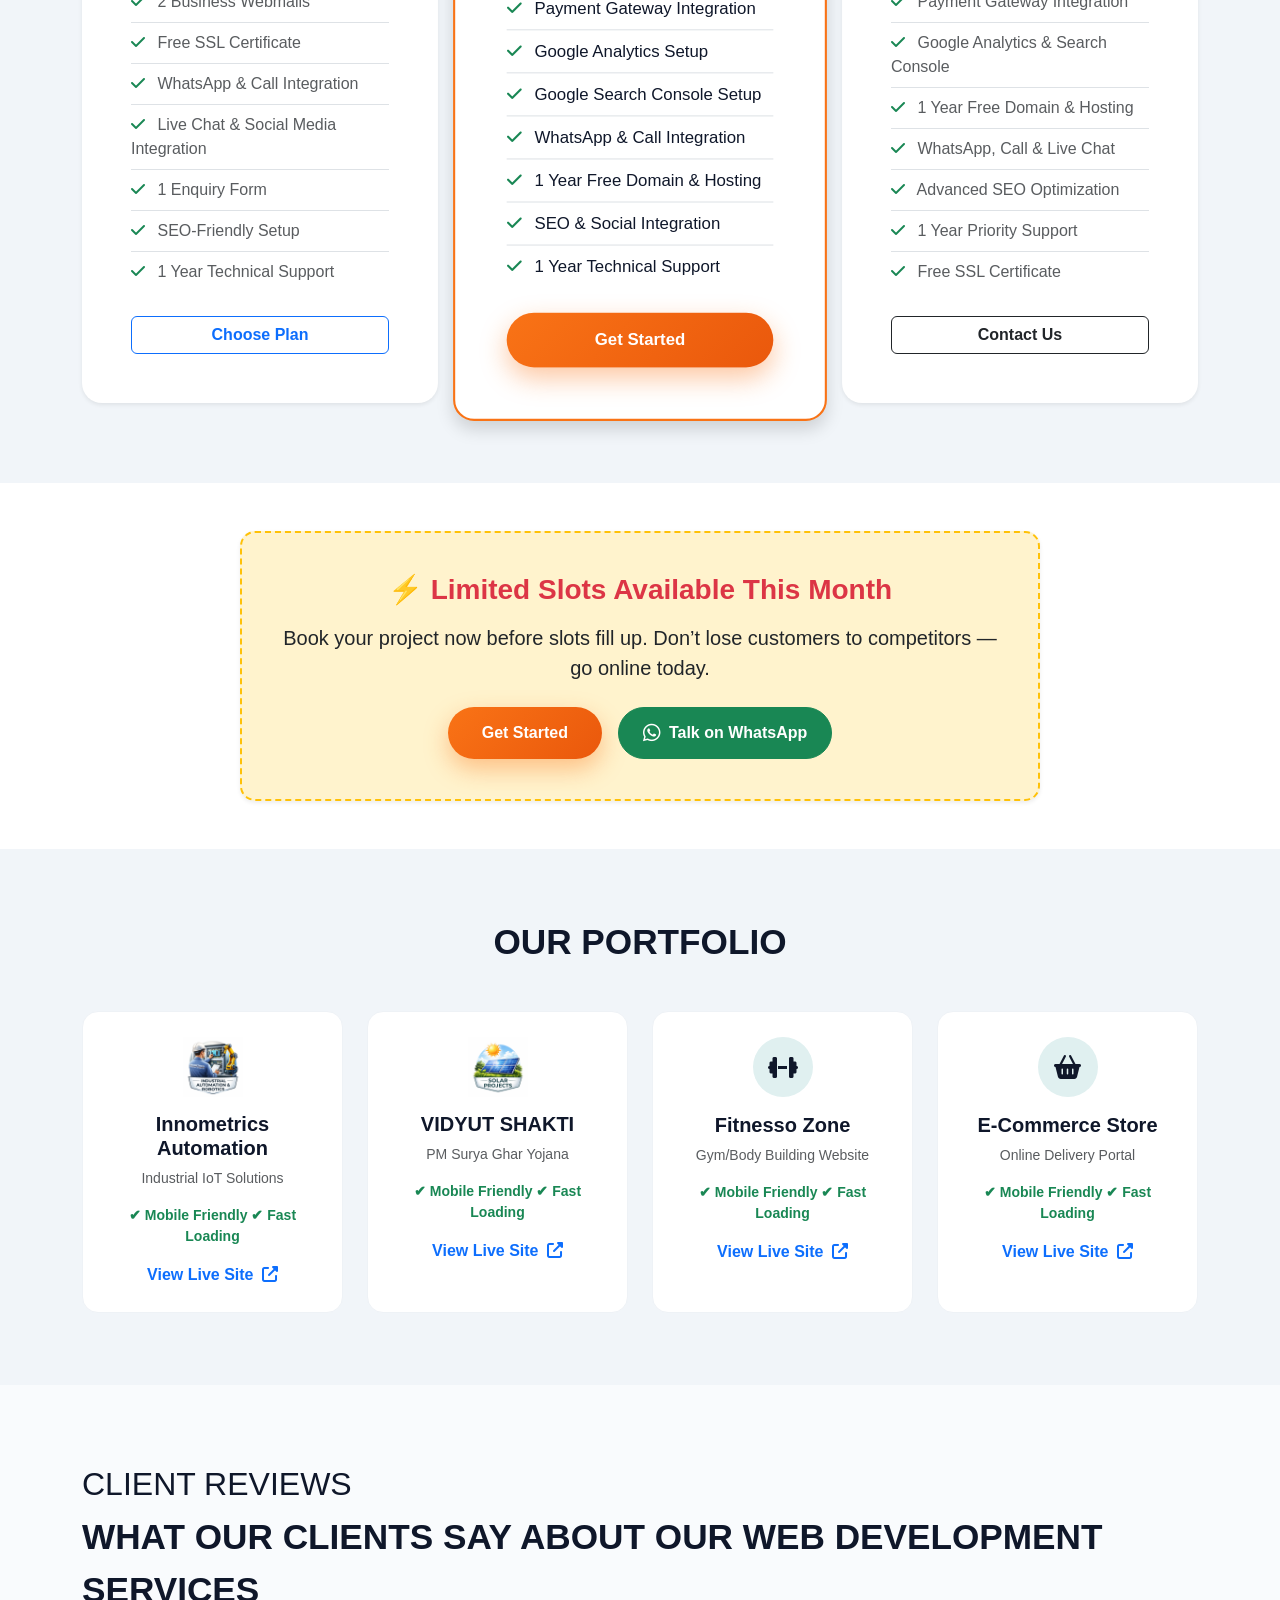
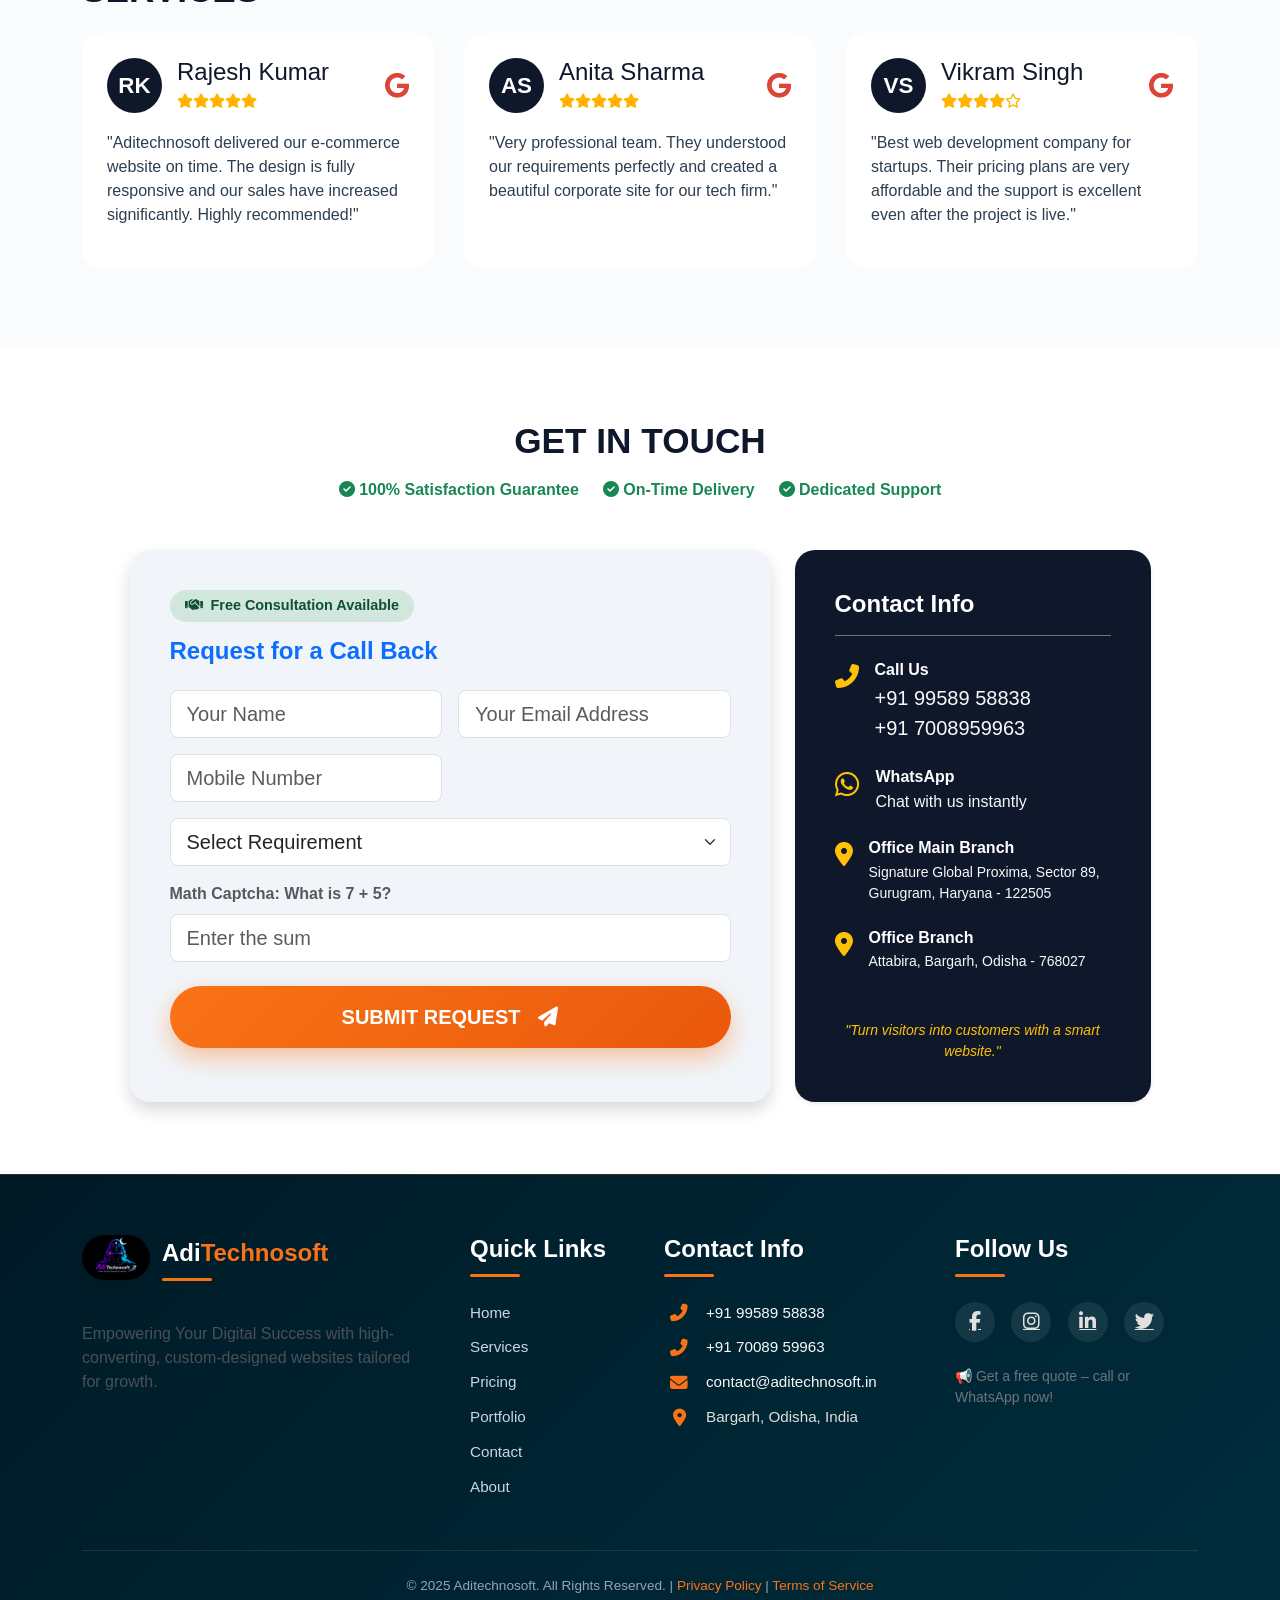
==== commit f1838415: "index file commit" ====
--- a/index.html
+++ b/index.html
@@ -651,6 +651,7 @@
                                         <option value="Basic Plan">Basic Plan (₹4,999)</option>
                                         <option value="Standard Plan">Standard Plan (₹7,999)</option>
                                         <option value="Premium Plan">Premium Plan (₹10,999)</option>
+                                        <option value="Other">Other Queries</option>
                                     </select>
                                 </div>
 
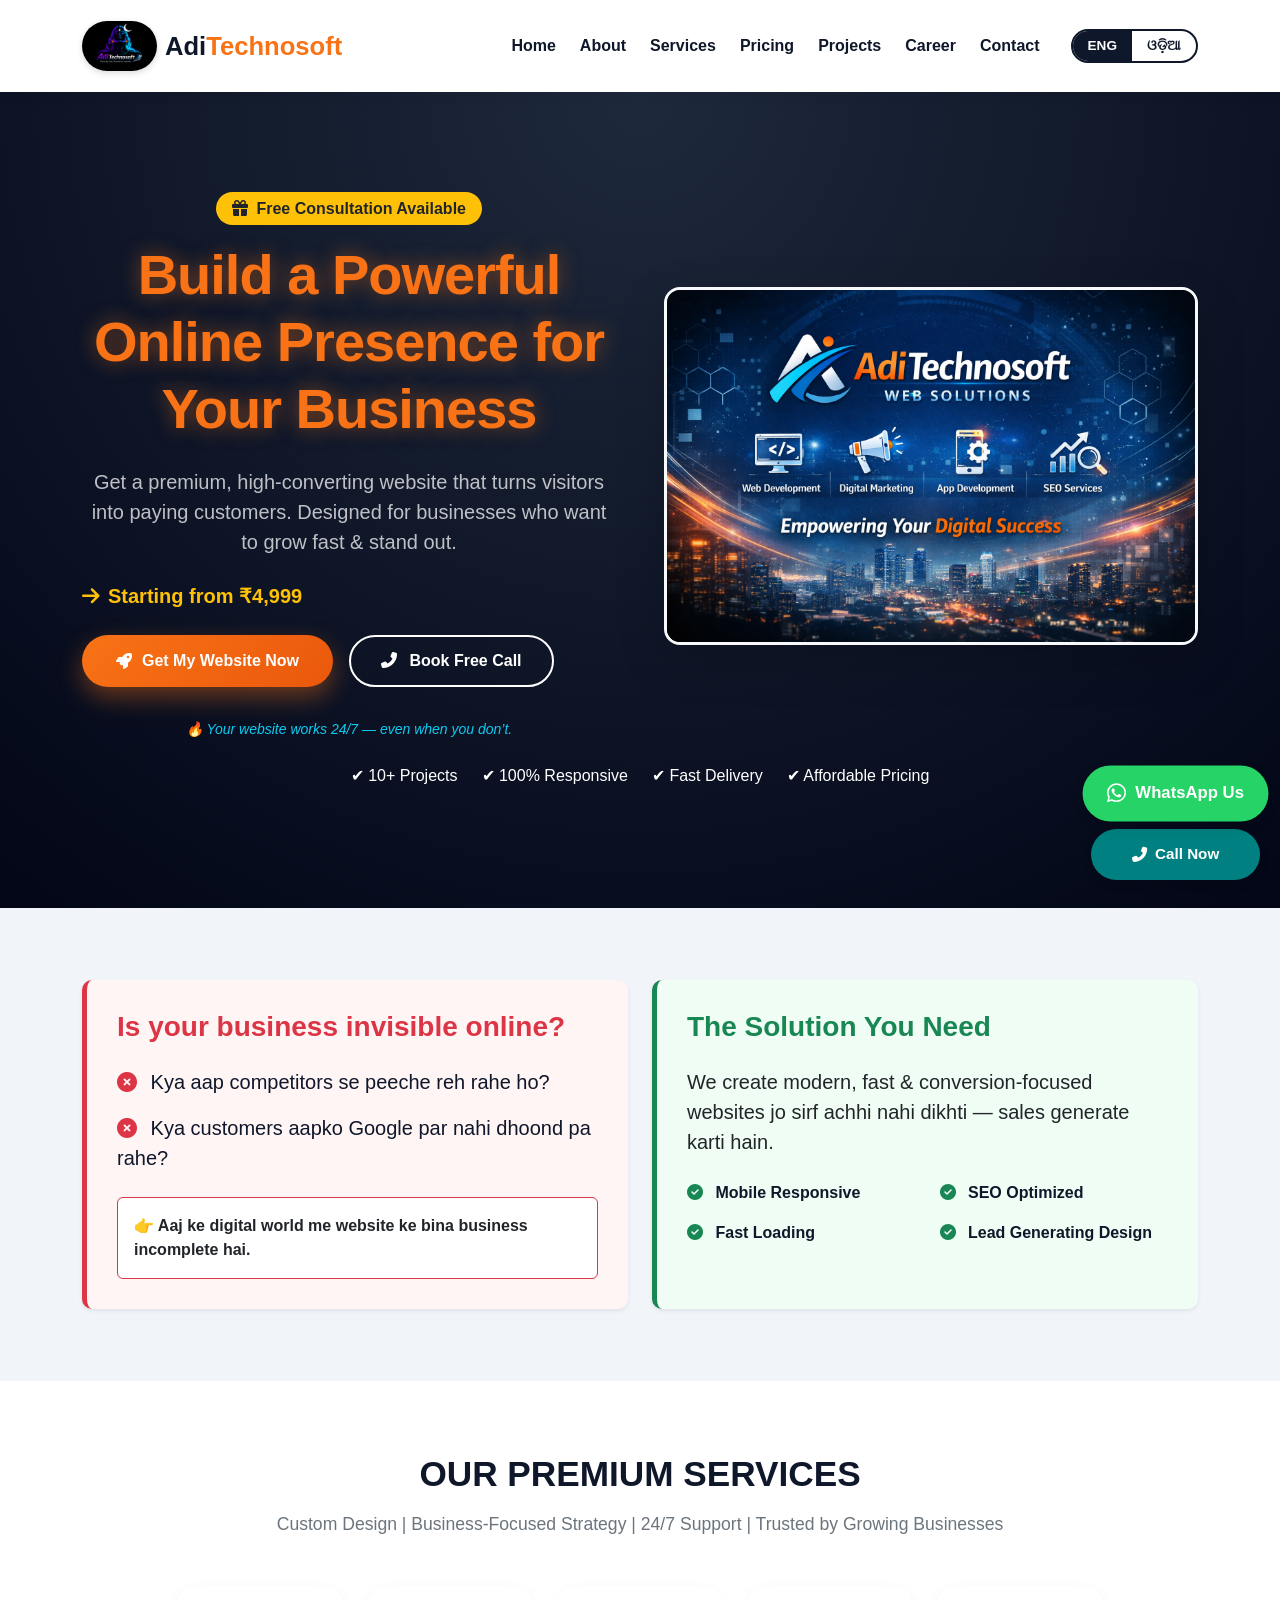
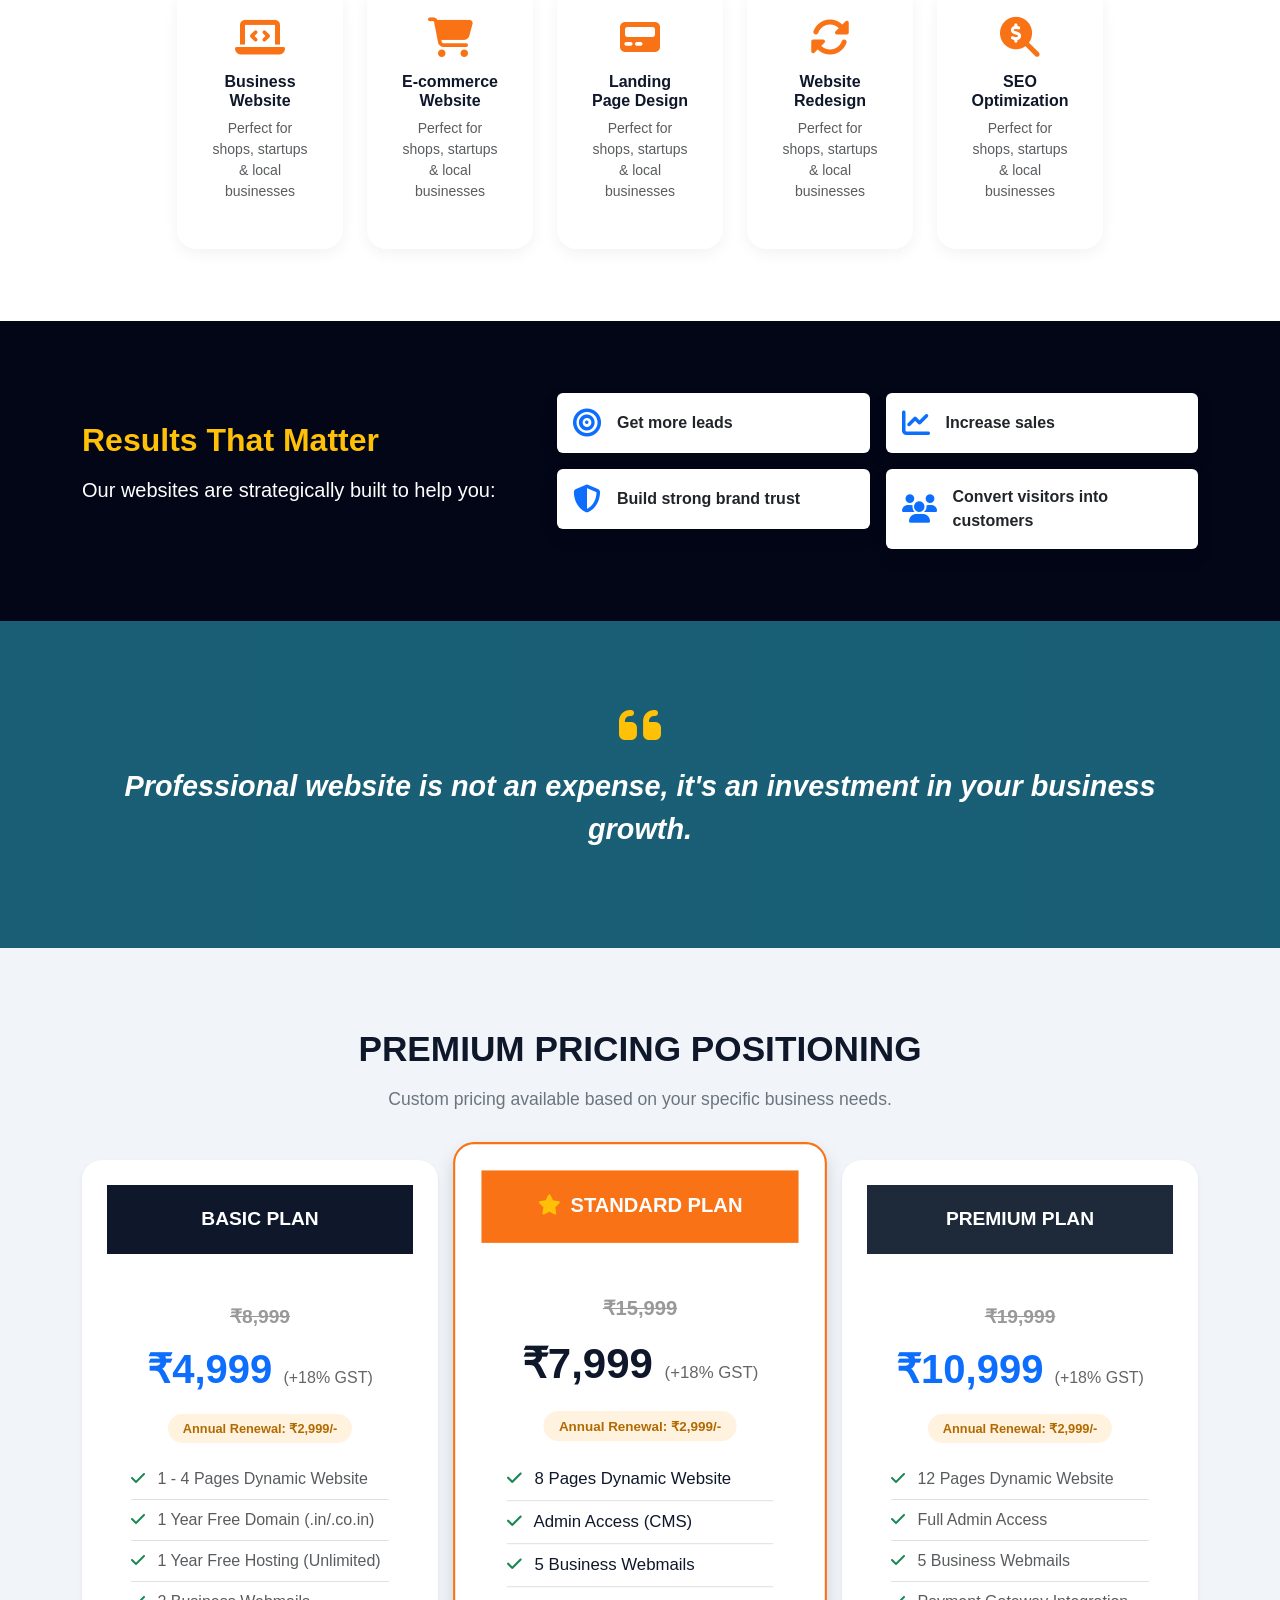
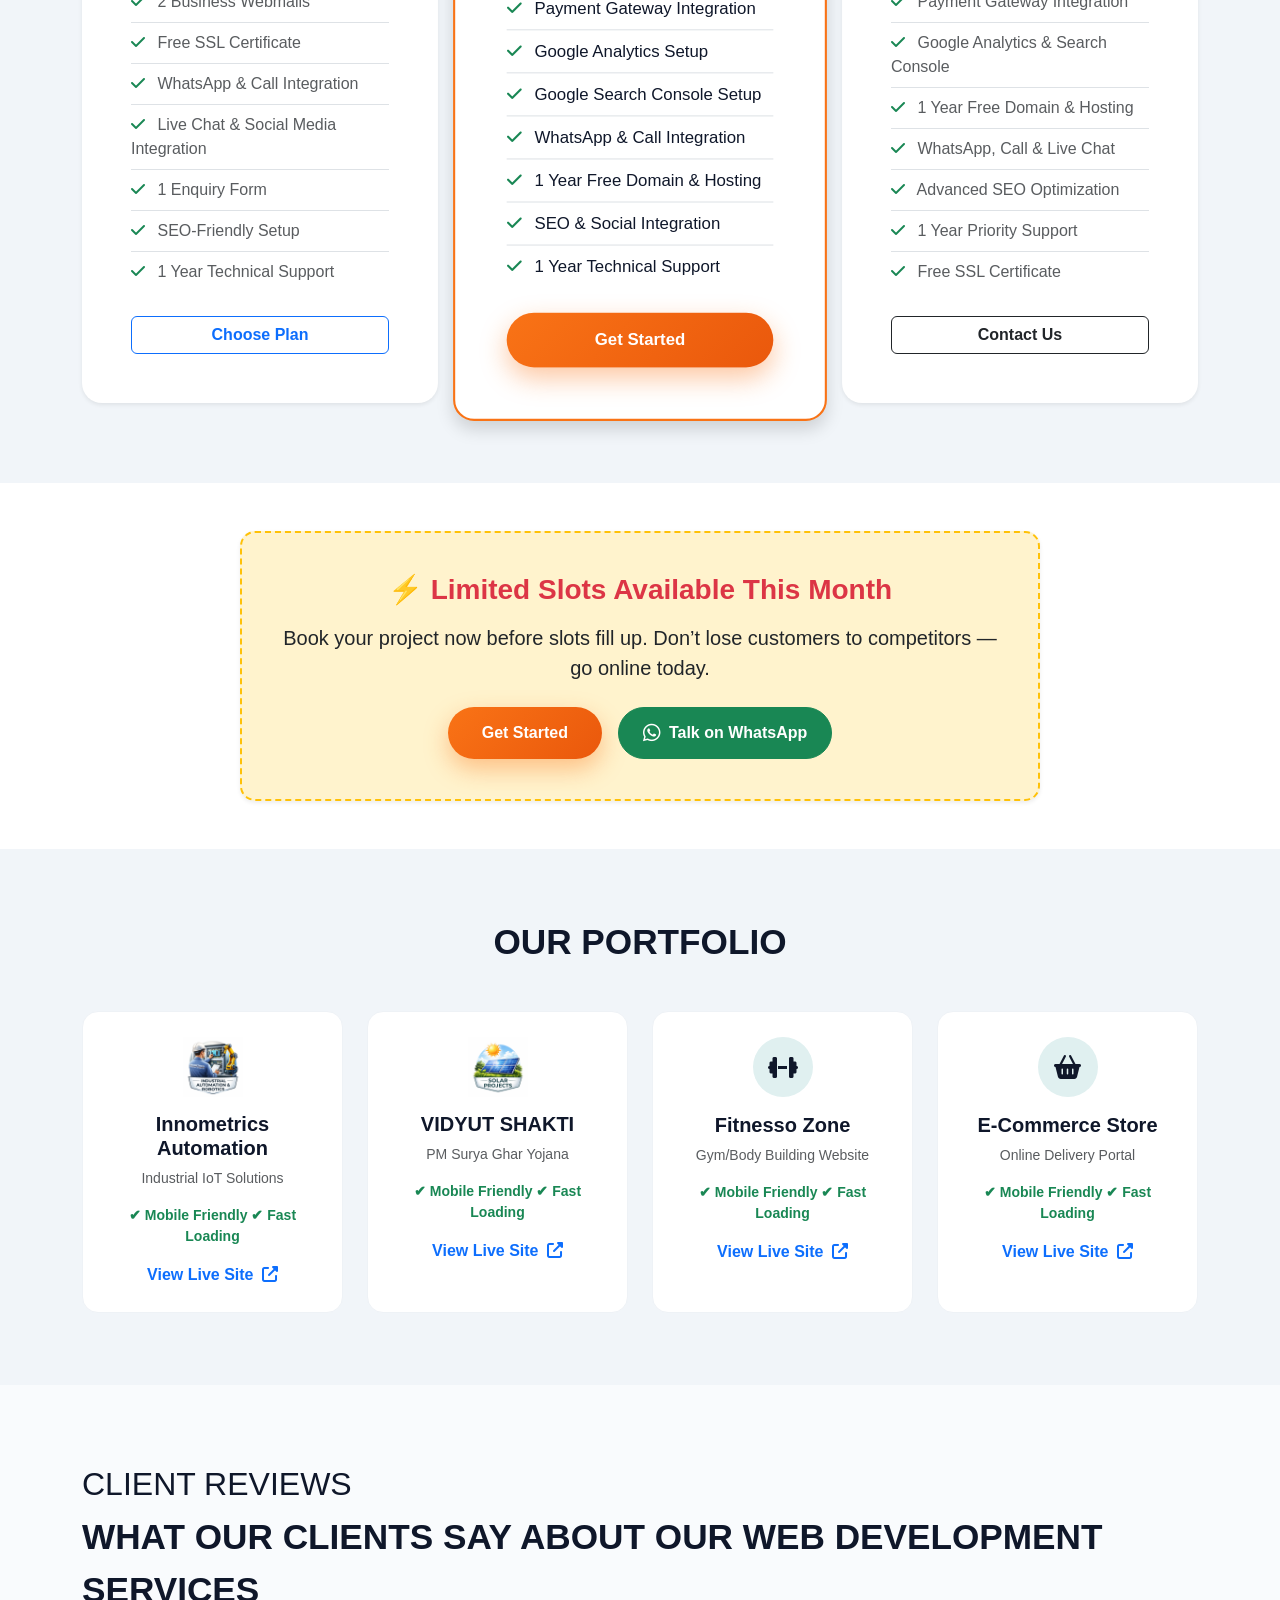
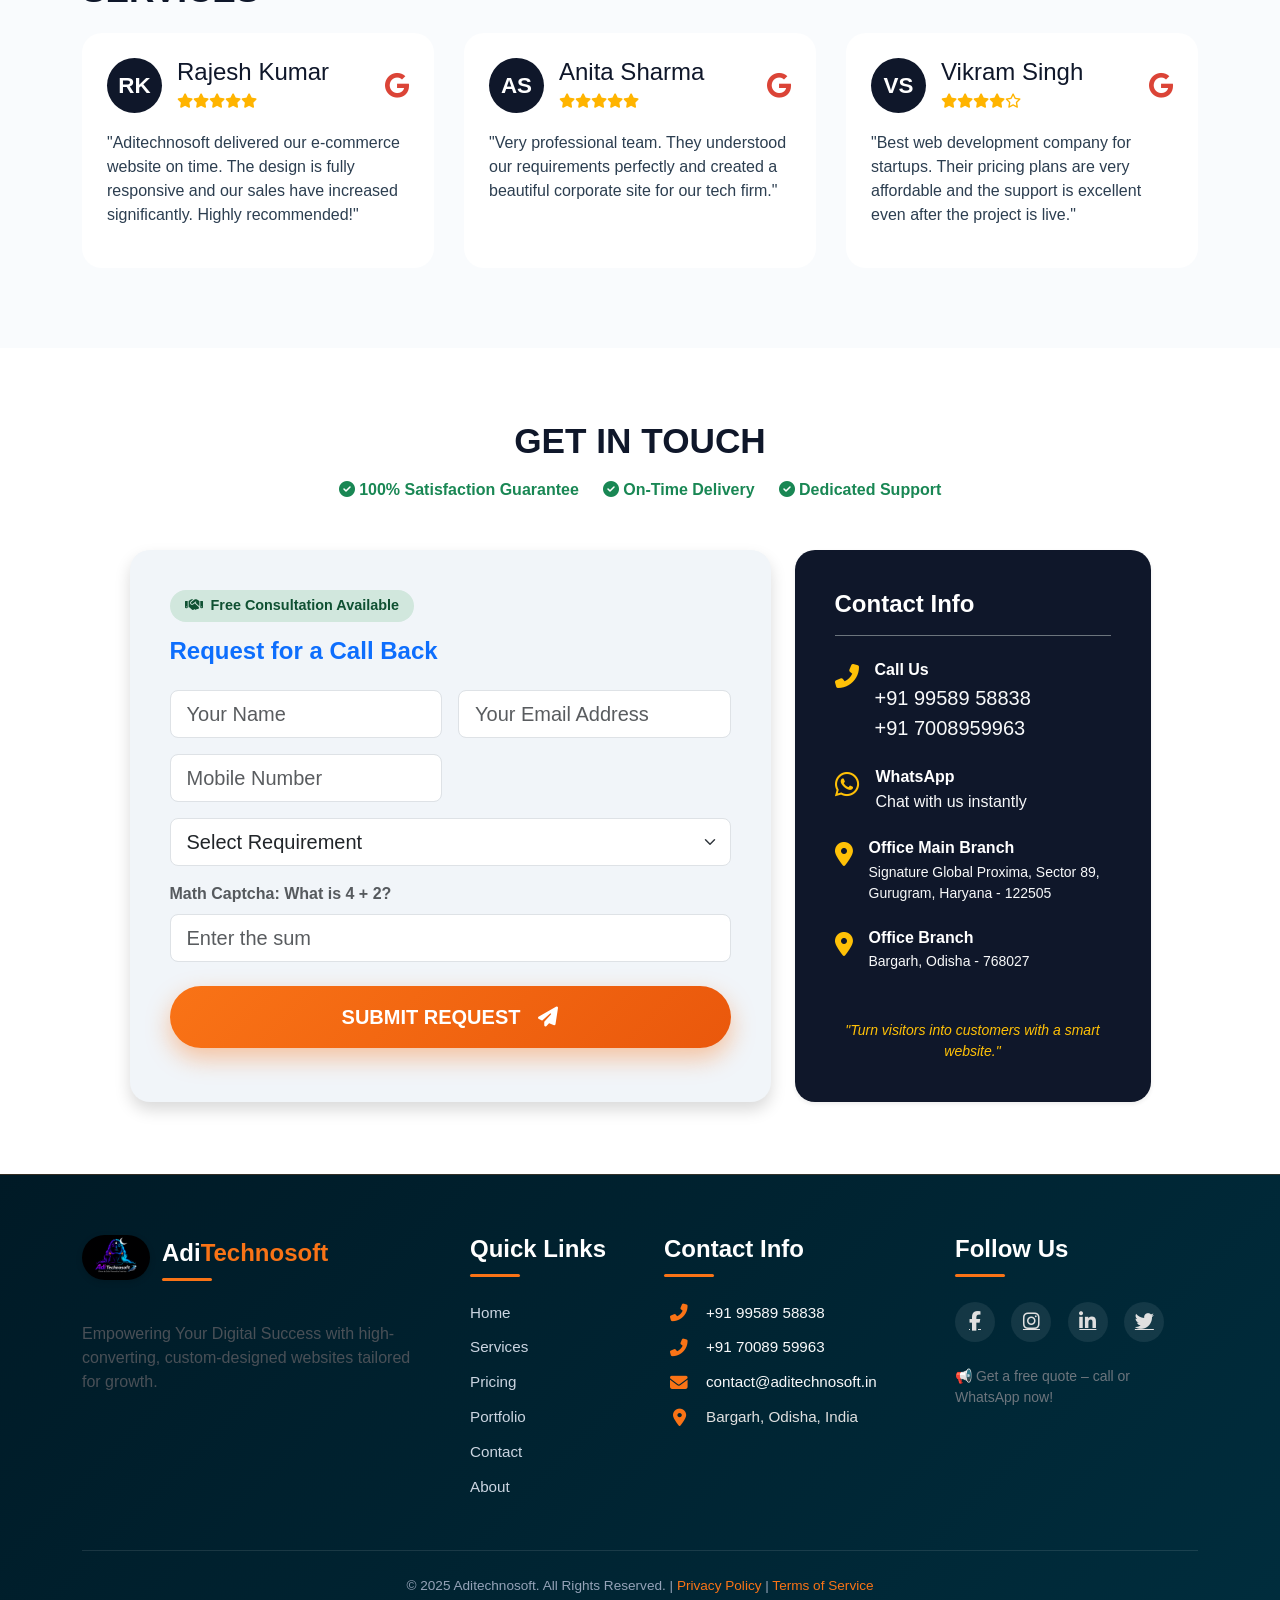
==== commit 3ac738c6: "file updated" ====
--- a/index.html
+++ b/index.html
@@ -9,8 +9,12 @@
     <meta name="keywords"
         content="web development, affordable website, web design, Aditechnosoft, SEO friendly website, mobile responsive, business website">
     <meta name="author" content="Aditechnosoft">
-    <meta property="og:title" content="AdiTechnosoft">
+    <meta property="og:title" content="Aditechnosoft - Website Development">
     <meta property="og:image" content="assets/images/preview.jpg">
+    <meta property="og:description" content="Affordable and SEO friendly websites for your business">
+    <meta property="og:url" content="https://aditechnosoft.in/">
+    <meta property="og:type" content="website">
+    <meta name="robots" content="index, follow">
     <meta name="google-site-verification" content="PrwBs2NR2Fb20FjVS_dCwJ9hAWnOa04ygaIyOFXfbQM" />
     <title>Aditechnosoft | Empowering Your Digital Success – Home</title>
     <link rel="icon" sizes="32x32" href="assets/img/favicon.png">
@@ -18,6 +22,15 @@
     <link href="https://cdn.jsdelivr.net/npm/bootstrap@5.3.2/dist/css/bootstrap.min.css" rel="stylesheet">
     <link rel="stylesheet" href="https://cdnjs.cloudflare.com/ajax/libs/font-awesome/6.4.0/css/all.min.css">
     <link rel="stylesheet" href="assets/css/style.css">
+    <!-- Google tag (gtag.js) -->
+    <script async src="https://www.googletagmanager.com/gtag/js?id=G-PN1ZE9F58P"></script>
+    <script>
+        window.dataLayer = window.dataLayer || [];
+        function gtag() { dataLayer.push(arguments); }
+        gtag('js', new Date());
+
+        gtag('config', 'G-PN1ZE9F58P');
+    </script>
 </head>
 
 <body data-bs-spy="scroll" data-bs-target="#mainNav" data-bs-offset="80" tabindex="0">
@@ -39,8 +52,8 @@
                                 data-or="ହୋମ୍">Home</span></a></li>
                     <li class="nav-item"><a class="nav-link" href="about.html"><span class="trn" data-en="About"
                                 data-or="ଆମ ବିଷୟରେ">About</span></a></li>
-                    <li class="nav-item"><a class="nav-link " href="services.html"><span class="trn"
-                                data-en="Services" data-or="ସେବା">Services</span></a></li>
+                    <li class="nav-item"><a class="nav-link " href="services.html"><span class="trn" data-en="Services"
+                                data-or="ସେବା">Services</span></a></li>
                     <li class="nav-item"><a class="nav-link" href="pricing.html"><span class="trn" data-en="Pricing"
                                 data-or="ମୂଲ୍ୟ">Pricing</span></a></li>
                     <li class="nav-item"><a class="nav-link" href="projects.html"><span class="trn" data-en="Projects"
@@ -110,7 +123,7 @@
                 </div>
                 <div class="col-lg-6 text-center">
                     <!-- Main Hero Image injected here -->
-                    <img src="assets/img/AdiTechnosoftImg.png"  alt="Adi Technosoft Digital Solutions"
+                    <img src="assets/img/AdiTechnosoftImg.png" alt="Adi Technosoft Digital Solutions"
                         class="img-fluid rounded-4 shadow-lg border border-3 border-light" loading="lazy">
                 </div>
             </div>
@@ -714,7 +727,7 @@
                             <i class="fas fa-map-marker-alt fs-4 text-warning me-3 mt-1"></i>
                             <div>
                                 <h6 class="fw-bold text-white mb-1">Office Branch</h6>
-                                <p class="text-light mb-0 small">Attabira, Bargarh, Odisha - 768027</p>
+                                <p class="text-light mb-0 small">Bargarh, Odisha - 768027</p>
                             </div>
                         </div>
 
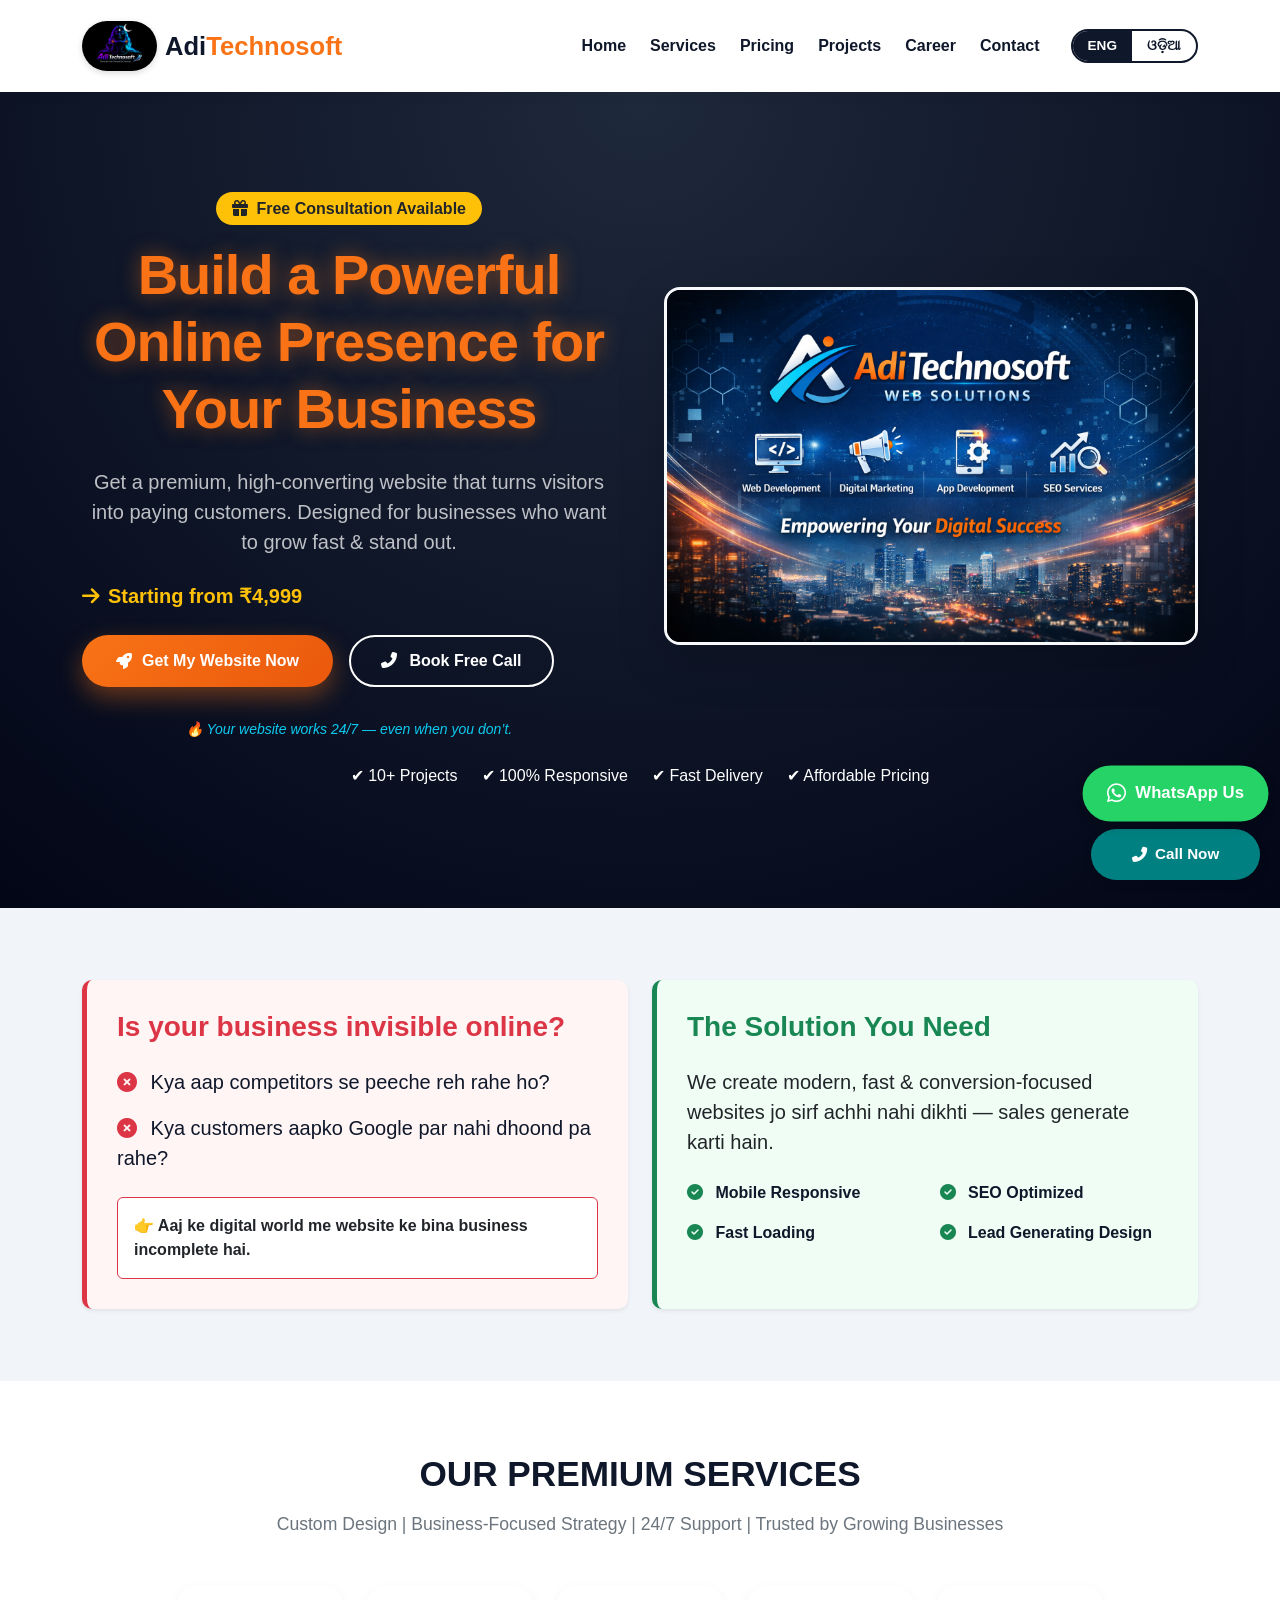
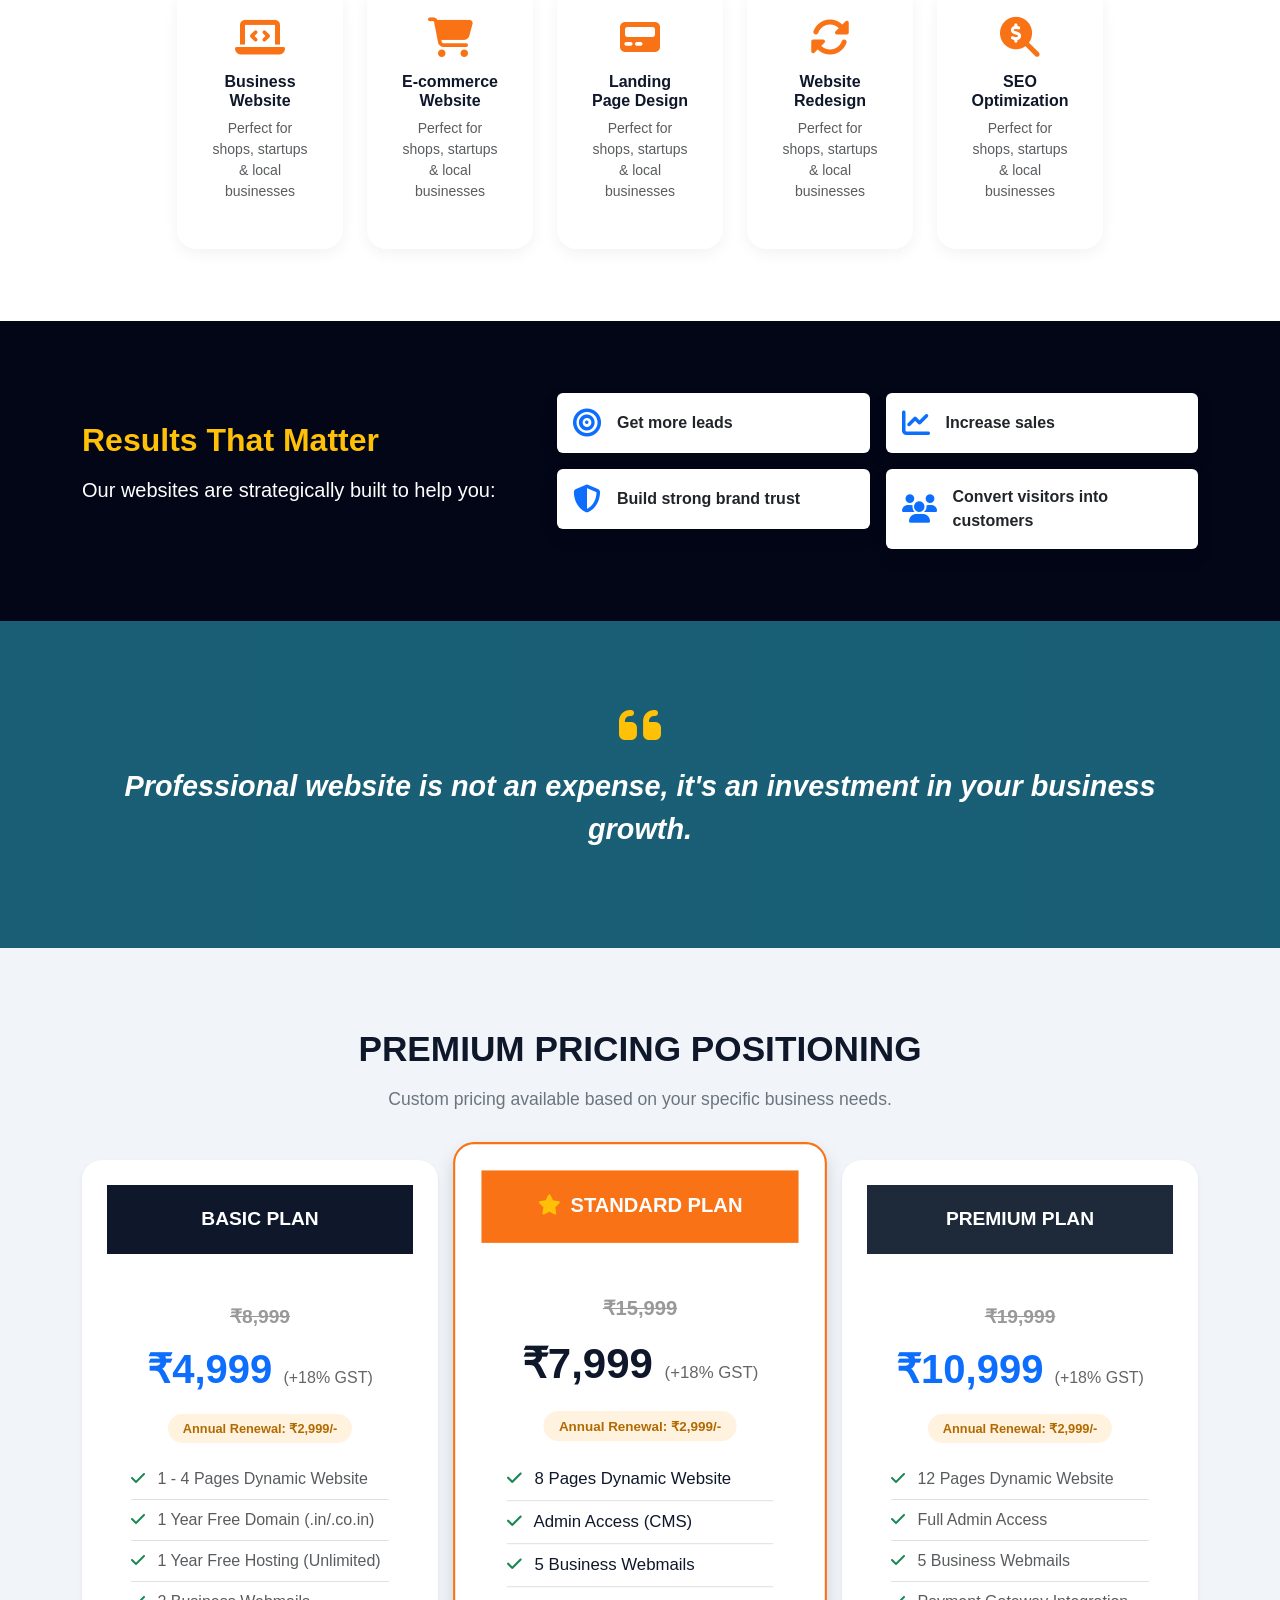
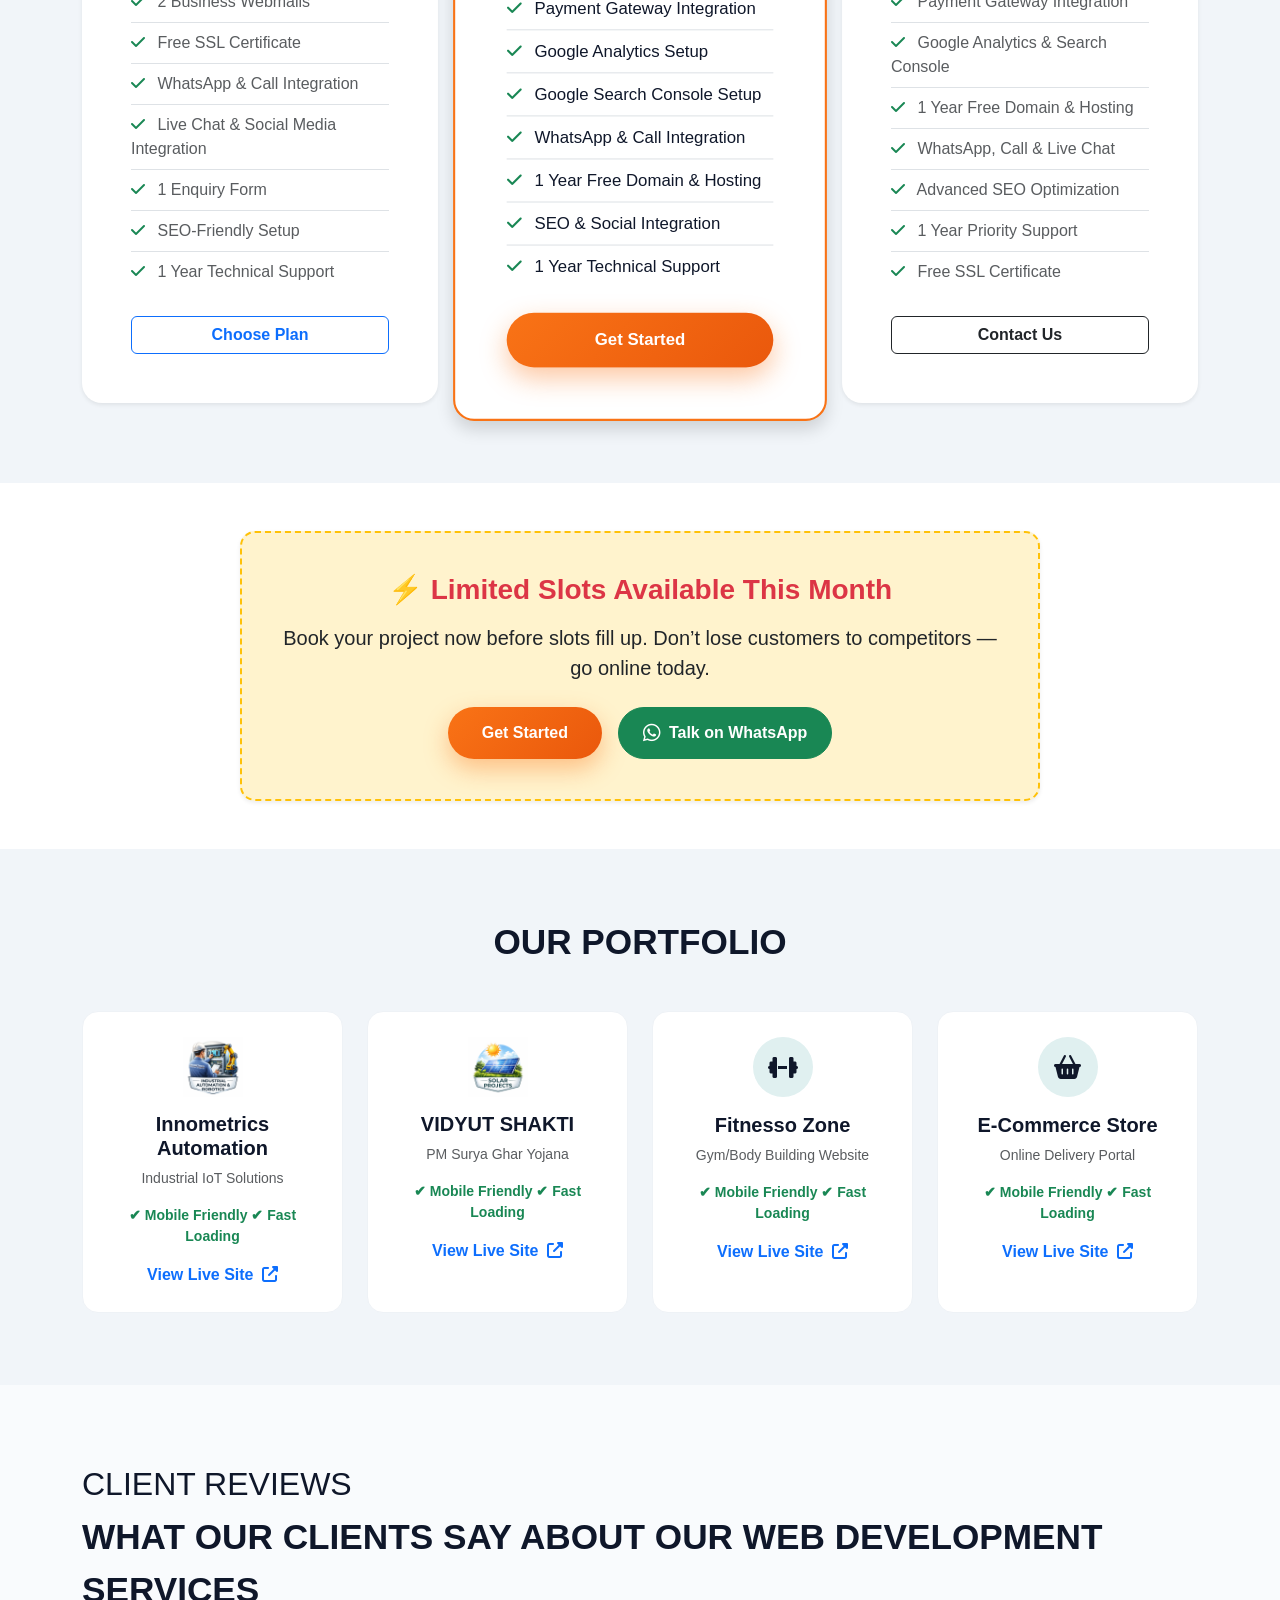
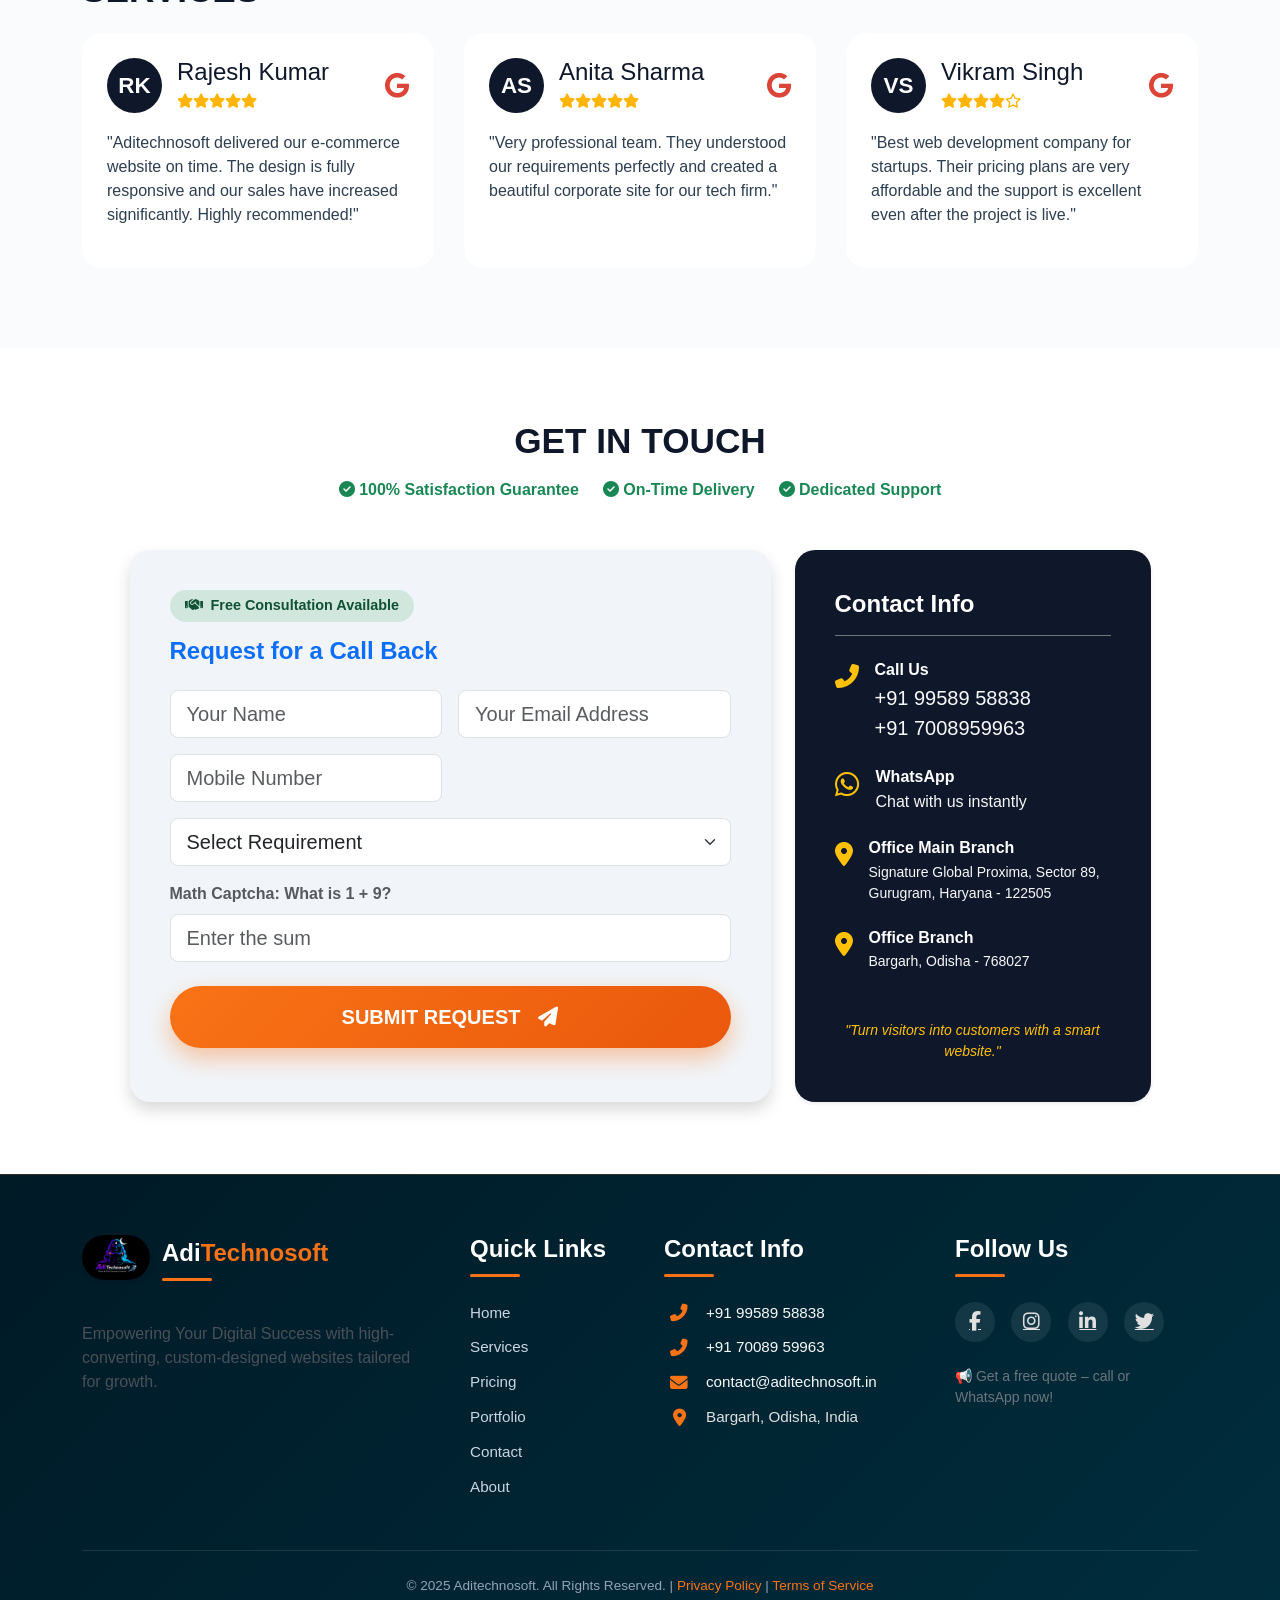
==== commit 387ed92a: "final commit" ====
--- a/index.html
+++ b/index.html
@@ -50,15 +50,15 @@
                 <ul class="navbar-nav ms-auto align-items-center gap-2">
                     <li class="nav-item"><a class="nav-link active" href="index.html"><span class="trn" data-en="Home"
                                 data-or="ହୋମ୍">Home</span></a></li>
-                    <li class="nav-item"><a class="nav-link" href="about.html"><span class="trn" data-en="About"
-                                data-or="ଆମ ବିଷୟରେ">About</span></a></li>
+                    <!-- <li class="nav-item"><a class="nav-link" href="about.html"><span class="trn" data-en="About"
+                                data-or="ଆମ ବିଷୟରେ">About</span></a></li> -->
                     <li class="nav-item"><a class="nav-link " href="services.html"><span class="trn" data-en="Services"
                                 data-or="ସେବା">Services</span></a></li>
                     <li class="nav-item"><a class="nav-link" href="pricing.html"><span class="trn" data-en="Pricing"
                                 data-or="ମୂଲ୍ୟ">Pricing</span></a></li>
                     <li class="nav-item"><a class="nav-link" href="projects.html"><span class="trn" data-en="Projects"
                                 data-or="ପ୍ରୋଜେକ୍ଟ">Projects</span></a></li>
-                    <li class="nav-item"><a class="nav-link " href="career.html"><span class="trn" data-en="About"
+                    <li class="nav-item"><a class="nav-link " href="career.html"><span class="trn" data-en="Career"
                                 data-or="ଆମ ସହିତ ଯୋଗ ଦିଅ">Career</span></a></li>
                     <li class="nav-item"><a class="nav-link" href="contact.html"><span class="trn" data-en="Contact"
                                 data-or="ଯୋଗାଯୋଗ">Contact</span></a></li>
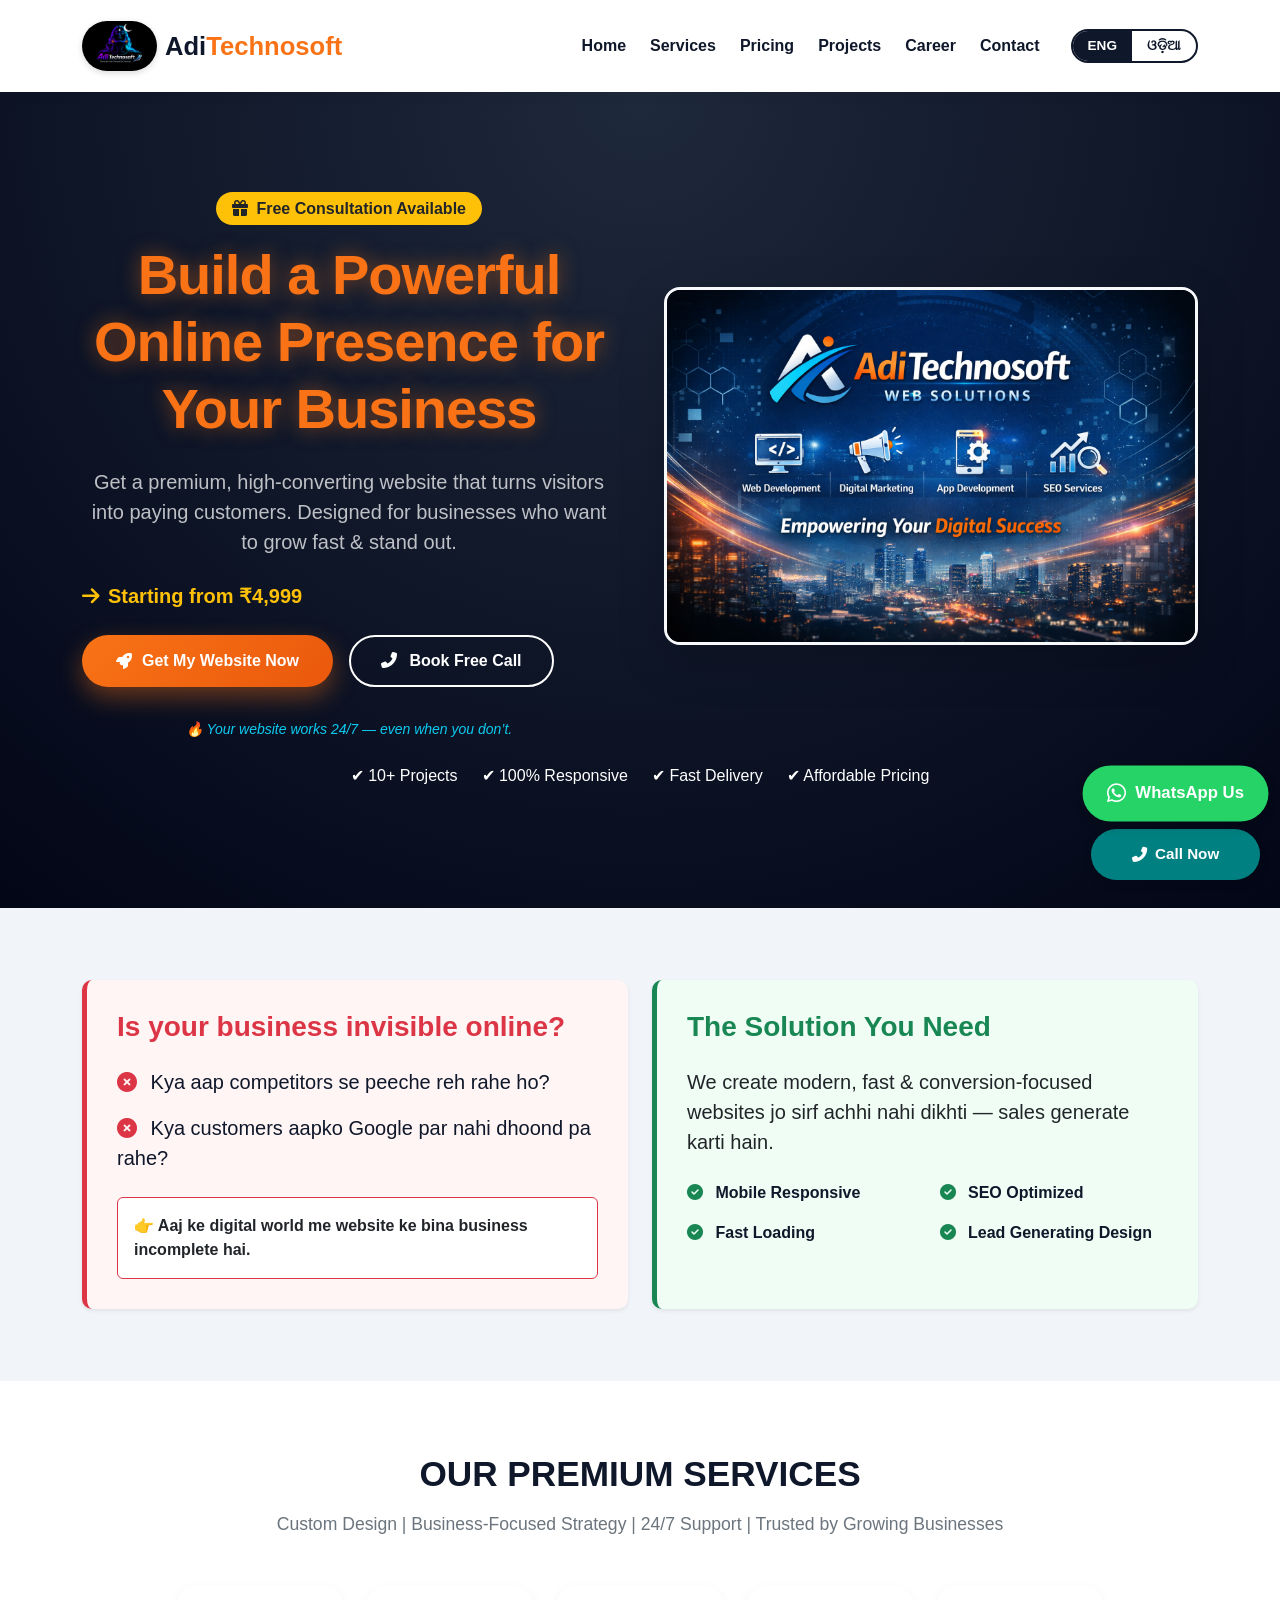
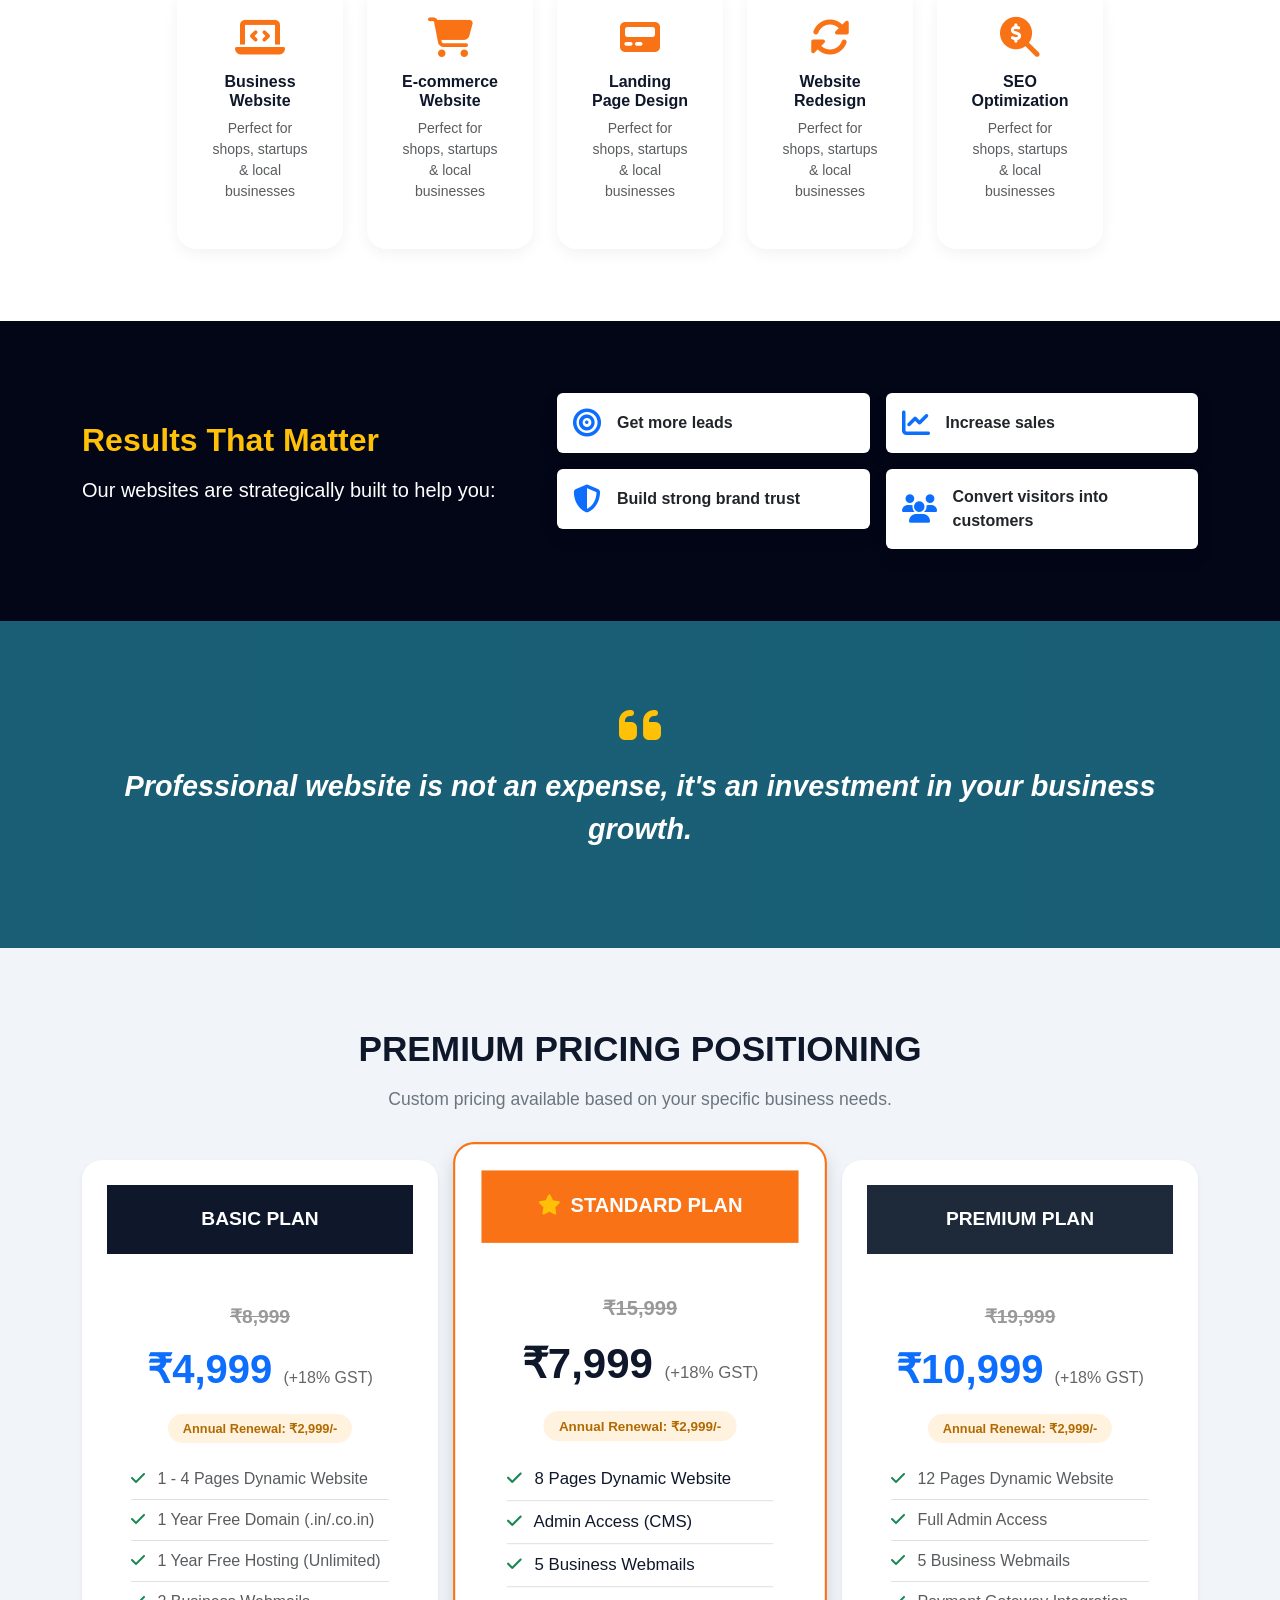
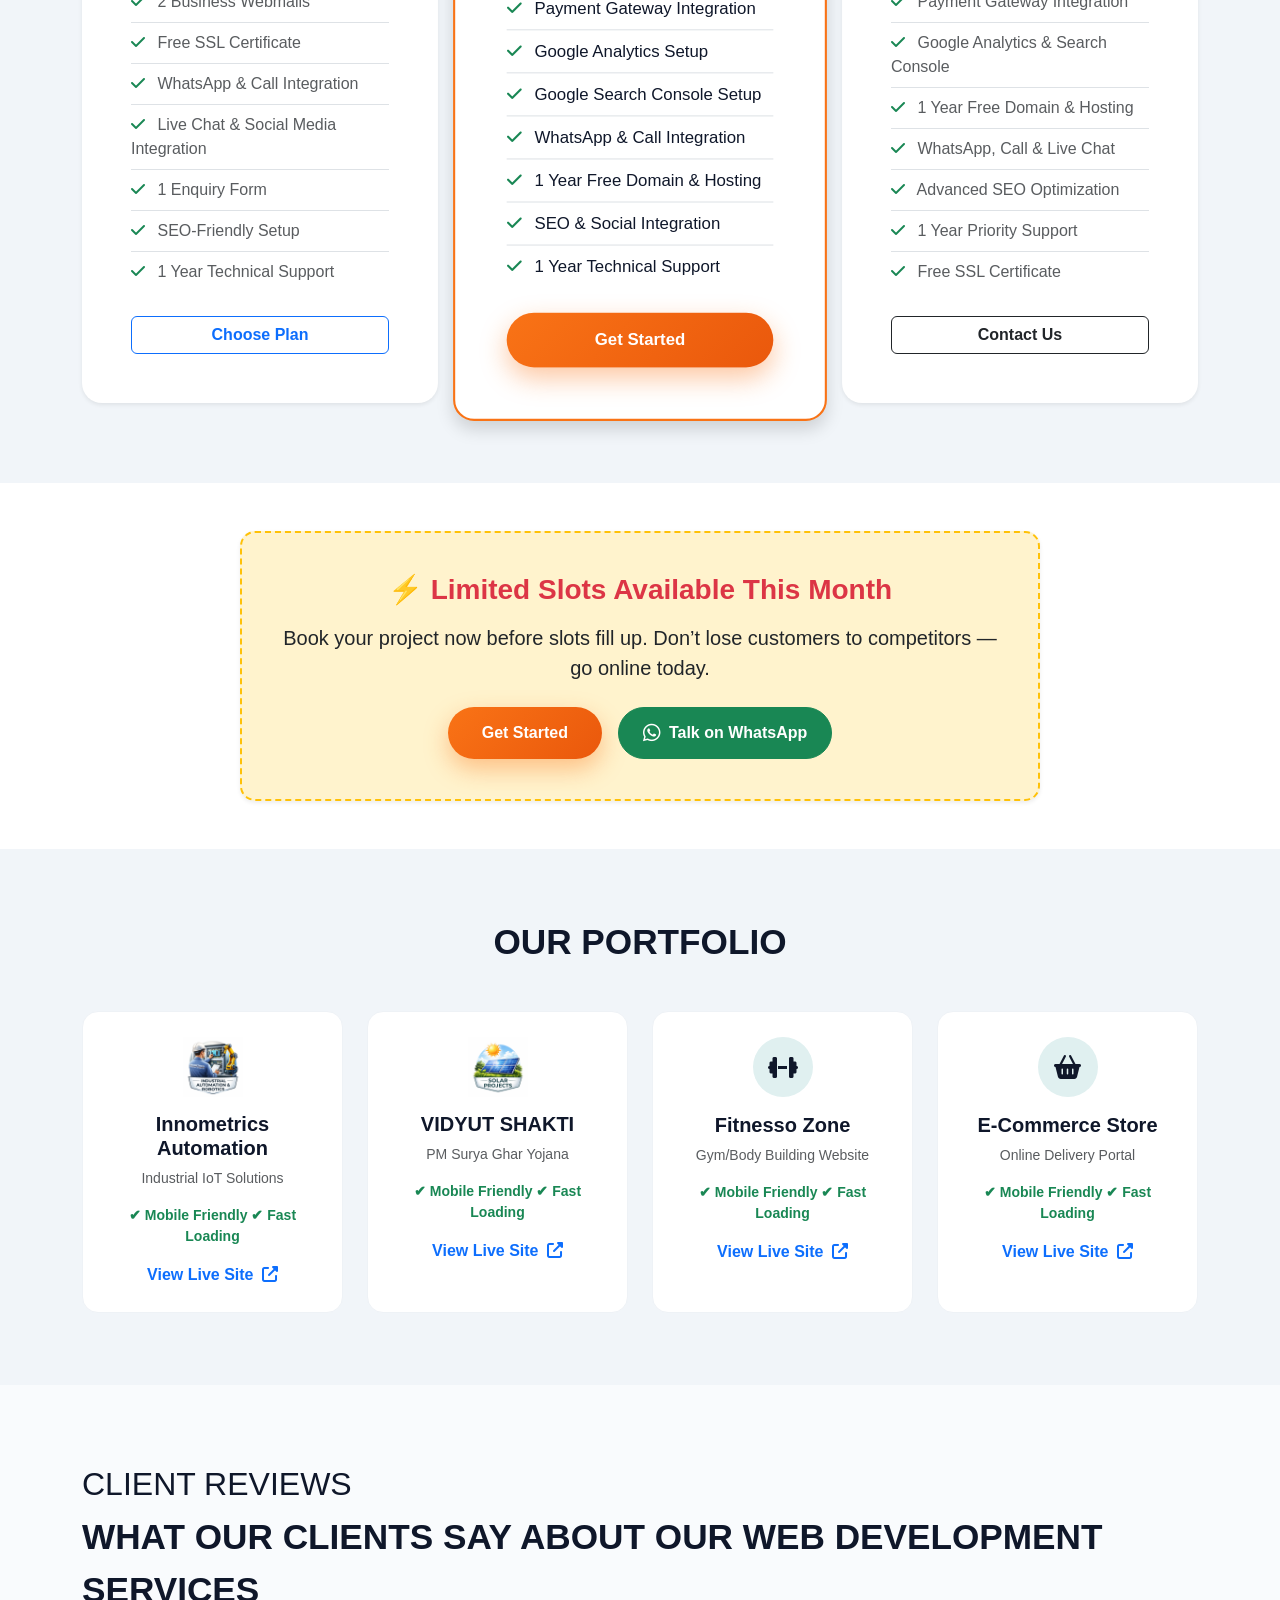
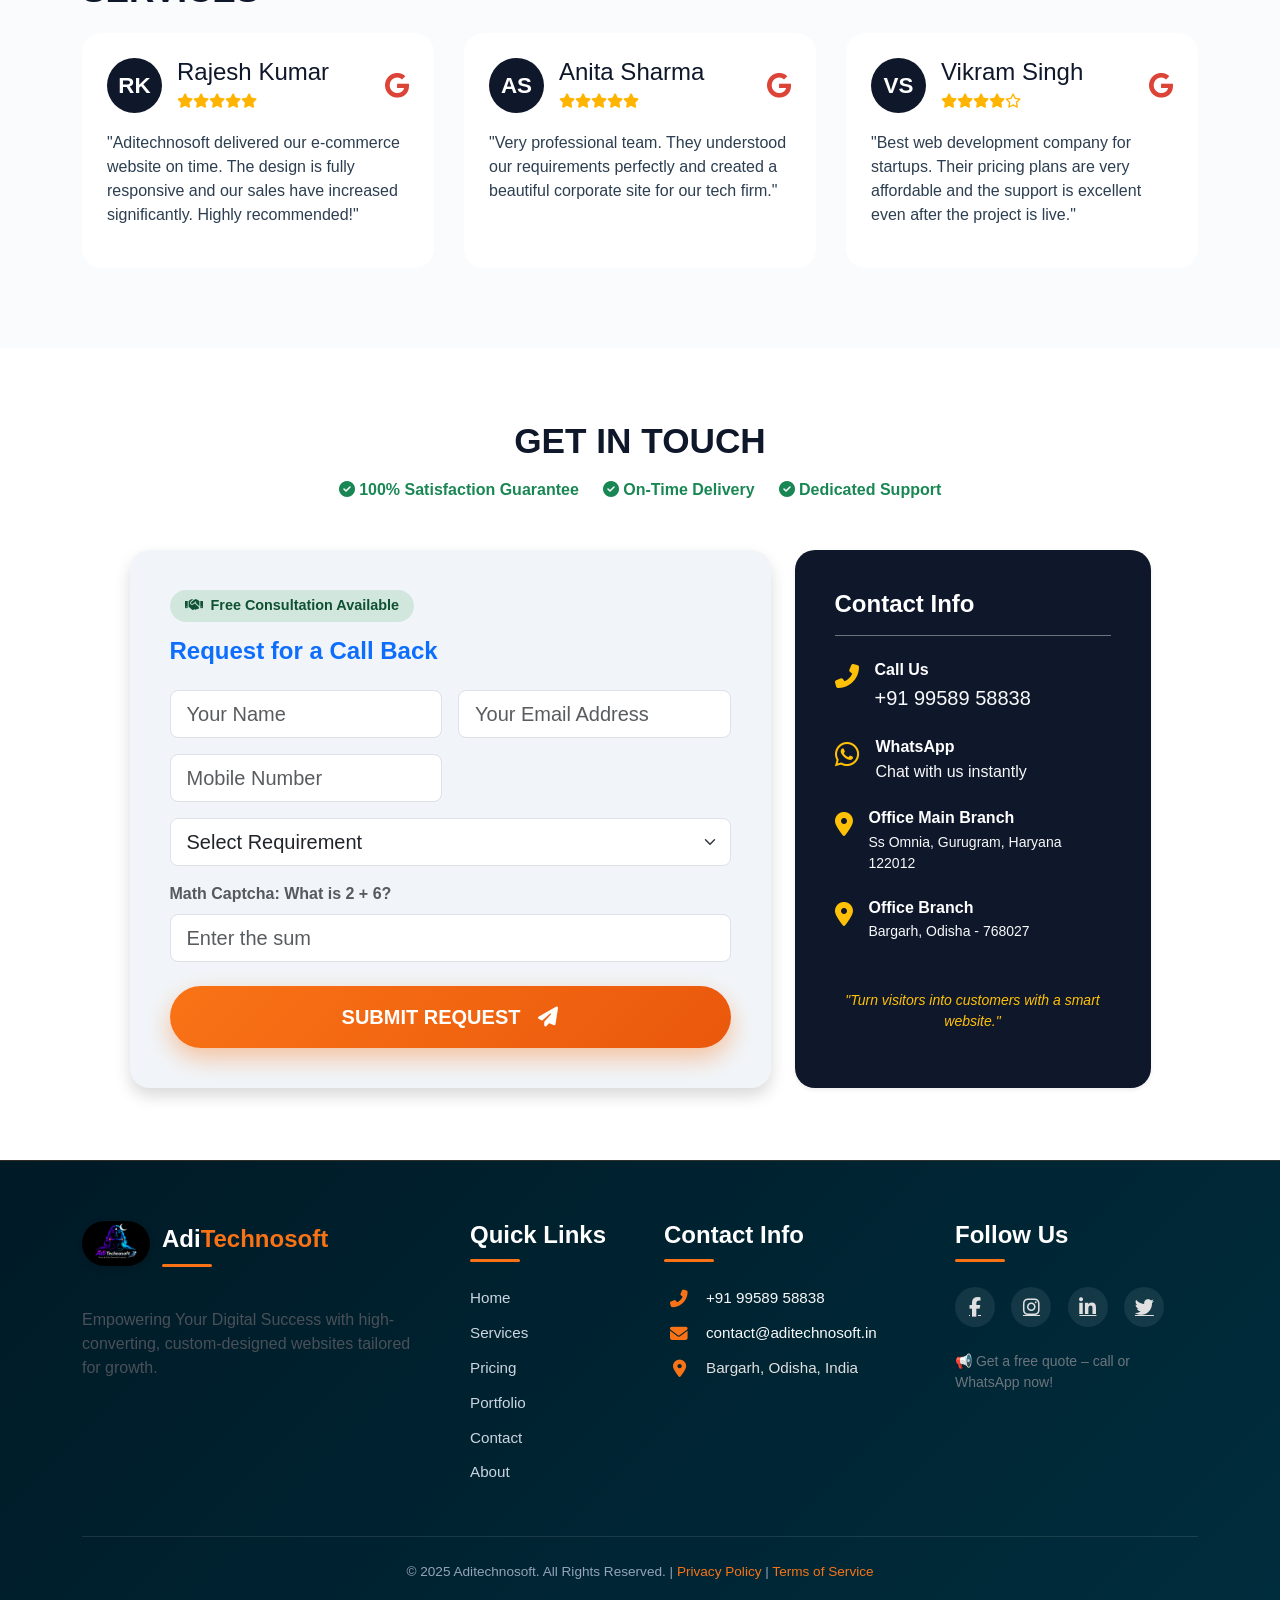
==== commit 12cfafc9: "final commit" ====
--- a/index.html
+++ b/index.html
@@ -700,8 +700,8 @@
                                 <h6 class="fw-bold text-white mb-1">Call Us</h6>
                                 <a href="tel:+919958958838" class="text-light text-decoration-none fs-5">+91 99589
                                     58838</a>
-                                <div><a href="tel:+917008959963" class="text-light text-decoration-none fs-5">+91
-                                        7008959963</a></div>
+                                <!-- <div><a href="tel:+917008959963" class="text-light text-decoration-none fs-5">+91
+                                        7008959963</a></div> -->
                             </div>
                         </div>
 
@@ -718,8 +718,7 @@
                             <i class="fas fa-map-marker-alt fs-4 text-warning me-3 mt-1"></i>
                             <div>
                                 <h6 class="fw-bold text-white mb-1">Office Main Branch</h6>
-                                <p class="text-light mb-0 small">Signature Global Proxima, Sector 89, Gurugram, Haryana
-                                    - 122505</p>
+                                <p class="text-light mb-0 small">Ss Omnia, Gurugram, Haryana 122012</p>
                             </div>
                         </div>
 
@@ -779,8 +778,8 @@
                     <div class="contact-info">
                         <p><i class="fas fa-phone-alt"></i> <a href="tel:+919958958838"
                                 class="text-light text-decoration-none">+91 99589 58838</a></p>
-                        <p><i class="fas fa-phone-alt"></i> <a href="tel:+917008959963"
-                                class="text-light text-decoration-none">+91 70089 59963</a></p>
+                        <!-- <p><i class="fas fa-phone-alt"></i> <a href="tel:+917008959963"
+                                class="text-light text-decoration-none">+91 70089 59963</a></p> -->
                         <p><i class="fas fa-envelope"></i> <a href="mailto:contact@aditechnosoft.in"
                                 class="text-light text-decoration-none">contact@aditechnosoft.in</a></p>
                         <p><i class="fas fa-map-marker-alt"></i> Bargarh, Odisha, India</p>
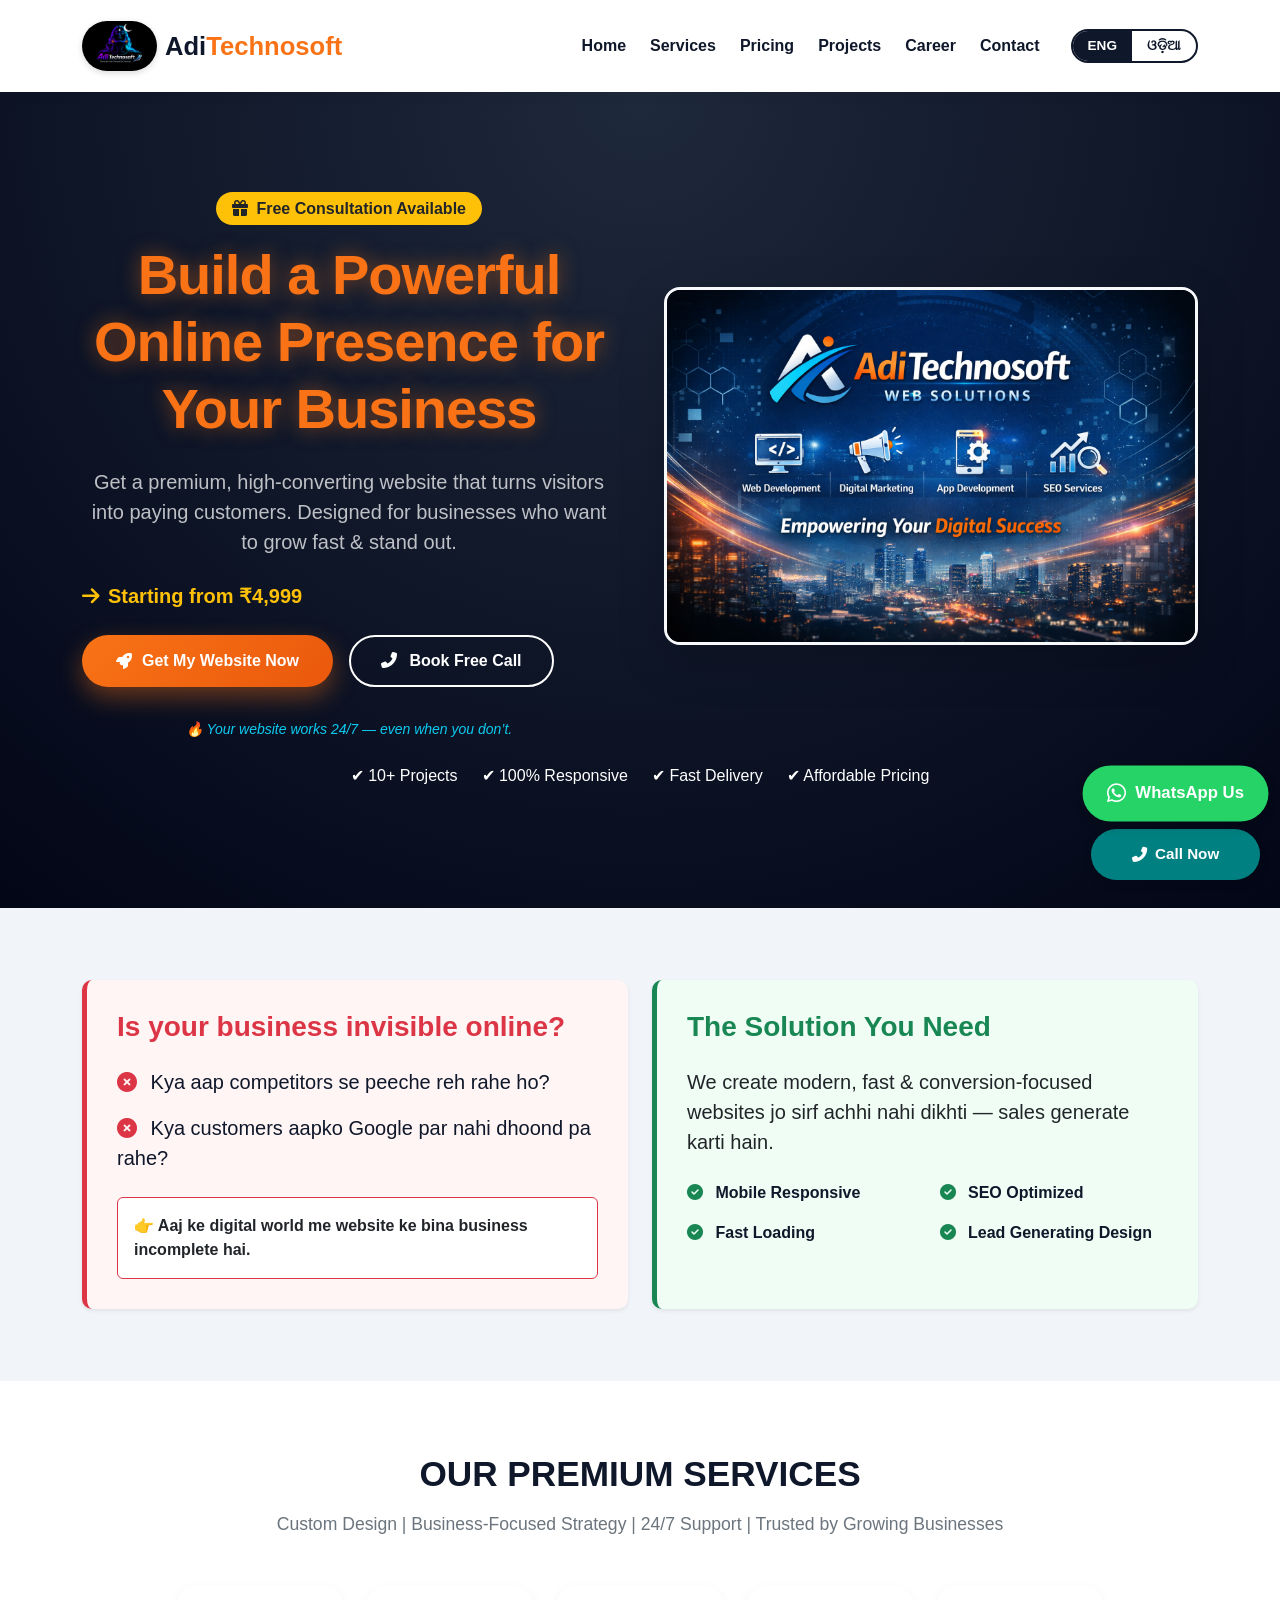
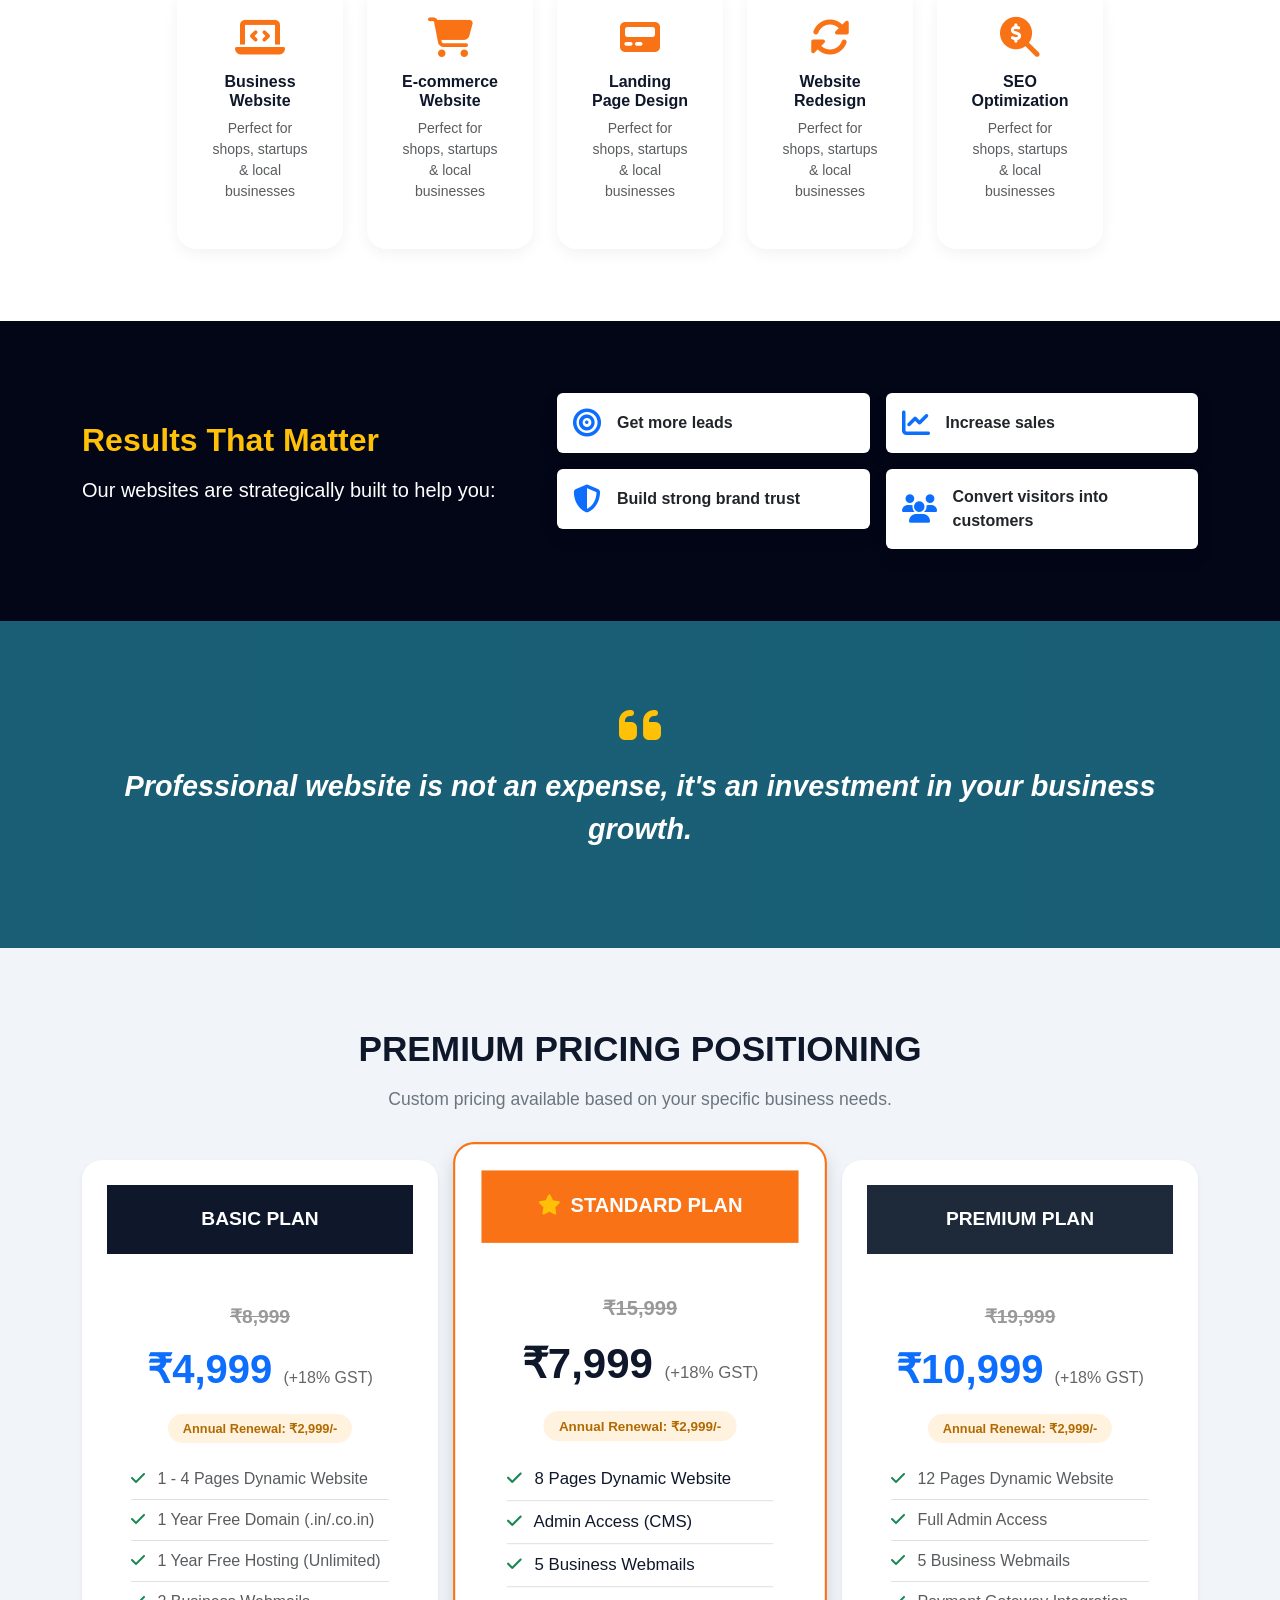
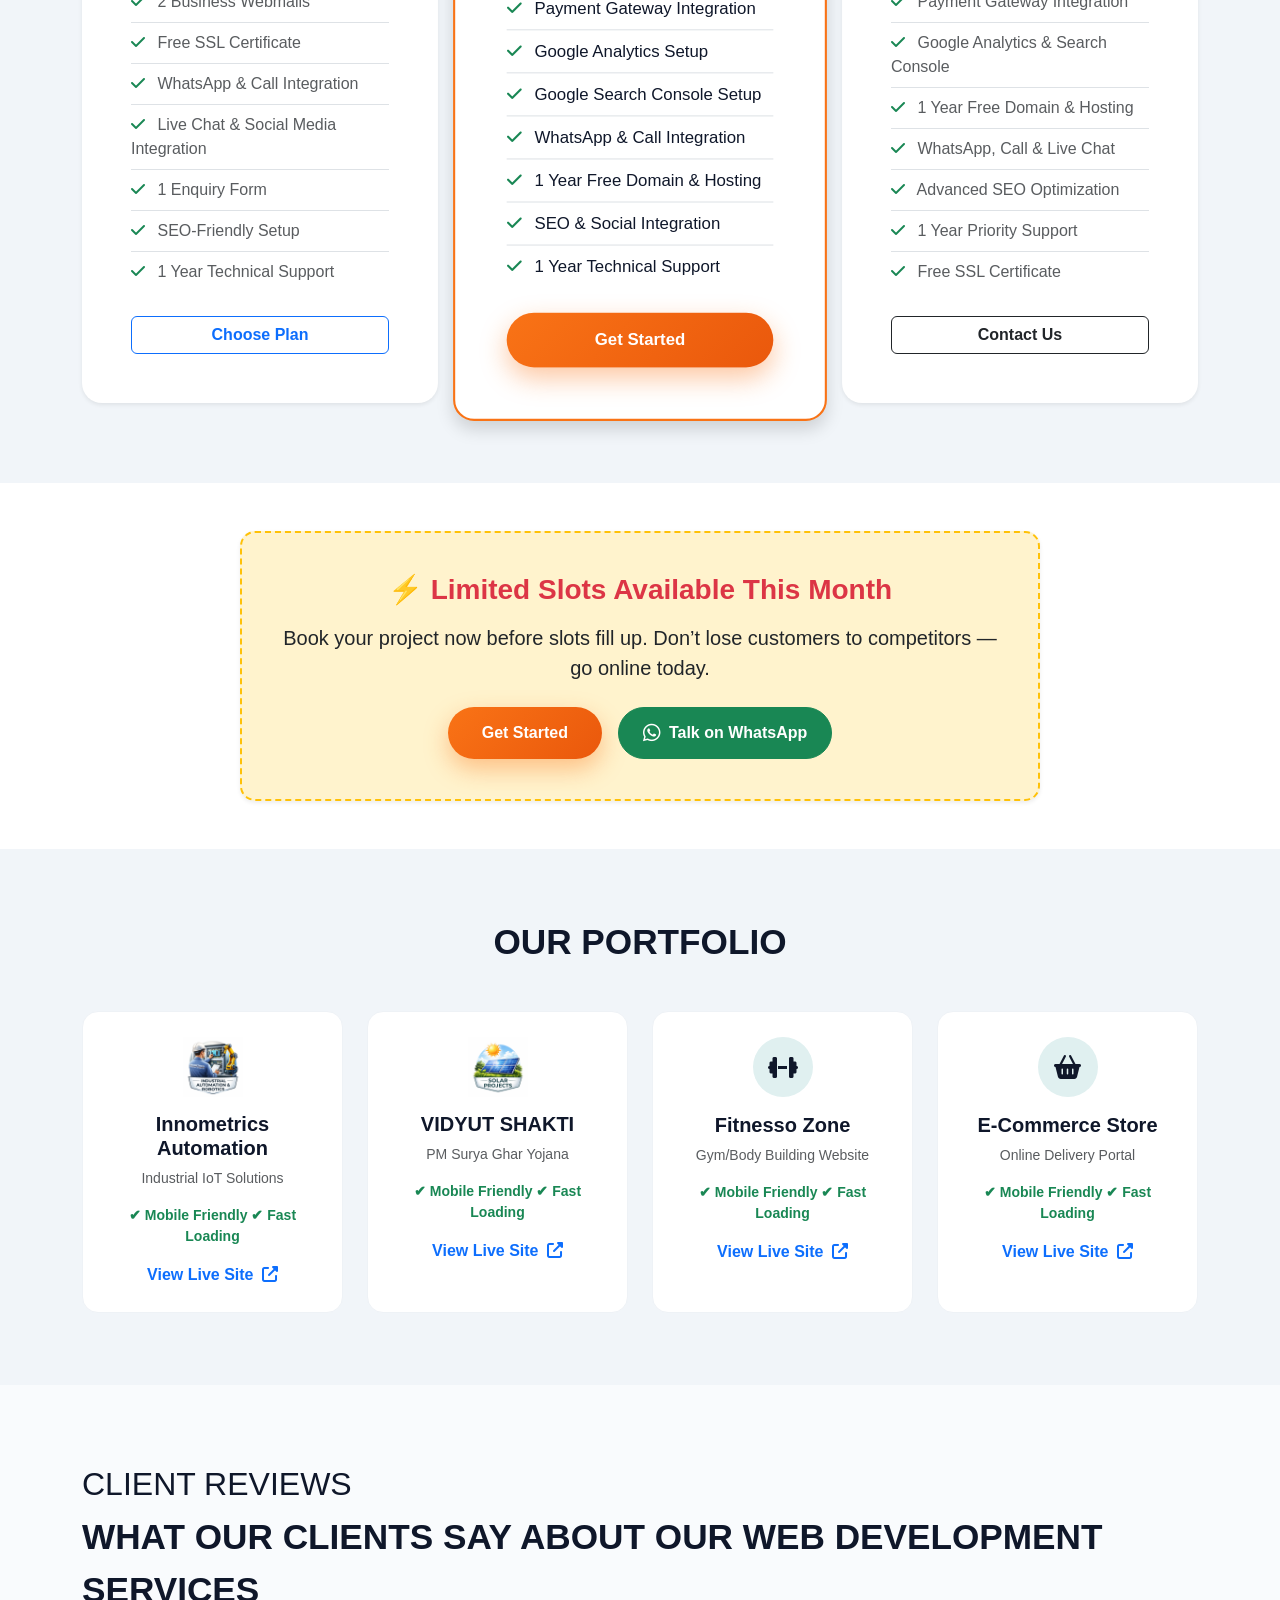
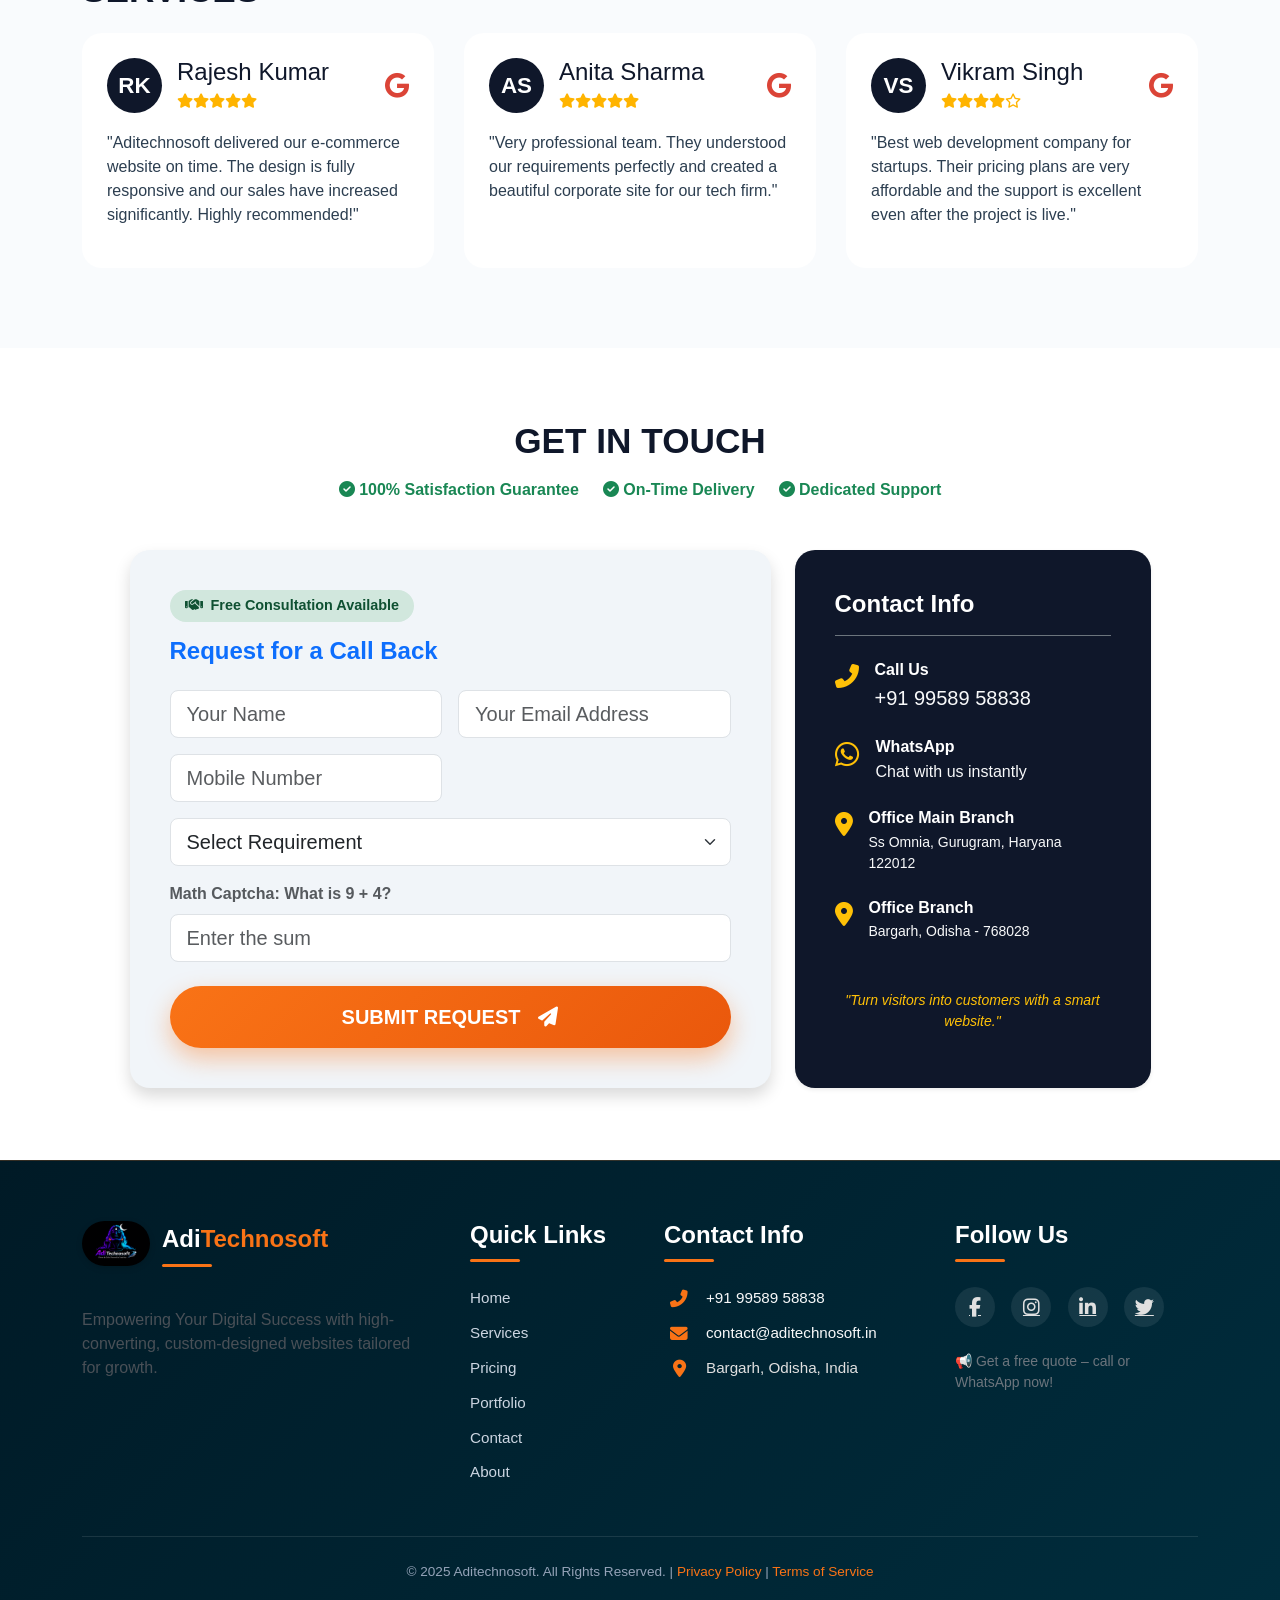
==== commit 3cf9c6ce: "index.html contact.html commit" ====
--- a/index.html
+++ b/index.html
@@ -726,7 +726,7 @@
                             <i class="fas fa-map-marker-alt fs-4 text-warning me-3 mt-1"></i>
                             <div>
                                 <h6 class="fw-bold text-white mb-1">Office Branch</h6>
-                                <p class="text-light mb-0 small">Bargarh, Odisha - 768027</p>
+                                <p class="text-light mb-0 small">Bargarh, Odisha - 768028</p>
                             </div>
                         </div>
 
